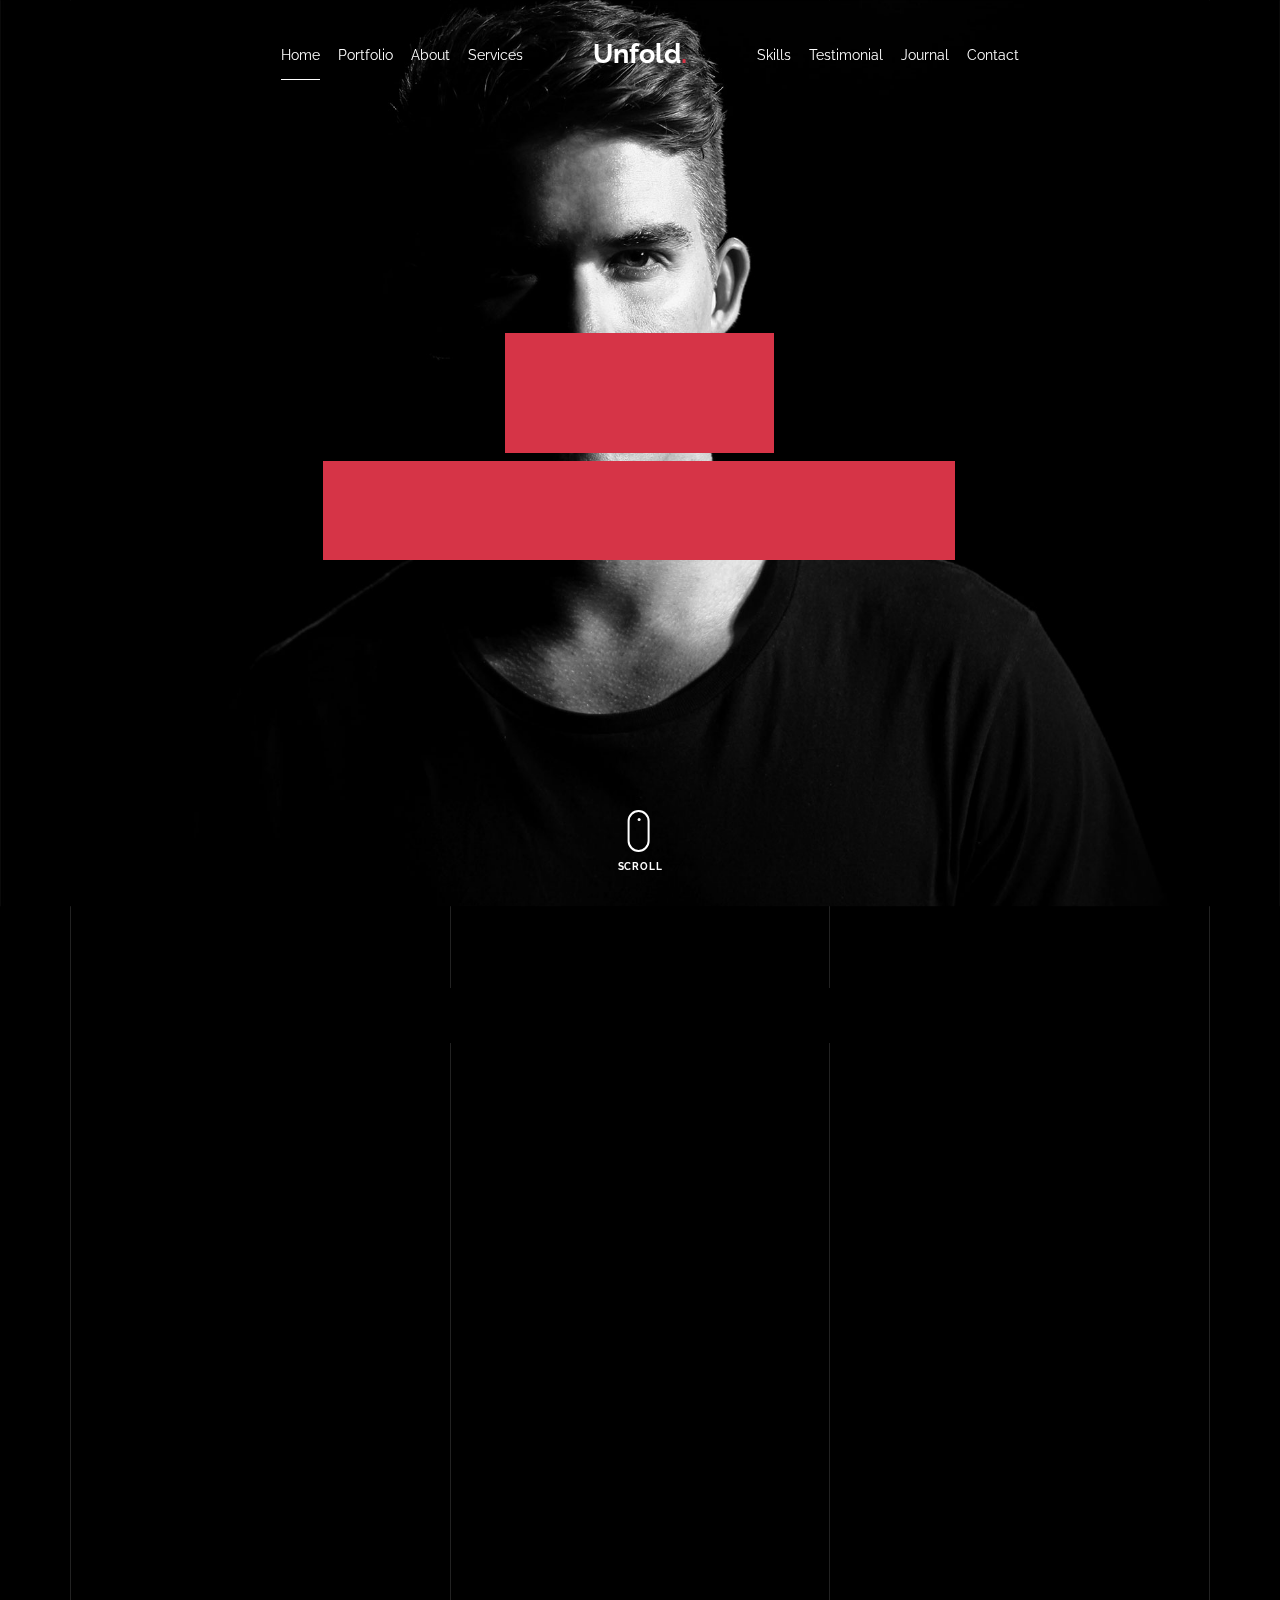
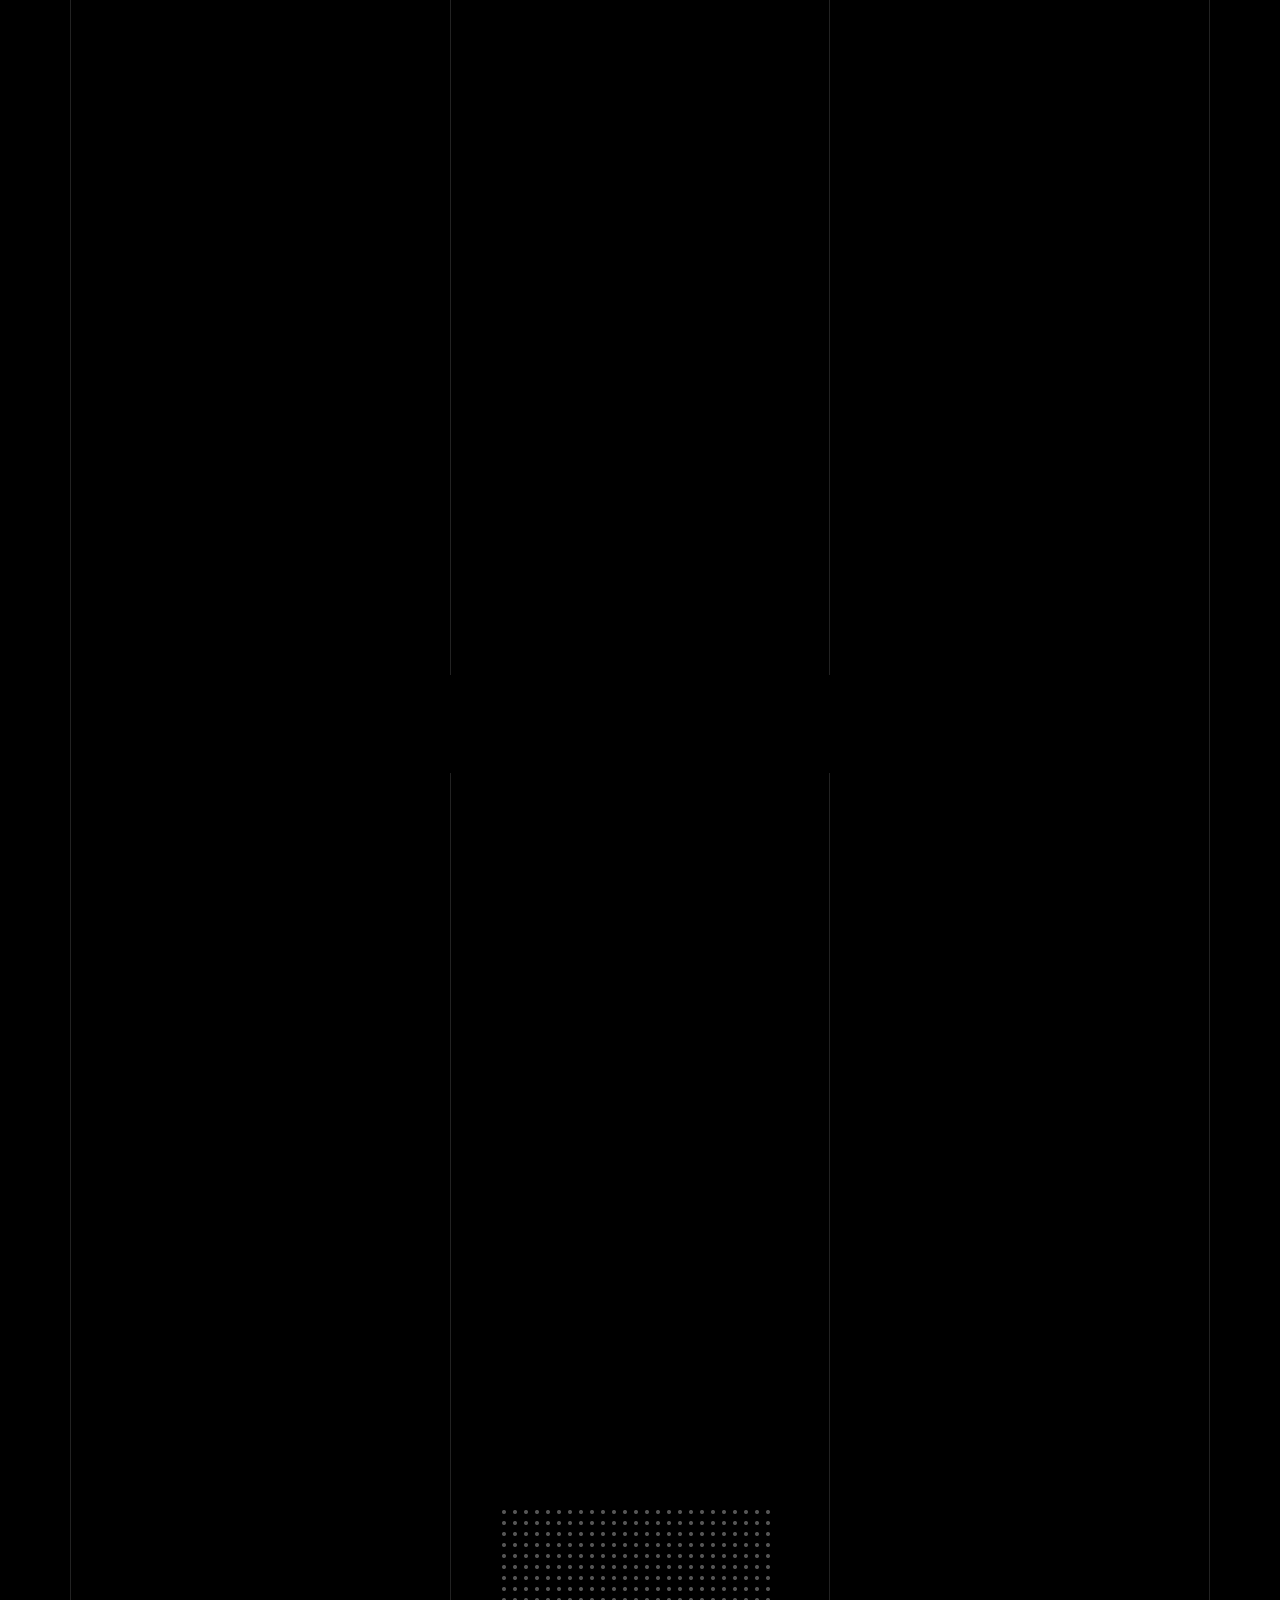
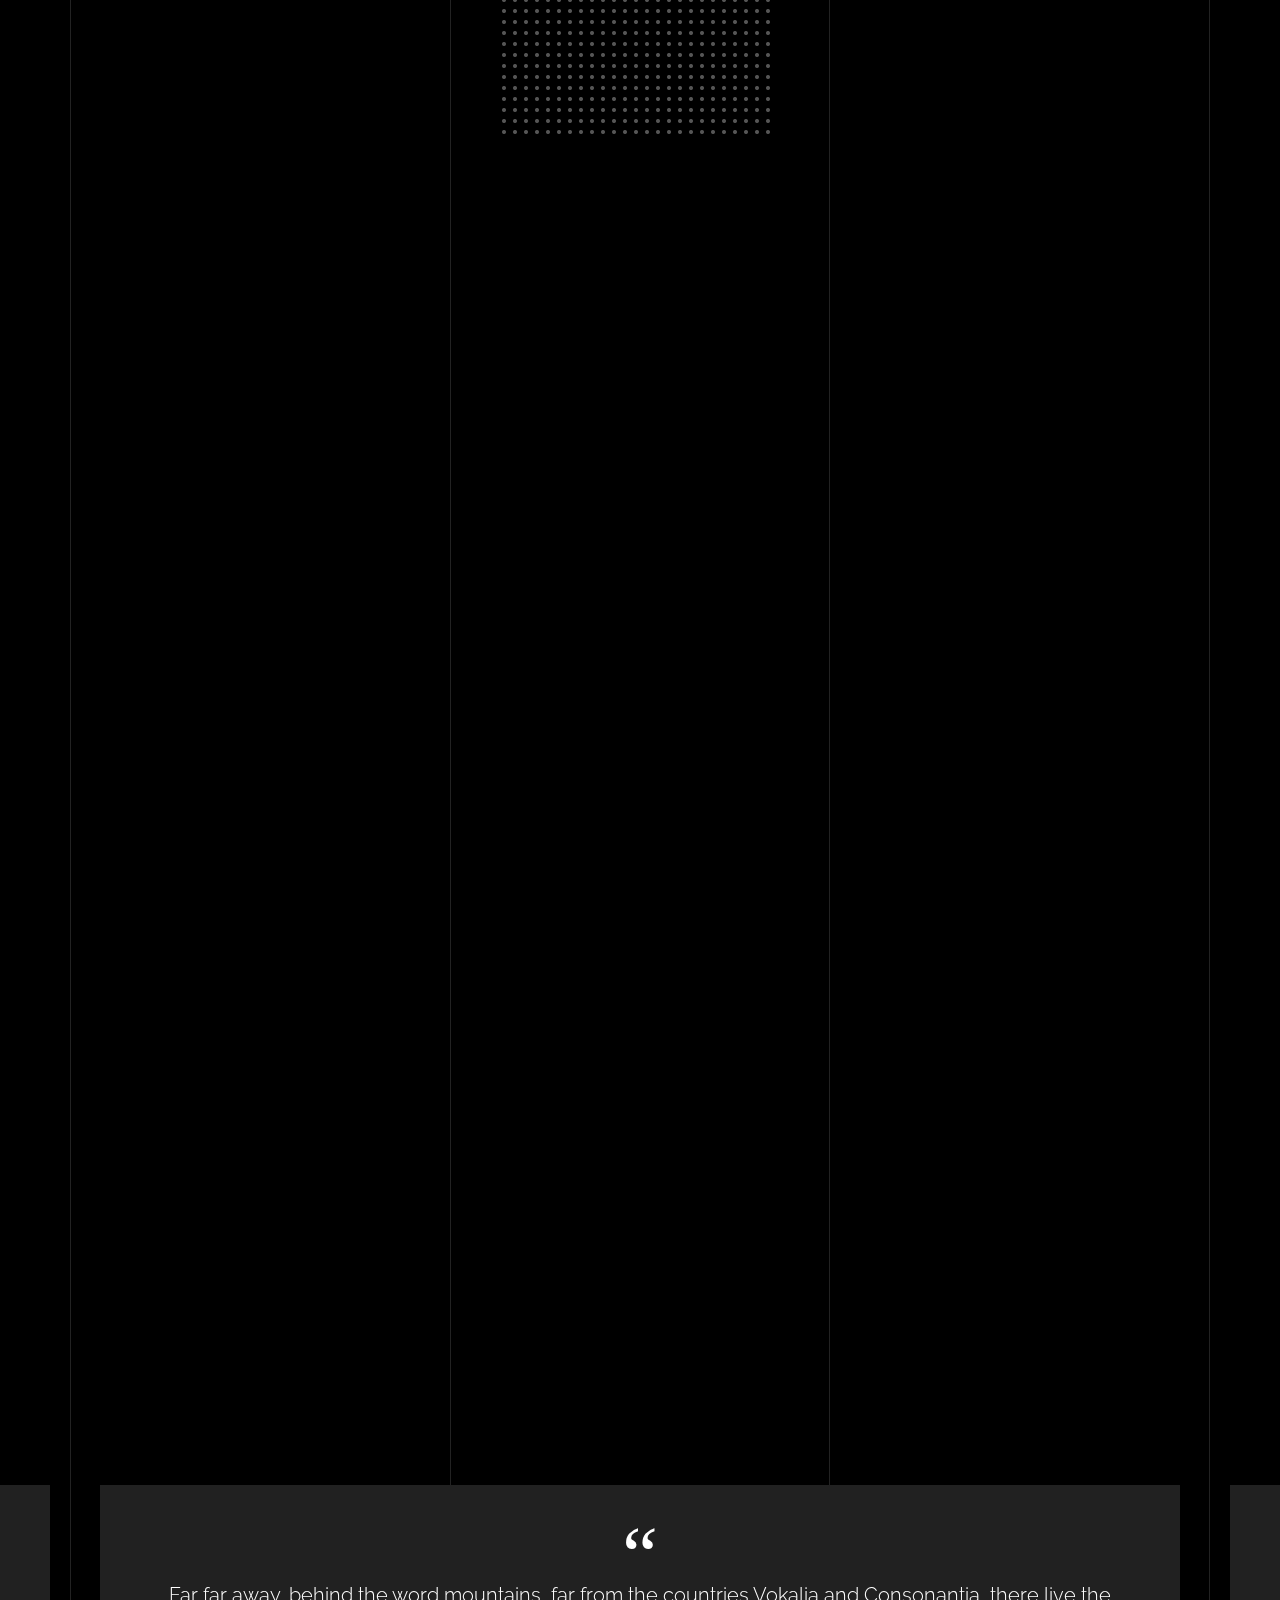
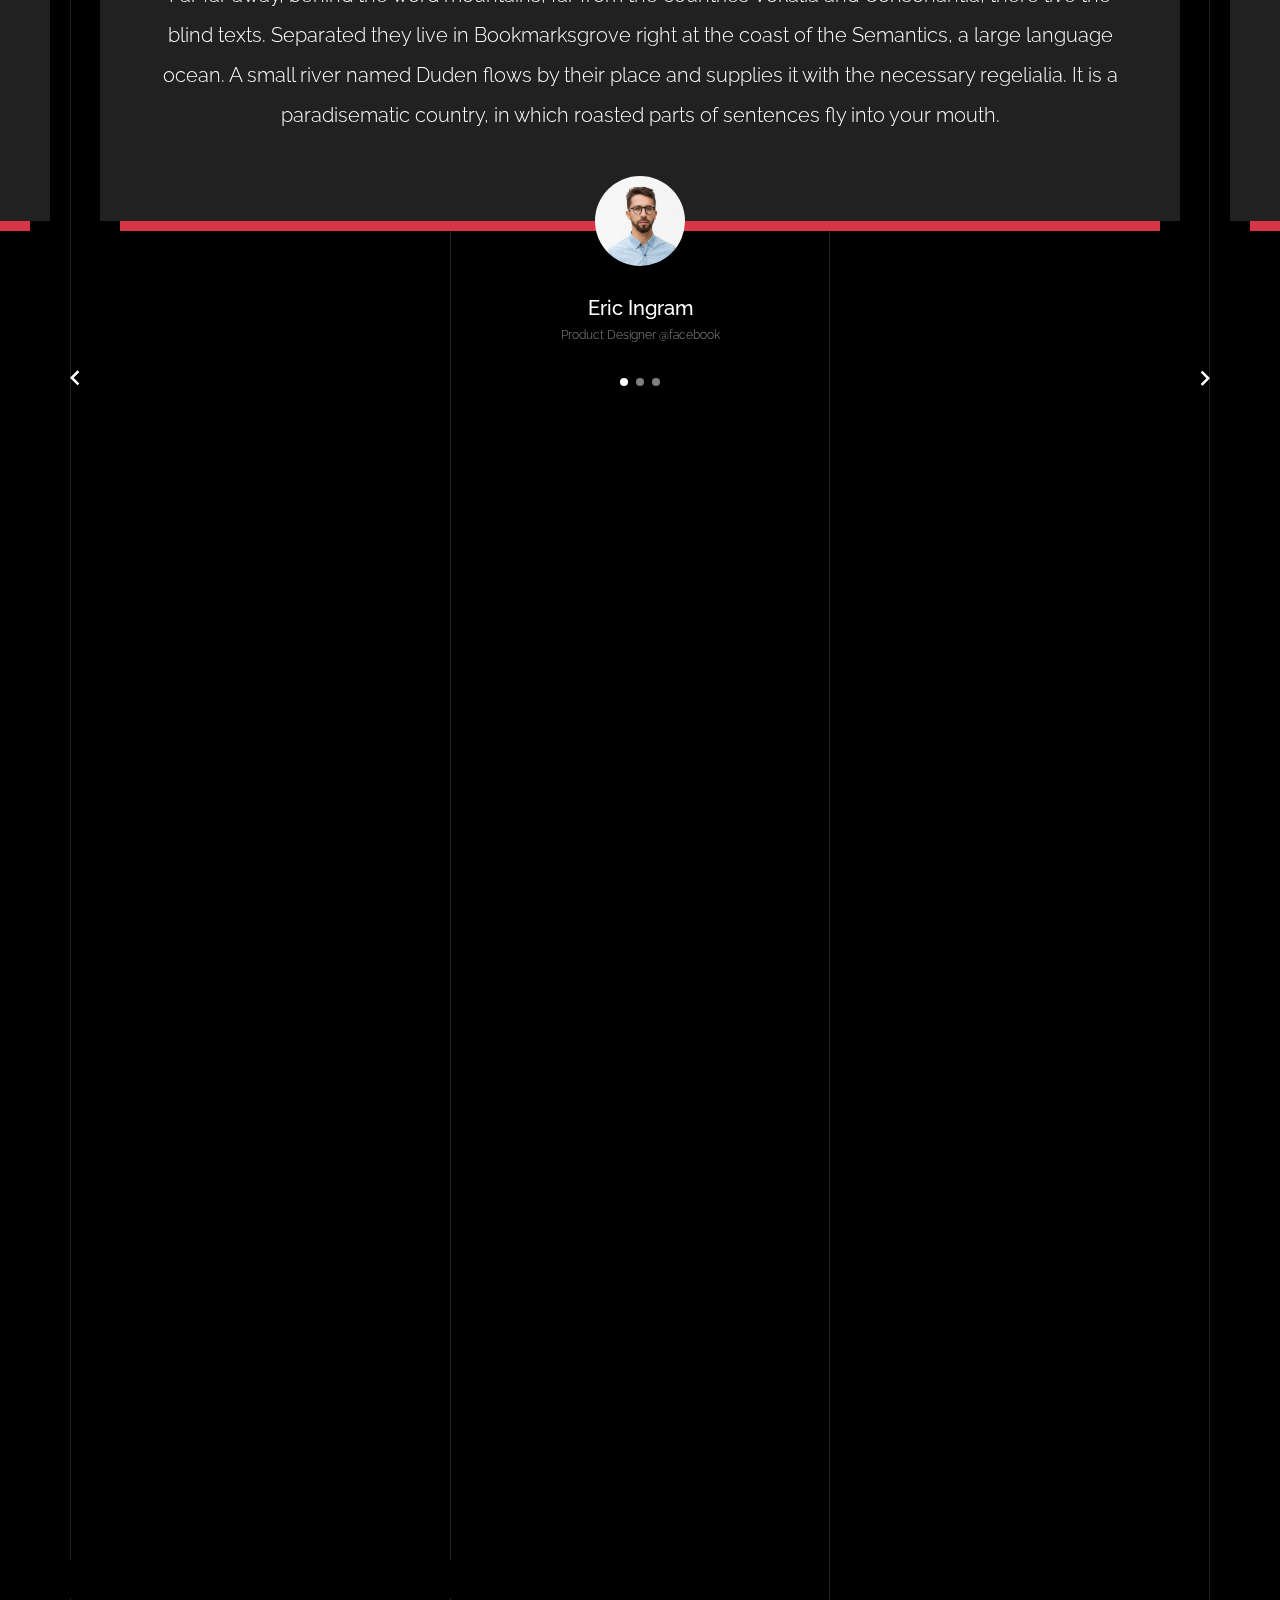
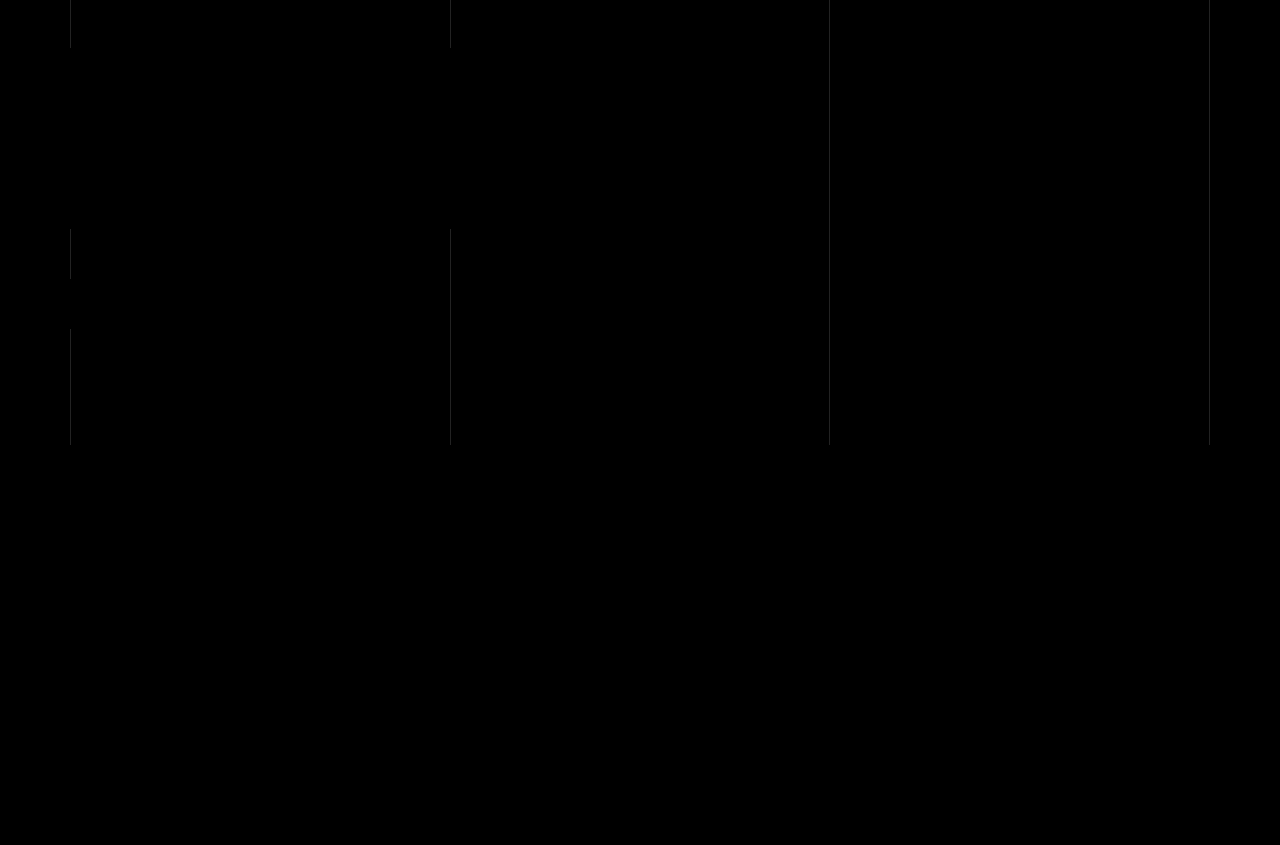
==== index.html @ c79c9020 "initial commit" ====
<!doctype html>
<html lang="en">
  <head>
    <title>Unfold &mdash; A onepage portfolio HTML template by Colorlib</title>
    <meta charset="utf-8">
    <meta name="viewport" content="width=device-width, initial-scale=1, shrink-to-fit=no">

    <meta name="description" content="">
    <meta name="keywords" content="html, css, javascript, jquery">
    <meta name="author" content="">

    <link rel="stylesheet" href="css/vendor/icomoon/style.css">
    <link rel="stylesheet" href="css/vendor/owl.carousel.min.css">
    <link rel="stylesheet" href="css/vendor/animate.min.css">
    <link rel="stylesheet" href="css/vendor/aos.css">
    <link rel="stylesheet" href="css/vendor/bootstrap.min.css">
    <link rel="stylesheet" href="css/vendor/jquery.fancybox.min.css">
    

    <!-- Theme Style -->
    <link rel="stylesheet" href="css/style.css">

  </head>
  <body data-spy="scroll" data-target=".site-nav-target" data-offset="200">

    <nav class="unslate_co--site-mobile-menu">
      <div class="close-wrap d-flex">
        <a href="#" class="d-flex ml-auto js-menu-toggle">
          <span class="close-label">Close</span>
          <div class="close-times">
            <span class="bar1"></span>
            <span class="bar2"></span>
          </div>
        </a>
      </div>
      <div class="site-mobile-inner"></div>
    </nav>


    <div class="unslate_co--site-wrap">

      <div class="unslate_co--site-inner">

        <div class="lines-wrap">
          <div class="lines-inner">
            <div class="lines"></div>
          </div>
        </div>
        <!-- END lines -->
      
      <nav class="unslate_co--site-nav site-nav-target">

        <div class="container">
        
          <div class="row align-items-center justify-content-between text-left">
            <div class="col-md-5 text-right">
              <ul class="site-nav-ul js-clone-nav text-left d-none d-lg-inline-block">
                <li class="has-children">
                  <a href="#home-section" class="nav-link">Home</a>
                  <ul class="dropdown">
                    <li>
                      <a href="index.html">Hero Image BG</a>
                    </li>
                    <li>
                      <a href="index-video.html">Video BG</a>
                    </li>
                    <li>
                      <a href="index-hero-slider.html">Hero Slider</a>
                    </li>
                    <li>
                      <a href="index-sidebar-menu.html">Sidebar Menu</a>
                    </li>
                    <li>
                      <a href="index-right-menu.html">Right Menu</a>
                    </li>
                  </ul>
                </li>
                <li><a href="#portfolio-section" class="nav-link">Portfolio</a></li>
                <li><a href="#about-section" class="nav-link">About</a></li>
                <li><a href="#services-section" class="nav-link">Services</a></li>
              </ul>
            </div>
            <div class="site-logo pos-absolute">
              <a href="index.html" class="unslate_co--site-logo">Unfold<span>.</span></a>
            </div>
            <div class="col-md-5 text-right text-lg-left">
              <ul class="site-nav-ul js-clone-nav text-left d-none d-lg-inline-block">
                <li><a href="#skills-section" class="nav-link">Skills</a></li>
                <li><a href="#testimonial-section" class="nav-link">Testimonial</a></li>
                <li><a href="#journal-section" class="nav-link">Journal</a></li>
                <li><a href="#contact-section" class="nav-link">Contact</a></li>
              </ul>

              <ul class="site-nav-ul-none-onepage text-right d-inline-block d-lg-none">
                <li><a href="#" class="js-menu-toggle">Menu</a></li>
              </ul>

            </div>
          </div>
        </div>

      </nav>
      <!-- END nav -->

      <div class="cover-v1 jarallax" style="background-image: url('images/cover_bg_2.jpg');" id="home-section">
        <div class="container">
          <div class="row align-items-center">
              
            <div class="col-md-7 mx-auto text-center">
              <h1 class="heading gsap-reveal-hero">Unfold</h1>
              <h2 class="subheading gsap-reveal-hero">I’m Glenn Chapman Hoyer A Product Designer Based In San Francisco</h2>
            </div>

          </div>
        </div>


        <a href="#portfolio-section" class="mouse-wrap smoothscroll">
          <span class="mouse">
            <span class="scroll"></span>
          </span>
          <span class="mouse-label">Scroll</span>
        </a>

      </div>
      <!-- END .cover-v1 -->


      <div class="unslate_co--section" id="portfolio-section">
        <div class="container">
          
          
          <div class="relative"><div class="loader-portfolio-wrap"><div class="loader-portfolio"></div></div> </div>
          <div id="portfolio-single-holder"></div>

          <div class="portfolio-wrapper">

            <div class="d-flex align-items-center mb-4 gsap-reveal gsap-reveal-filter">
              <h2 class="mr-auto heading-h2"><span class="gsap-reveal">Portfolio</span></h2>

              <!-- <a href="#" class="text-white js-filter d-inline-block d-lg-none">Filter</a>
              
              <div class="filter-wrap">
                <div class="filter ml-auto" id="filters">
                  <a href="#" class="active" data-filter="*">All</a>
                  <a href="#" data-filter=".web">Web</a>
                  <a href="#" data-filter=".branding">Branding</a>
                  <a href="#" data-filter=".illustration">Illustration</a>
                  <a href="#" data-filter=".packaging">Packaging</a>
                </div>
              </div> -->
            </div>


            
            <div id="posts" class="row gutter-isotope-item">
              <div class="item web branding col-sm-6 col-md-6 col-lg-4 isotope-mb-2">
                <a href="portfolio-single-1.html" class="portfolio-item ajax-load-page isotope-item gsap-reveal-img" data-id="1">
                    <div class="overlay">
                      <span class="wrap-icon icon-link2"></span>
                      <div class="portfolio-item-content">
                        <h3>Shoe Rebranding</h3>
                        <p>web, branding</p>
                      </div>
                    </div>
                    <img src="images/work_1_md.jpg" class="lazyload  img-fluid" alt="Images" />
                  </a>
              </div>
              <div class="item branding packaging illustration col-sm-6 col-md-6 col-lg-4 isotope-mb-2 ">
                <a href="portfolio-single-3.html" class="portfolio-item ajax-load-page item-portrait isotope-item gsap-reveal-img" data-id="3">
                    <div class="overlay">
                      <span class="wrap-icon icon-link2"></span>
                      <div class="portfolio-item-content">
                        <h3>Reworking</h3>
                        <p>branding, packaging, illustration</p>
                      </div>
                    </div>
                    <img src="images/work_2_md.jpg" class="lazyload  img-fluid" alt="Images" />
                  </a>
              </div>

              <div class="item branding packaging col-sm-6 col-md-6 col-lg-4 isotope-mb-2">
                <a href="portfolio-single-4.html" class="portfolio-item isotope-item gsap-reveal-img ajax-load-page" data-id="4">
                    <div class="overlay">
                      <span class="wrap-icon icon-link2"></span>
                      <div class="portfolio-item-content">
                        <h3>Modern Building</h3>
                        <p>branding, packaging</p>
                      </div>
                    </div>
                    <img src="images/work_3_md.jpg" class="lazyload  img-fluid" alt="Images" />
                  </a>
              </div>

              <div class="item web packaging col-sm-6 col-md-6 col-lg-4 isotope-mb-2">

                <a href="images/work_4_full.jpg" class="portfolio-item isotope-item gsap-reveal-img" data-fancybox="gallery" data-caption="Watch">
                    <div class="overlay">
                      <span class="wrap-icon icon-photo2"></span>
                      <div class="portfolio-item-content">
                        <h3>Watch</h3>
                        <p>web, packaging</p>
                      </div>
                    </div>
                    <img src="images/work_4_full.jpg" class="lazyload  img-fluid" alt="Images" />
                  </a>

              </div>

              <div class="item illustration packaging col-sm-6 col-md-6 col-lg-4 isotope-mb-2">
                <a href="images/work_5_md.jpg" class="portfolio-item isotope-item gsap-reveal-img" data-fancybox="gallery" data-caption="Shoe Rebranding">
                    <div class="overlay">
                      <span class="wrap-icon icon-photo2"></span>
                      <div class="portfolio-item-content">
                        <h3>Shoe Rebranding</h3>
                        <p>illustration, packaging</p>
                      </div>
                    </div>
                    <img src="images/work_5_md.jpg" class="lazyload  img-fluid" alt="Images" />
                  </a>
              </div>

              <div class="item web branding col-sm-6 col-md-6 col-lg-4 isotope-mb-2">
                <a href="portfolio-single-2.html" class="portfolio-item ajax-load-page item-portrait isotope-item gsap-reveal-img" data-id="2">
                    <div class="overlay">
                      <span class="wrap-icon icon-link2"></span>
                      <div class="portfolio-item-content">
                        <h3>Reshape</h3>
                        <p>web, branding</p>
                      </div>
                    </div>
                    <img src="images/work_6_md.jpg" class="lazyload  img-fluid" alt="Images" />
                  </a>
              </div>

              <div class="item branding packaging col-sm-6 col-md-6 col-lg-4 isotope-mb-2">
                <a href="images/work_7_a_md.jpg" class="portfolio-item item-portrait isotope-item gsap-reveal-img " data-fancybox="gallery" data-caption="Modern Building">
                    <div class="overlay">
                      <span class="wrap-icon icon-photo2"></span>
                      <div class="portfolio-item-content">
                        <h3>Modern Building</h3>
                        <p>branding, packaging</p>
                      </div>
                    </div>
                    <img src="images/work_7_a_md.jpg" class="lazyload  img-fluid" alt="Images" />
                  </a>
              </div>

              <div class="item web branding col-sm-6 col-md-6 col-lg-4 isotope-mb-2">
                <a href="https://www.youtube.com/watch?v=mwtbEGNABWU" class="portfolio-item isotope-item gsap-reveal-img" data-fancybox="gallery" data-caption="Showreel 2019">
                    <div class="overlay">
                      <span class="wrap-icon icon-play_circle_filled"></span>
                      <div class="portfolio-item-content">
                        <h3>Showreel 2019</h3>
                        <p>web, branding</p>
                      </div>
                    </div>
                    <img src="images/work_8_md.jpg" class="lazyload  img-fluid" alt="Images" />
                  </a>
              </div>

              <div class="item web illustration col-sm-6 col-md-6 col-lg-4 isotope-mb-2">
                <a href="images/work_9_a_md.jpg" class="portfolio-item isotope-item gsap-reveal-img" data-fancybox="gallery" data-caption="Render Packaging">
                    <div class="overlay">
                      <span class="wrap-icon icon-photo2"></span>
                      <div class="portfolio-item-content">
                        <h3>Render Packaging</h3>
                        <p>web, illustration</p>
                      </div>
                    </div>
                    <img src="images/work_9_a_md.jpg" class="lazyload  img-fluid" alt="Images" />
                  </a>
              </div>

            </div>
            
          </div>


        </div>
      </div>


      <div class="unslate_co--section">
        <div class="container">
          <div class="owl-carousel logo-slider">
            <div class="logo-v1 gsap-reveal">
              <img src="images/logo-google.png" alt="Image" class="img-fluid">
            </div>
            <div class="logo-v1 gsap-reveal">
              <img src="images/logo-puma.png" alt="Image" class="img-fluid">
            </div>
            <div class="logo-v1 gsap-reveal">
              <img src="images/logo-paypal.png" alt="Image" class="img-fluid">
            </div>
            <div class="logo-v1 gsap-reveal">
              <img src="images/logo-adobe.png" alt="Image" class="img-fluid">
            </div>
          </div>
        </div>
      </div>


      <div class="unslate_co--section" id="about-section">
        <div class="container">
          
          <div class="section-heading-wrap text-center mb-5">
            <h2 class="heading-h2 text-center divider"><span class="gsap-reveal">About Me</span></h2>
            <span class="gsap-reveal">
            <img src="images/divider.png" alt="divider" width="76">
            </span>
          </div>
          

          <div class="row mt-5 justify-content-between">
            <div class="col-lg-7 mb-5 mb-lg-0">
              <figure class="dotted-bg gsap-reveal-img ">
                <img src="images/about_me_pic2.jpg" alt="Image" class="img-fluid">
              </figure>
            </div>
            <div class="col-lg-4 pr-lg-5">
              <h3 class="mb-4 heading-h3"><span class="gsap-reveal">We can make it together</span></h3>
              <p class="lead gsap-reveal">Far far away, behind the word mountains, far from the countries Vokalia and Consonantia, there <a href="#">live the blind</a> texts. </p>
              <p class="mb-4 gsap-reveal">A small river named Duden flows by their place and supplies it with the necessary regelialia. It is a paradisematic country, in which roasted parts of sentences fly into your mouth.</p>
              <p class="gsap-reveal"><a href="#" class="btn btn-outline-pill btn-custom-light">Download my CV</a></p>
            </div>
          </div>
        </div>
      </div>

      <div class="unslate_co--section" id="services-section">
        <div class="container">

          <div class="section-heading-wrap text-center mb-5">
            <h2 class="heading-h2 text-center divider"><span class="gsap-reveal">My Services</span></h2>
            <span class="gsap-reveal"><img src="images/divider.png" alt="divider" width="76"></span>
          </div>

          <div class="row gutter-v3">
            <div class="col-md-6 col-lg-4 mb-4">
              <div class="feature-v1" data-aos="fade-up" data-aos-delay="0">
                <div class="wrap-icon mb-3">
                  <img src="images/svg/001-options.svg" alt="Image" width="45">
                </div>
                <h3>Digital <br> Strategy</h3>
                <p>A small river named Duden flows by their place and supplies it with the necessary regelialia. </p>
              </div> 
            </div>
            <div class="col-md-6 col-lg-4 mb-4">
              <div class="feature-v1" data-aos="fade-up" data-aos-delay="100">
                <div class="wrap-icon mb-3">
                  <img src="images/svg/002-chat.svg" alt="Icon" width="45">
                </div>
                <h3>Web <br> Design</h3>
                <p>A small river named Duden flows by their place and supplies it with the necessary regelialia. </p>
              </div> 
            </div>
            <div class="col-md-6 col-lg-4 mb-4">
              <div class="feature-v1" data-aos="fade-up" data-aos-delay="200">
                <div class="wrap-icon mb-3">
                  <img src="images/svg/003-contact-book.svg" alt="Image" class="img-fluid" width="45">
                </div>
                <h3>User <br> Experience</h3>
                <p>A small river named Duden flows by their place and supplies it with the necessary regelialia. </p>
              </div> 
            </div>

            <div class="col-md-6 col-lg-4 mb-4">
              <div class="feature-v1" data-aos="fade-up" data-aos-delay="0">
                <div class="wrap-icon mb-3">
                  <img src="images/svg/004-percentage.svg" alt="Image" width="45">
                </div>
                <h3>Web <br> Development</h3>
                <p>A small river named Duden flows by their place and supplies it with the necessary regelialia. </p>
              </div> 
            </div>
            <div class="col-md-6 col-lg-4 mb-4">
              <div class="feature-v1" data-aos="fade-up" data-aos-delay="100">
                <div class="wrap-icon mb-3">
                  <img src="images/svg/006-goal.svg" alt="Image" width="45">
                </div>
                <h3>WordPress <br> Solutions</h3>
                <p>A small river named Duden flows by their place and supplies it with the necessary regelialia. </p>
              </div> 
            </div>
            <div class="col-md-6 col-lg-4 mb-4">
              <div class="feature-v1" data-aos="fade-up" data-aos-delay="200">
                <div class="wrap-icon mb-3">
                  <img src="images/svg/005-line-chart.svg" alt="Image" width="45">
                </div>
                <h3>Mobile <br> Applications</h3>
                <p>A small river named Duden flows by their place and supplies it with the necessary regelialia. </p>
              </div> 
            </div>

          </div>
        </div>
      </div>

      <div class="unslate_co--section section-counter" id="skills-section">
        <div class="container">
          <div class="section-heading-wrap text-center mb-5">
            <h2 class="heading-h2 text-center divider"><span class="gsap-reveal">My Skills</span></h2>
            <span class="gsap-reveal"><img src="images/divider.png" alt="divider" width="76"></span>
          </div>


          <div class="row pt-5">
            <div class="col-6 col-sm-6 mb-5 mb-lg-0 col-md-6 col-lg-3" data-aos="fade-up" data-aos-delay="0">
              <div class="counter-v1 text-center">
                <span class="number-wrap">
                  <span class="number number-counter" data-number="90">0</span>
                  <span class="append-text">%</span>
                </span>
                <span class="counter-label">WordPress</span>
              </div>
            </div>
            <div class="col-6 col-sm-6 mb-5 mb-lg-0 col-md-6 col-lg-3" data-aos="fade-up" data-aos-delay="100">
              <div class="counter-v1 text-center">
                <span class="number-wrap">
                  <span class="number number-counter" data-number="99">0</span>
                  <span class="append-text">%</span>
                </span>
                <span class="counter-label">HTML/CSS</span>
              </div>
            </div>
            <div class="col-6 col-sm-6 mb-5 mb-lg-0 col-md-6 col-lg-3" data-aos="fade-up" data-aos-delay="200">
              <div class="counter-v1 text-center">
                <span class="number-wrap">
                  <span class="number number-counter" data-number="95">0</span>
                  <span class="append-text">%</span>
                </span>
                <span class="counter-label">jQuery</span>
              </div>
            </div>
            <div class="col-6 col-sm-6 mb-5 mb-lg-0 col-md-6 col-lg-3" data-aos="fade-up" data-aos-delay="300">
              <div class="counter-v1 text-center">
                <span class="number-wrap">
                  <span class="number number-counter" data-number="100">0</span>
                  <span class="append-text">%</span>
                </span>
                <span class="counter-label">Design</span>
              </div>
            </div>
          </div>
        </div>
      </div>
      <!-- END .counter -->

      <div class="unslate_co--section" id="testimonial-section">
        <div class="container">
          <div class="section-heading-wrap text-center mb-5">
            <h2 class="heading-h2 text-center divider"><span class="gsap-reveal">My Happy Clients</span></h2>
            <span class="gsap-reveal"><img src="images/divider.png" alt="divider" width="76"></span>
          </div>
        </div>

        <div class="owl-carousel testimonial-slider" data-aos="fade-up">
          <div>
            <div class="testimonial-v1">
              <div class="testimonial-inner-bg">
                <span class="quote">&ldquo;</span>
                <blockquote>
                  Far far away, behind the word mountains, far from the countries Vokalia and Consonantia, there live the blind texts. Separated they live in Bookmarksgrove right at the coast of the Semantics, a large language ocean. A small river named Duden flows by their place and supplies it with the necessary regelialia. It is a paradisematic country, in which roasted parts of sentences fly into your mouth.
                </blockquote>
              </div>
              
              <div class="testimonial-author-info">
                <img src="images/person_man_1.jpg" alt="Image">
                <h3>Eric Ingram</h3>
                <span class="d-block position">Product Designer @facebook</span>
              </div>

            </div>
          </div>
          <div>
            <div class="testimonial-v1">
              <div class="testimonial-inner-bg">
                <span class="quote">&ldquo;</span>
                <blockquote>
                  Far far away, behind the word mountains, far from the countries Vokalia and Consonantia, there live the blind texts. Separated they live in Bookmarksgrove right at the coast of the Semantics, a large language ocean. A small river named Duden flows by their place and supplies it with the necessary regelialia. It is a paradisematic country, in which roasted parts of sentences fly into your mouth.
                </blockquote>
              </div>
              
              <div class="testimonial-author-info">
                <img src="images/person_man_2.jpg" alt="Image">
                <h3>Ryan Mullins</h3>
                <span class="d-block position">Product Designer @Shopify</span>
              </div>

            </div>
          </div>
          <div>
            <div class="testimonial-v1">
              <div class="testimonial-inner-bg">
                <span class="quote">&ldquo;</span>
                <blockquote>
                  Far far away, behind the word mountains, far from the countries Vokalia and Consonantia, there live the blind texts. Separated they live in Bookmarksgrove right at the coast of the Semantics, a large language ocean. A small river named Duden flows by their place and supplies it with the necessary regelialia. It is a paradisematic country, in which roasted parts of sentences fly into your mouth.
                </blockquote>
              </div>
              
              <div class="testimonial-author-info">
                <img src="images/person_woman_1.jpg" alt="Image">
                <h3>Erica Miller</h3>
                <span class="d-block position">Product Designer @Twitter</span>
              </div>

            </div>
          </div>
        </div>

      </div>
      <!-- END testimonial -->

      <div class="unslate_co--section" id="journal-section">
        <div class="container">
          <div class="section-heading-wrap text-center mb-5">
            <h2 class="heading-h2 text-center divider"><span class="gsap-reveal">My Journal</span></h2>
            <span class="gsap-reveal"><img src="images/divider.png" alt="divider" width="76"></span>
          </div>

          
          <div class="row gutter-v4 align-items-stretch">
            <div class="col-sm-6 col-md-6 col-lg-8 blog-post-entry" data-aos="fade-up" data-aos-delay="0">

              <a href="blog-single.html" class="grid-item blog-item w-100 h-100">
                <div class="overlay">
                  <div class="portfolio-item-content">
                    <h3>A Mounteering Guide For Beginners</h3>
                    <p class="post-meta">By Joefrey <span class="small">&bullet;</span> 5 mins read</p>
                  </div>
                </div>
                <img src="images/post_1.jpg" class="lazyload" alt="Image" />
              </a>


            </div>
            <div class="col-sm-6 col-md-6 col-lg-4 blog-post-entry" data-aos="fade-up" data-aos-delay="100">
              <a href="blog-single.html" class="grid-item blog-item w-100 h-100">
                <div class="overlay">
                  <div class="portfolio-item-content">
                    <h3>A Mounteering Guide For Beginners</h3>
                    <p class="post-meta">By Joefrey <span class="small">&bullet;</span> 5 mins read</p>
                  </div>
                </div>
                <img src="images/post_2.jpg" class="lazyload" alt="Image" />
              </a>
            </div>


            <div class="col-sm-6 col-md-6 col-lg-4 blog-post-entry" data-aos="fade-up" data-aos-delay="0">

              <a href="blog-single.html" class="grid-item blog-item w-100 h-100">
                <div class="overlay">
                  <div class="portfolio-item-content">
                    <h3>A Mounteering Guide For Beginners</h3>
                    <p class="post-meta">By Joefrey <span class="small">&bullet;</span> 5 mins read</p>
                  </div>
                </div>
                <img src="images/post_3.jpg" class="lazyload" alt="Image" />
              </a>


            </div>
            <div class="col-sm-6 col-md-6 col-lg-4 blog-post-entry" data-aos="fade-up" data-aos-delay="100">
              <a href="blog-single.html" class="grid-item blog-item w-100 h-100">
                <div class="overlay">
                  <div class="portfolio-item-content">
                    <h3>A Mounteering Guide For Beginners</h3>
                    <p class="post-meta">By Joefrey <span class="small">&bullet;</span> 5 mins read</p>
                  </div>
                </div>
                <img src="images/post_4.jpg" class="lazyload" alt="Image" />
              </a>
            </div>

            <div class="col-sm-6 col-md-6 col-lg-4 blog-post-entry" data-aos="fade-up" data-aos-delay="200">
              <a href="blog-single.html" class="grid-item blog-item w-100 h-100">
                <div class="overlay">
                  <div class="portfolio-item-content">
                    <h3>A Mounteering Guide For Beginners</h3>
                    <p class="post-meta">By Joefrey <span class="small">&bullet;</span> 5 mins read</p>
                  </div>
                </div>
                <img src="images/post_5.jpg" class="lazyload" alt="Image" />
              </a>
            </div>


          </div>

        </div>
      </div>
      <!-- END blog posts -->


      <div class="unslate_co--section" id="contact-section">
        <div class="container">
          <div class="section-heading-wrap text-center mb-5">
            <h2 class="heading-h2 text-center divider"><span class="gsap-reveal">Get In Touch</span></h2>
            <span class="gsap-reveal"><img src="images/divider.png" alt="divider" width="76"></span>
          </div>


          <div class="row justify-content-between">
            
            <div class="col-md-6">
              <form method="post" class="form-outline-style-v1" id="contactForm">
                <div class="form-group row mb-0">

                  <div class="col-lg-6 form-group gsap-reveal">
                    <label for="name">Name</label>
                    <input name="name" type="text" class="form-control" id="name">
                  </div>
                  <div class="col-lg-6 form-group gsap-reveal">
                    <label for="email">Email</label>
                    <input name="email" type="email" class="form-control" id="email">
                  </div>
                  <div class="col-lg-12 form-group gsap-reveal">
                    <label for="message">Write your message...</label>
                    <textarea name="message" id="message" cols="30" rows="7" class="form-control"></textarea>
                  </div>
                </div>
                <div class="form-group row gsap-reveal">
                    <div class="col-md-12 d-flex align-items-center">
                      <input type="submit" class="btn btn-outline-pill btn-custom-light mr-3" value="Send Message">
                      <span class="submitting"></span>
                    </div>
                  </div>
              </form>
              <div id="form-message-warning" class="mt-4"></div> 
              <div id="form-message-success">
                Your message was sent, thank you!
              </div>

            </div>

            <div class="col-md-4">
              <div class="contact-info-v1">
                <div class="gsap-reveal d-block">
                  <span class="d-block contact-info-label">Email</span>
                  <a href="#" class="contact-info-val">info@yourdomain.com</a>
                </div>
                <div class="gsap-reveal d-block">
                  <span class="d-block contact-info-label">Phone</span>
                  <a href="#" class="contact-info-val">+12 345 6789 012</a>
                </div>
                <div class="gsap-reveal d-block">
                  <span class="d-block contact-info-label">Address</span>
                  <address class="contact-info-val">273 South Riverview Rd. <br> New York, NY 10011</address>
                </div>
              </div>
            </div>

          </div>
        </div>
      </div>
      </div> <!-- END .unslate_co-site-inner -->

      <footer class="unslate_co--footer unslate_co--section">
        <div class="container">
          <div class="row justify-content-center">
            <div class="col-md-7">
              
              <div class="footer-site-logo"><a href="#">Unfold<span>.</span></a></div>

              <ul class="footer-site-social">
                <li><a href="#">Facebook</a></li>
                <li><a href="#">Twitter</a></li>
                <li><a href="#">Instagram</a></li>
                <li><a href="#">Dribbble</a></li>
                <li><a href="#">Behance</a></li>
              </ul>

              <p class="site-copyright">
                
                <!-- Link back to Colorlib can't be removed. Template is licensed under CC BY 3.0. -->
                Copyright &copy;
                <script>
                  document.write(new Date().getFullYear());
                </script> All rights reserved | This template is made with <i class="icon-heart"
                  aria-hidden="true"></i> by <a href="https://colorlib.com" target="_blank">Colorlib</a>
                <!-- Link back to Colorlib can't be removed. Template is licensed under CC BY 3.0. -->
              
              </p>

            </div>
          </div>
        </div>
      </footer>

      
    </div>

    
    <!-- Loader -->
    <div id="unslate_co--overlayer"></div>
    <div class="site-loader-wrap">
      <div class="site-loader"></div>
    </div>

    <script src="js/scripts-dist.js"></script>
    <script src="js/main.js"></script>

  </body>
</html>
---- css/vendor/icomoon/style.css ----
@font-face {
  font-family: 'icomoon';
  src:  url('fonts/icomoon.eot?10si43');
  src:  url('fonts/icomoon.eot?10si43#iefix') format('embedded-opentype'),
    url('fonts/icomoon.ttf?10si43') format('truetype'),
    url('fonts/icomoon.woff?10si43') format('woff'),
    url('fonts/icomoon.svg?10si43#icomoon') format('svg');
  font-weight: normal;
  font-style: normal;
}

[class^="icon-"], [class*=" icon-"] {
  /* use !important to prevent issues with browser extensions that change fonts */
  font-family: 'icomoon' !important;
  speak: none;
  font-style: normal;
  font-weight: normal;
  font-variant: normal;
  text-transform: none;
  line-height: 1;

  /* Better Font Rendering =========== */
  -webkit-font-smoothing: antialiased;
  -moz-osx-font-smoothing: grayscale;
}

.icon-asterisk:before {
  content: "\f069";
}
.icon-plus:before {
  content: "\f067";
}
.icon-question:before {
  content: "\f128";
}
.icon-minus:before {
  content: "\f068";
}
.icon-glass:before {
  content: "\f000";
}
.icon-music:before {
  content: "\f001";
}
.icon-search:before {
  content: "\f002";
}
.icon-envelope-o:before {
  content: "\f003";
}
.icon-heart:before {
  content: "\f004";
}
.icon-star:before {
  content: "\f005";
}
.icon-star-o:before {
  content: "\f006";
}
.icon-user:before {
  content: "\f007";
}
.icon-film:before {
  content: "\f008";
}
.icon-th-large:before {
  content: "\f009";
}
.icon-th:before {
  content: "\f00a";
}
.icon-th-list:before {
  content: "\f00b";
}
.icon-check:before {
  content: "\f00c";
}
.icon-close:before {
  content: "\f00d";
}
.icon-remove:before {
  content: "\f00d";
}
.icon-times:before {
  content: "\f00d";
}
.icon-search-plus:before {
  content: "\f00e";
}
.icon-search-minus:before {
  content: "\f010";
}
.icon-power-off:before {
  content: "\f011";
}
.icon-signal:before {
  content: "\f012";
}
.icon-cog:before {
  content: "\f013";
}
.icon-gear:before {
  content: "\f013";
}
.icon-trash-o:before {
  content: "\f014";
}
.icon-home:before {
  content: "\f015";
}
.icon-file-o:before {
  content: "\f016";
}
.icon-clock-o:before {
  content: "\f017";
}
.icon-road:before {
  content: "\f018";
}
.icon-download:before {
  content: "\f019";
}
.icon-arrow-circle-o-down:before {
  content: "\f01a";
}
.icon-arrow-circle-o-up:before {
  content: "\f01b";
}
.icon-inbox:before {
  content: "\f01c";
}
.icon-play-circle-o:before {
  content: "\f01d";
}
.icon-repeat:before {
  content: "\f01e";
}
.icon-rotate-right:before {
  content: "\f01e";
}
.icon-refresh:before {
  content: "\f021";
}
.icon-list-alt:before {
  content: "\f022";
}
.icon-lock:before {
  content: "\f023";
}
.icon-flag:before {
  content: "\f024";
}
.icon-headphones:before {
  content: "\f025";
}
.icon-volume-off:before {
  content: "\f026";
}
.icon-volume-down:before {
  content: "\f027";
}
.icon-volume-up:before {
  content: "\f028";
}
.icon-qrcode:before {
  content: "\f029";
}
.icon-barcode:before {
  content: "\f02a";
}
.icon-tag:before {
  content: "\f02b";
}
.icon-tags:before {
  content: "\f02c";
}
.icon-book:before {
  content: "\f02d";
}
.icon-bookmark:before {
  content: "\f02e";
}
.icon-print:before {
  content: "\f02f";
}
.icon-camera:before {
  content: "\f030";
}
.icon-font:before {
  content: "\f031";
}
.icon-bold:before {
  content: "\f032";
}
.icon-italic:before {
  content: "\f033";
}
.icon-text-height:before {
  content: "\f034";
}
.icon-text-width:before {
  content: "\f035";
}
.icon-align-left:before {
  content: "\f036";
}
.icon-align-center:before {
  content: "\f037";
}
.icon-align-right:before {
  content: "\f038";
}
.icon-align-justify:before {
  content: "\f039";
}
.icon-list:before {
  content: "\f03a";
}
.icon-dedent:before {
  content: "\f03b";
}
.icon-outdent:before {
  content: "\f03b";
}
.icon-indent:before {
  content: "\f03c";
}
.icon-video-camera:before {
  content: "\f03d";
}
.icon-image:before {
  content: "\f03e";
}
.icon-photo:before {
  content: "\f03e";
}
.icon-picture-o:before {
  content: "\f03e";
}
.icon-pencil:before {
  content: "\f040";
}
.icon-map-marker:before {
  content: "\f041";
}
.icon-adjust:before {
  content: "\f042";
}
.icon-tint:before {
  content: "\f043";
}
.icon-edit:before {
  content: "\f044";
}
.icon-pencil-square-o:before {
  content: "\f044";
}
.icon-share-square-o:before {
  content: "\f045";
}
.icon-check-square-o:before {
  content: "\f046";
}
.icon-arrows:before {
  content: "\f047";
}
.icon-step-backward:before {
  content: "\f048";
}
.icon-fast-backward:before {
  content: "\f049";
}
.icon-backward:before {
  content: "\f04a";
}
.icon-play:before {
  content: "\f04b";
}
.icon-pause:before {
  content: "\f04c";
}
.icon-stop:before {
  content: "\f04d";
}
.icon-forward:before {
  content: "\f04e";
}
.icon-fast-forward:before {
  content: "\f050";
}
.icon-step-forward:before {
  content: "\f051";
}
.icon-eject:before {
  content: "\f052";
}
.icon-chevron-left:before {
  content: "\f053";
}
.icon-chevron-right:before {
  content: "\f054";
}
.icon-plus-circle:before {
  content: "\f055";
}
.icon-minus-circle:before {
  content: "\f056";
}
.icon-times-circle:before {
  content: "\f057";
}
.icon-check-circle:before {
  content: "\f058";
}
.icon-question-circle:before {
  content: "\f059";
}
.icon-info-circle:before {
  content: "\f05a";
}
.icon-crosshairs:before {
  content: "\f05b";
}
.icon-times-circle-o:before {
  content: "\f05c";
}
.icon-check-circle-o:before {
  content: "\f05d";
}
.icon-ban:before {
  content: "\f05e";
}
.icon-arrow-left:before {
  content: "\f060";
}
.icon-arrow-right:before {
  content: "\f061";
}
.icon-arrow-up:before {
  content: "\f062";
}
.icon-arrow-down:before {
  content: "\f063";
}
.icon-mail-forward:before {
  content: "\f064";
}
.icon-share:before {
  content: "\f064";
}
.icon-expand:before {
  content: "\f065";
}
.icon-compress:before {
  content: "\f066";
}
.icon-exclamation-circle:before {
  content: "\f06a";
}
.icon-gift:before {
  content: "\f06b";
}
.icon-leaf:before {
  content: "\f06c";
}
.icon-fire:before {
  content: "\f06d";
}
.icon-eye:before {
  content: "\f06e";
}
.icon-eye-slash:before {
  content: "\f070";
}
.icon-exclamation-triangle:before {
  content: "\f071";
}
.icon-warning:before {
  content: "\f071";
}
.icon-plane:before {
  content: "\f072";
}
.icon-calendar:before {
  content: "\f073";
}
.icon-random:before {
  content: "\f074";
}
.icon-comment:before {
  content: "\f075";
}
.icon-magnet:before {
  content: "\f076";
}
.icon-chevron-up:before {
  content: "\f077";
}
.icon-chevron-down:before {
  content: "\f078";
}
.icon-retweet:before {
  content: "\f079";
}
.icon-shopping-cart:before {
  content: "\f07a";
}
.icon-folder:before {
  content: "\f07b";
}
.icon-folder-open:before {
  content: "\f07c";
}
.icon-arrows-v:before {
  content: "\f07d";
}
.icon-arrows-h:before {
  content: "\f07e";
}
.icon-bar-chart:before {
  content: "\f080";
}
.icon-bar-chart-o:before {
  content: "\f080";
}
.icon-twitter-square:before {
  content: "\f081";
}
.icon-facebook-square:before {
  content: "\f082";
}
.icon-camera-retro:before {
  content: "\f083";
}
.icon-key:before {
  content: "\f084";
}
.icon-cogs:before {
  content: "\f085";
}
.icon-gears:before {
  content: "\f085";
}
.icon-comments:before {
  content: "\f086";
}
.icon-thumbs-o-up:before {
  content: "\f087";
}
.icon-thumbs-o-down:before {
  content: "\f088";
}
.icon-star-half:before {
  content: "\f089";
}
.icon-heart-o:before {
  content: "\f08a";
}
.icon-sign-out:before {
  content: "\f08b";
}
.icon-linkedin-square:before {
  content: "\f08c";
}
.icon-thumb-tack:before {
  content: "\f08d";
}
.icon-external-link:before {
  content: "\f08e";
}
.icon-sign-in:before {
  content: "\f090";
}
.icon-trophy:before {
  content: "\f091";
}
.icon-github-square:before {
  content: "\f092";
}
.icon-upload:before {
  content: "\f093";
}
.icon-lemon-o:before {
  content: "\f094";
}
.icon-phone:before {
  content: "\f095";
}
.icon-square-o:before {
  content: "\f096";
}
.icon-bookmark-o:before {
  content: "\f097";
}
.icon-phone-square:before {
  content: "\f098";
}
.icon-twitter:before {
  content: "\f099";
}
.icon-facebook:before {
  content: "\f09a";
}
.icon-facebook-f:before {
  content: "\f09a";
}
.icon-github:before {
  content: "\f09b";
}
.icon-unlock:before {
  content: "\f09c";
}
.icon-credit-card:before {
  content: "\f09d";
}
.icon-feed:before {
  content: "\f09e";
}
.icon-rss:before {
  content: "\f09e";
}
.icon-hdd-o:before {
  content: "\f0a0";
}
.icon-bullhorn:before {
  content: "\f0a1";
}
.icon-bell-o:before {
  content: "\f0a2";
}
.icon-certificate:before {
  content: "\f0a3";
}
.icon-hand-o-right:before {
  content: "\f0a4";
}
.icon-hand-o-left:before {
  content: "\f0a5";
}
.icon-hand-o-up:before {
  content: "\f0a6";
}
.icon-hand-o-down:before {
  content: "\f0a7";
}
.icon-arrow-circle-left:before {
  content: "\f0a8";
}
.icon-arrow-circle-right:before {
  content: "\f0a9";
}
.icon-arrow-circle-up:before {
  content: "\f0aa";
}
.icon-arrow-circle-down:before {
  content: "\f0ab";
}
.icon-globe:before {
  content: "\f0ac";
}
.icon-wrench:before {
  content: "\f0ad";
}
.icon-tasks:before {
  content: "\f0ae";
}
.icon-filter:before {
  content: "\f0b0";
}
.icon-briefcase:before {
  content: "\f0b1";
}
.icon-arrows-alt:before {
  content: "\f0b2";
}
.icon-group:before {
  content: "\f0c0";
}
.icon-users:before {
  content: "\f0c0";
}
.icon-chain:before {
  content: "\f0c1";
}
.icon-link:before {
  content: "\f0c1";
}
.icon-cloud:before {
  content: "\f0c2";
}
.icon-flask:before {
  content: "\f0c3";
}
.icon-cut:before {
  content: "\f0c4";
}
.icon-scissors:before {
  content: "\f0c4";
}
.icon-copy:before {
  content: "\f0c5";
}
.icon-files-o:before {
  content: "\f0c5";
}
.icon-paperclip:before {
  content: "\f0c6";
}
.icon-floppy-o:before {
  content: "\f0c7";
}
.icon-save:before {
  content: "\f0c7";
}
.icon-square:before {
  content: "\f0c8";
}
.icon-bars:before {
  content: "\f0c9";
}
.icon-navicon:before {
  content: "\f0c9";
}
.icon-reorder:before {
  content: "\f0c9";
}
.icon-list-ul:before {
  content: "\f0ca";
}
.icon-list-ol:before {
  content: "\f0cb";
}
.icon-strikethrough:before {
  content: "\f0cc";
}
.icon-underline:before {
  content: "\f0cd";
}
.icon-table:before {
  content: "\f0ce";
}
.icon-magic:before {
  content: "\f0d0";
}
.icon-truck:before {
  content: "\f0d1";
}
.icon-pinterest:before {
  content: "\f0d2";
}
.icon-pinterest-square:before {
  content: "\f0d3";
}
.icon-google-plus-square:before {
  content: "\f0d4";
}
.icon-google-plus:before {
  content: "\f0d5";
}
.icon-money:before {
  content: "\f0d6";
}
.icon-caret-down:before {
  content: "\f0d7";
}
.icon-caret-up:before {
  content: "\f0d8";
}
.icon-caret-left:before {
  content: "\f0d9";
}
.icon-caret-right:before {
  content: "\f0da";
}
.icon-columns:before {
  content: "\f0db";
}
.icon-sort:before {
  content: "\f0dc";
}
.icon-unsorted:before {
  content: "\f0dc";
}
.icon-sort-desc:before {
  content: "\f0dd";
}
.icon-sort-down:before {
  content: "\f0dd";
}
.icon-sort-asc:before {
  content: "\f0de";
}
.icon-sort-up:before {
  content: "\f0de";
}
.icon-envelope:before {
  content: "\f0e0";
}
.icon-linkedin:before {
  content: "\f0e1";
}
.icon-rotate-left:before {
  content: "\f0e2";
}
.icon-undo:before {
  content: "\f0e2";
}
.icon-gavel:before {
  content: "\f0e3";
}
.icon-legal:before {
  content: "\f0e3";
}
.icon-dashboard:before {
  content: "\f0e4";
}
.icon-tachometer:before {
  content: "\f0e4";
}
.icon-comment-o:before {
  content: "\f0e5";
}
.icon-comments-o:before {
  content: "\f0e6";
}
.icon-bolt:before {
  content: "\f0e7";
}
.icon-flash:before {
  content: "\f0e7";
}
.icon-sitemap:before {
  content: "\f0e8";
}
.icon-umbrella:before {
  content: "\f0e9";
}
.icon-clipboard:before {
  content: "\f0ea";
}
.icon-paste:before {
  content: "\f0ea";
}
.icon-lightbulb-o:before {
  content: "\f0eb";
}
.icon-exchange:before {
  content: "\f0ec";
}
.icon-cloud-download:before {
  content: "\f0ed";
}
.icon-cloud-upload:before {
  content: "\f0ee";
}
.icon-user-md:before {
  content: "\f0f0";
}
.icon-stethoscope:before {
  content: "\f0f1";
}
.icon-suitcase:before {
  content: "\f0f2";
}
.icon-bell:before {
  content: "\f0f3";
}
.icon-coffee:before {
  content: "\f0f4";
}
.icon-cutlery:before {
  content: "\f0f5";
}
.icon-file-text-o:before {
  content: "\f0f6";
}
.icon-building-o:before {
  content: "\f0f7";
}
.icon-hospital-o:before {
  content: "\f0f8";
}
.icon-ambulance:before {
  content: "\f0f9";
}
.icon-medkit:before {
  content: "\f0fa";
}
.icon-fighter-jet:before {
  content: "\f0fb";
}
.icon-beer:before {
  content: "\f0fc";
}
.icon-h-square:before {
  content: "\f0fd";
}
.icon-plus-square:before {
  content: "\f0fe";
}
.icon-angle-double-left:before {
  content: "\f100";
}
.icon-angle-double-right:before {
  content: "\f101";
}
.icon-angle-double-up:before {
  content: "\f102";
}
.icon-angle-double-down:before {
  content: "\f103";
}
.icon-angle-left:before {
  content: "\f104";
}
.icon-angle-right:before {
  content: "\f105";
}
.icon-angle-up:before {
  content: "\f106";
}
.icon-angle-down:before {
  content: "\f107";
}
.icon-desktop:before {
  content: "\f108";
}
.icon-laptop:before {
  content: "\f109";
}
.icon-tablet:before {
  content: "\f10a";
}
.icon-mobile:before {
  content: "\f10b";
}
.icon-mobile-phone:before {
  content: "\f10b";
}
.icon-circle-o:before {
  content: "\f10c";
}
.icon-quote-left:before {
  content: "\f10d";
}
.icon-quote-right:before {
  content: "\f10e";
}
.icon-spinner:before {
  content: "\f110";
}
.icon-circle:before {
  content: "\f111";
}
.icon-mail-reply:before {
  content: "\f112";
}
.icon-reply:before {
  content: "\f112";
}
.icon-github-alt:before {
  content: "\f113";
}
.icon-folder-o:before {
  content: "\f114";
}
.icon-folder-open-o:before {
  content: "\f115";
}
.icon-smile-o:before {
  content: "\f118";
}
.icon-frown-o:before {
  content: "\f119";
}
.icon-meh-o:before {
  content: "\f11a";
}
.icon-gamepad:before {
  content: "\f11b";
}
.icon-keyboard-o:before {
  content: "\f11c";
}
.icon-flag-o:before {
  content: "\f11d";
}
.icon-flag-checkered:before {
  content: "\f11e";
}
.icon-terminal:before {
  content: "\f120";
}
.icon-code:before {
  content: "\f121";
}
.icon-mail-reply-all:before {
  content: "\f122";
}
.icon-reply-all:before {
  content: "\f122";
}
.icon-star-half-empty:before {
  content: "\f123";
}
.icon-star-half-full:before {
  content: "\f123";
}
.icon-star-half-o:before {
  content: "\f123";
}
.icon-location-arrow:before {
  content: "\f124";
}
.icon-crop:before {
  content: "\f125";
}
.icon-code-fork:before {
  content: "\f126";
}
.icon-chain-broken:before {
  content: "\f127";
}
.icon-unlink:before {
  content: "\f127";
}
.icon-info:before {
  content: "\f129";
}
.icon-exclamation:before {
  content: "\f12a";
}
.icon-superscript:before {
  content: "\f12b";
}
.icon-subscript:before {
  content: "\f12c";
}
.icon-eraser:before {
  content: "\f12d";
}
.icon-puzzle-piece:before {
  content: "\f12e";
}
.icon-microphone:before {
  content: "\f130";
}
.icon-microphone-slash:before {
  content: "\f131";
}
.icon-shield:before {
  content: "\f132";
}
.icon-calendar-o:before {
  content: "\f133";
}
.icon-fire-extinguisher:before {
  content: "\f134";
}
.icon-rocket:before {
  content: "\f135";
}
.icon-maxcdn:before {
  content: "\f136";
}
.icon-chevron-circle-left:before {
  content: "\f137";
}
.icon-chevron-circle-right:before {
  content: "\f138";
}
.icon-chevron-circle-up:before {
  content: "\f139";
}
.icon-chevron-circle-down:before {
  content: "\f13a";
}
.icon-html5:before {
  content: "\f13b";
}
.icon-css3:before {
  content: "\f13c";
}
.icon-anchor:before {
  content: "\f13d";
}
.icon-unlock-alt:before {
  content: "\f13e";
}
.icon-bullseye:before {
  content: "\f140";
}
.icon-ellipsis-h:before {
  content: "\f141";
}
.icon-ellipsis-v:before {
  content: "\f142";
}
.icon-rss-square:before {
  content: "\f143";
}
.icon-play-circle:before {
  content: "\f144";
}
.icon-ticket:before {
  content: "\f145";
}
.icon-minus-square:before {
  content: "\f146";
}
.icon-minus-square-o:before {
  content: "\f147";
}
.icon-level-up:before {
  content: "\f148";
}
.icon-level-down:before {
  content: "\f149";
}
.icon-check-square:before {
  content: "\f14a";
}
.icon-pencil-square:before {
  content: "\f14b";
}
.icon-external-link-square:before {
  content: "\f14c";
}
.icon-share-square:before {
  content: "\f14d";
}
.icon-compass:before {
  content: "\f14e";
}
.icon-caret-square-o-down:before {
  content: "\f150";
}
.icon-toggle-down:before {
  content: "\f150";
}
.icon-caret-square-o-up:before {
  content: "\f151";
}
.icon-toggle-up:before {
  content: "\f151";
}
.icon-caret-square-o-right:before {
  content: "\f152";
}
.icon-toggle-right:before {
  content: "\f152";
}
.icon-eur:before {
  content: "\f153";
}
.icon-euro:before {
  content: "\f153";
}
.icon-gbp:before {
  content: "\f154";
}
.icon-dollar:before {
  content: "\f155";
}
.icon-usd:before {
  content: "\f155";
}
.icon-inr:before {
  content: "\f156";
}
.icon-rupee:before {
  content: "\f156";
}
.icon-cny:before {
  content: "\f157";
}
.icon-jpy:before {
  content: "\f157";
}
.icon-rmb:before {
  content: "\f157";
}
.icon-yen:before {
  content: "\f157";
}
.icon-rouble:before {
  content: "\f158";
}
.icon-rub:before {
  content: "\f158";
}
.icon-ruble:before {
  content: "\f158";
}
.icon-krw:before {
  content: "\f159";
}
.icon-won:before {
  content: "\f159";
}
.icon-bitcoin:before {
  content: "\f15a";
}
.icon-btc:before {
  content: "\f15a";
}
.icon-file:before {
  content: "\f15b";
}
.icon-file-text:before {
  content: "\f15c";
}
.icon-sort-alpha-asc:before {
  content: "\f15d";
}
.icon-sort-alpha-desc:before {
  content: "\f15e";
}
.icon-sort-amount-asc:before {
  content: "\f160";
}
.icon-sort-amount-desc:before {
  content: "\f161";
}
.icon-sort-numeric-asc:before {
  content: "\f162";
}
.icon-sort-numeric-desc:before {
  content: "\f163";
}
.icon-thumbs-up:before {
  content: "\f164";
}
.icon-thumbs-down:before {
  content: "\f165";
}
.icon-youtube-square:before {
  content: "\f166";
}
.icon-youtube:before {
  content: "\f167";
}
.icon-xing:before {
  content: "\f168";
}
.icon-xing-square:before {
  content: "\f169";
}
.icon-youtube-play:before {
  content: "\f16a";
}
.icon-dropbox:before {
  content: "\f16b";
}
.icon-stack-overflow:before {
  content: "\f16c";
}
.icon-instagram:before {
  content: "\f16d";
}
.icon-flickr:before {
  content: "\f16e";
}
.icon-adn:before {
  content: "\f170";
}
.icon-bitbucket:before {
  content: "\f171";
}
.icon-bitbucket-square:before {
  content: "\f172";
}
.icon-tumblr:before {
  content: "\f173";
}
.icon-tumblr-square:before {
  content: "\f174";
}
.icon-long-arrow-down:before {
  content: "\f175";
}
.icon-long-arrow-up:before {
  content: "\f176";
}
.icon-long-arrow-left:before {
  content: "\f177";
}
.icon-long-arrow-right:before {
  content: "\f178";
}
.icon-apple:before {
  content: "\f179";
}
.icon-windows:before {
  content: "\f17a";
}
.icon-android:before {
  content: "\f17b";
}
.icon-linux:before {
  content: "\f17c";
}
.icon-dribbble:before {
  content: "\f17d";
}
.icon-skype:before {
  content: "\f17e";
}
.icon-foursquare:before {
  content: "\f180";
}
.icon-trello:before {
  content: "\f181";
}
.icon-female:before {
  content: "\f182";
}
.icon-male:before {
  content: "\f183";
}
.icon-gittip:before {
  content: "\f184";
}
.icon-gratipay:before {
  content: "\f184";
}
.icon-sun-o:before {
  content: "\f185";
}
.icon-moon-o:before {
  content: "\f186";
}
.icon-archive:before {
  content: "\f187";
}
.icon-bug:before {
  content: "\f188";
}
.icon-vk:before {
  content: "\f189";
}
.icon-weibo:before {
  content: "\f18a";
}
.icon-renren:before {
  content: "\f18b";
}
.icon-pagelines:before {
  content: "\f18c";
}
.icon-stack-exchange:before {
  content: "\f18d";
}
.icon-arrow-circle-o-right:before {
  content: "\f18e";
}
.icon-arrow-circle-o-left:before {
  content: "\f190";
}
.icon-caret-square-o-left:before {
  content: "\f191";
}
.icon-toggle-left:before {
  content: "\f191";
}
.icon-dot-circle-o:before {
  content: "\f192";
}
.icon-wheelchair:before {
  content: "\f193";
}
.icon-vimeo-square:before {
  content: "\f194";
}
.icon-try:before {
  content: "\f195";
}
.icon-turkish-lira:before {
  content: "\f195";
}
.icon-plus-square-o:before {
  content: "\f196";
}
.icon-space-shuttle:before {
  content: "\f197";
}
.icon-slack:before {
  content: "\f198";
}
.icon-envelope-square:before {
  content: "\f199";
}
.icon-wordpress:before {
  content: "\f19a";
}
.icon-openid:before {
  content: "\f19b";
}
.icon-bank:before {
  content: "\f19c";
}
.icon-institution:before {
  content: "\f19c";
}
.icon-university:before {
  content: "\f19c";
}
.icon-graduation-cap:before {
  content: "\f19d";
}
.icon-mortar-board:before {
  content: "\f19d";
}
.icon-yahoo:before {
  content: "\f19e";
}
.icon-google:before {
  content: "\f1a0";
}
.icon-reddit:before {
  content: "\f1a1";
}
.icon-reddit-square:before {
  content: "\f1a2";
}
.icon-stumbleupon-circle:before {
  content: "\f1a3";
}
.icon-stumbleupon:before {
  content: "\f1a4";
}
.icon-delicious:before {
  content: "\f1a5";
}
.icon-digg:before {
  content: "\f1a6";
}
.icon-pied-piper-pp:before {
  content: "\f1a7";
}
.icon-pied-piper-alt:before {
  content: "\f1a8";
}
.icon-drupal:before {
  content: "\f1a9";
}
.icon-joomla:before {
  content: "\f1aa";
}
.icon-language:before {
  content: "\f1ab";
}
.icon-fax:before {
  content: "\f1ac";
}
.icon-building:before {
  content: "\f1ad";
}
.icon-child:before {
  content: "\f1ae";
}
.icon-paw:before {
  content: "\f1b0";
}
.icon-spoon:before {
  content: "\f1b1";
}
.icon-cube:before {
  content: "\f1b2";
}
.icon-cubes:before {
  content: "\f1b3";
}
.icon-behance:before {
  content: "\f1b4";
}
.icon-behance-square:before {
  content: "\f1b5";
}
.icon-steam:before {
  content: "\f1b6";
}
.icon-steam-square:before {
  content: "\f1b7";
}
.icon-recycle:before {
  content: "\f1b8";
}
.icon-automobile:before {
  content: "\f1b9";
}
.icon-car:before {
  content: "\f1b9";
}
.icon-cab:before {
  content: "\f1ba";
}
.icon-taxi:before {
  content: "\f1ba";
}
.icon-tree:before {
  content: "\f1bb";
}
.icon-spotify:before {
  content: "\f1bc";
}
.icon-deviantart:before {
  content: "\f1bd";
}
.icon-soundcloud:before {
  content: "\f1be";
}
.icon-database:before {
  content: "\f1c0";
}
.icon-file-pdf-o:before {
  content: "\f1c1";
}
.icon-file-word-o:before {
  content: "\f1c2";
}
.icon-file-excel-o:before {
  content: "\f1c3";
}
.icon-file-powerpoint-o:before {
  content: "\f1c4";
}
.icon-file-image-o:before {
  content: "\f1c5";
}
.icon-file-photo-o:before {
  content: "\f1c5";
}
.icon-file-picture-o:before {
  content: "\f1c5";
}
.icon-file-archive-o:before {
  content: "\f1c6";
}
.icon-file-zip-o:before {
  content: "\f1c6";
}
.icon-file-audio-o:before {
  content: "\f1c7";
}
.icon-file-sound-o:before {
  content: "\f1c7";
}
.icon-file-movie-o:before {
  content: "\f1c8";
}
.icon-file-video-o:before {
  content: "\f1c8";
}
.icon-file-code-o:before {
  content: "\f1c9";
}
.icon-vine:before {
  content: "\f1ca";
}
.icon-codepen:before {
  content: "\f1cb";
}
.icon-jsfiddle:before {
  content: "\f1cc";
}
.icon-life-bouy:before {
  content: "\f1cd";
}
.icon-life-buoy:before {
  content: "\f1cd";
}
.icon-life-ring:before {
  content: "\f1cd";
}
.icon-life-saver:before {
  content: "\f1cd";
}
.icon-support:before {
  content: "\f1cd";
}
.icon-circle-o-notch:before {
  content: "\f1ce";
}
.icon-ra:before {
  content: "\f1d0";
}
.icon-rebel:before {
  content: "\f1d0";
}
.icon-resistance:before {
  content: "\f1d0";
}
.icon-empire:before {
  content: "\f1d1";
}
.icon-ge:before {
  content: "\f1d1";
}
.icon-git-square:before {
  content: "\f1d2";
}
.icon-git:before {
  content: "\f1d3";
}
.icon-hacker-news:before {
  content: "\f1d4";
}
.icon-y-combinator-square:before {
  content: "\f1d4";
}
.icon-yc-square:before {
  content: "\f1d4";
}
.icon-tencent-weibo:before {
  content: "\f1d5";
}
.icon-qq:before {
  content: "\f1d6";
}
.icon-wechat:before {
  content: "\f1d7";
}
.icon-weixin:before {
  content: "\f1d7";
}
.icon-paper-plane:before {
  content: "\f1d8";
}
.icon-send:before {
  content: "\f1d8";
}
.icon-paper-plane-o:before {
  content: "\f1d9";
}
.icon-send-o:before {
  content: "\f1d9";
}
.icon-history:before {
  content: "\f1da";
}
.icon-circle-thin:before {
  content: "\f1db";
}
.icon-header:before {
  content: "\f1dc";
}
.icon-paragraph:before {
  content: "\f1dd";
}
.icon-sliders:before {
  content: "\f1de";
}
.icon-share-alt:before {
  content: "\f1e0";
}
.icon-share-alt-square:before {
  content: "\f1e1";
}
.icon-bomb:before {
  content: "\f1e2";
}
.icon-futbol-o:before {
  content: "\f1e3";
}
.icon-soccer-ball-o:before {
  content: "\f1e3";
}
.icon-tty:before {
  content: "\f1e4";
}
.icon-binoculars:before {
  content: "\f1e5";
}
.icon-plug:before {
  content: "\f1e6";
}
.icon-slideshare:before {
  content: "\f1e7";
}
.icon-twitch:before {
  content: "\f1e8";
}
.icon-yelp:before {
  content: "\f1e9";
}
.icon-newspaper-o:before {
  content: "\f1ea";
}
.icon-wifi:before {
  content: "\f1eb";
}
.icon-calculator:before {
  content: "\f1ec";
}
.icon-paypal:before {
  content: "\f1ed";
}
.icon-google-wallet:before {
  content: "\f1ee";
}
.icon-cc-visa:before {
  content: "\f1f0";
}
.icon-cc-mastercard:before {
  content: "\f1f1";
}
.icon-cc-discover:before {
  content: "\f1f2";
}
.icon-cc-amex:before {
  content: "\f1f3";
}
.icon-cc-paypal:before {
  content: "\f1f4";
}
.icon-cc-stripe:before {
  content: "\f1f5";
}
.icon-bell-slash:before {
  content: "\f1f6";
}
.icon-bell-slash-o:before {
  content: "\f1f7";
}
.icon-trash:before {
  content: "\f1f8";
}
.icon-copyright:before {
  content: "\f1f9";
}
.icon-at:before {
  content: "\f1fa";
}
.icon-eyedropper:before {
  content: "\f1fb";
}
.icon-paint-brush:before {
  content: "\f1fc";
}
.icon-birthday-cake:before {
  content: "\f1fd";
}
.icon-area-chart:before {
  content: "\f1fe";
}
.icon-pie-chart:before {
  content: "\f200";
}
.icon-line-chart:before {
  content: "\f201";
}
.icon-lastfm:before {
  content: "\f202";
}
.icon-lastfm-square:before {
  content: "\f203";
}
.icon-toggle-off:before {
  content: "\f204";
}
.icon-toggle-on:before {
  content: "\f205";
}
.icon-bicycle:before {
  content: "\f206";
}
.icon-bus:before {
  content: "\f207";
}
.icon-ioxhost:before {
  content: "\f208";
}
.icon-angellist:before {
  content: "\f209";
}
.icon-cc:before {
  content: "\f20a";
}
.icon-ils:before {
  content: "\f20b";
}
.icon-shekel:before {
  content: "\f20b";
}
.icon-sheqel:before {
  content: "\f20b";
}
.icon-meanpath:before {
  content: "\f20c";
}
.icon-buysellads:before {
  content: "\f20d";
}
.icon-connectdevelop:before {
  content: "\f20e";
}
.icon-dashcube:before {
  content: "\f210";
}
.icon-forumbee:before {
  content: "\f211";
}
.icon-leanpub:before {
  content: "\f212";
}
.icon-sellsy:before {
  content: "\f213";
}
.icon-shirtsinbulk:before {
  content: "\f214";
}
.icon-simplybuilt:before {
  content: "\f215";
}
.icon-skyatlas:before {
  content: "\f216";
}
.icon-cart-plus:before {
  content: "\f217";
}
.icon-cart-arrow-down:before {
  content: "\f218";
}
.icon-diamond:before {
  content: "\f219";
}
.icon-ship:before {
  content: "\f21a";
}
.icon-user-secret:before {
  content: "\f21b";
}
.icon-motorcycle:before {
  content: "\f21c";
}
.icon-street-view:before {
  content: "\f21d";
}
.icon-heartbeat:before {
  content: "\f21e";
}
.icon-venus:before {
  content: "\f221";
}
.icon-mars:before {
  content: "\f222";
}
.icon-mercury:before {
  content: "\f223";
}
.icon-intersex:before {
  content: "\f224";
}
.icon-transgender:before {
  content: "\f224";
}
.icon-transgender-alt:before {
  content: "\f225";
}
.icon-venus-double:before {
  content: "\f226";
}
.icon-mars-double:before {
  content: "\f227";
}
.icon-venus-mars:before {
  content: "\f228";
}
.icon-mars-stroke:before {
  content: "\f229";
}
.icon-mars-stroke-v:before {
  content: "\f22a";
}
.icon-mars-stroke-h:before {
  content: "\f22b";
}
.icon-neuter:before {
  content: "\f22c";
}
.icon-genderless:before {
  content: "\f22d";
}
.icon-facebook-official:before {
  content: "\f230";
}
.icon-pinterest-p:before {
  content: "\f231";
}
.icon-whatsapp:before {
  content: "\f232";
}
.icon-server:before {
  content: "\f233";
}
.icon-user-plus:before {
  content: "\f234";
}
.icon-user-times:before {
  content: "\f235";
}
.icon-bed:before {
  content: "\f236";
}
.icon-hotel:before {
  content: "\f236";
}
.icon-viacoin:before {
  content: "\f237";
}
.icon-train:before {
  content: "\f238";
}
.icon-subway:before {
  content: "\f239";
}
.icon-medium:before {
  content: "\f23a";
}
.icon-y-combinator:before {
  content: "\f23b";
}
.icon-yc:before {
  content: "\f23b";
}
.icon-optin-monster:before {
  content: "\f23c";
}
.icon-opencart:before {
  content: "\f23d";
}
.icon-expeditedssl:before {
  content: "\f23e";
}
.icon-battery:before {
  content: "\f240";
}
.icon-battery-4:before {
  content: "\f240";
}
.icon-battery-full:before {
  content: "\f240";
}
.icon-battery-3:before {
  content: "\f241";
}
.icon-battery-three-quarters:before {
  content: "\f241";
}
.icon-battery-2:before {
  content: "\f242";
}
.icon-battery-half:before {
  content: "\f242";
}
.icon-battery-1:before {
  content: "\f243";
}
.icon-battery-quarter:before {
  content: "\f243";
}
.icon-battery-0:before {
  content: "\f244";
}
.icon-battery-empty:before {
  content: "\f244";
}
.icon-mouse-pointer:before {
  content: "\f245";
}
.icon-i-cursor:before {
  content: "\f246";
}
.icon-object-group:before {
  content: "\f247";
}
.icon-object-ungroup:before {
  content: "\f248";
}
.icon-sticky-note:before {
  content: "\f249";
}
.icon-sticky-note-o:before {
  content: "\f24a";
}
.icon-cc-jcb:before {
  content: "\f24b";
}
.icon-cc-diners-club:before {
  content: "\f24c";
}
.icon-clone:before {
  content: "\f24d";
}
.icon-balance-scale:before {
  content: "\f24e";
}
.icon-hourglass-o:before {
  content: "\f250";
}
.icon-hourglass-1:before {
  content: "\f251";
}
.icon-hourglass-start:before {
  content: "\f251";
}
.icon-hourglass-2:before {
  content: "\f252";
}
.icon-hourglass-half:before {
  content: "\f252";
}
.icon-hourglass-3:before {
  content: "\f253";
}
.icon-hourglass-end:before {
  content: "\f253";
}
.icon-hourglass:before {
  content: "\f254";
}
.icon-hand-grab-o:before {
  content: "\f255";
}
.icon-hand-rock-o:before {
  content: "\f255";
}
.icon-hand-paper-o:before {
  content: "\f256";
}
.icon-hand-stop-o:before {
  content: "\f256";
}
.icon-hand-scissors-o:before {
  content: "\f257";
}
.icon-hand-lizard-o:before {
  content: "\f258";
}
.icon-hand-spock-o:before {
  content: "\f259";
}
.icon-hand-pointer-o:before {
  content: "\f25a";
}
.icon-hand-peace-o:before {
  content: "\f25b";
}
.icon-trademark:before {
  content: "\f25c";
}
.icon-registered:before {
  content: "\f25d";
}
.icon-creative-commons:before {
  content: "\f25e";
}
.icon-gg:before {
  content: "\f260";
}
.icon-gg-circle:before {
  content: "\f261";
}
.icon-tripadvisor:before {
  content: "\f262";
}
.icon-odnoklassniki:before {
  content: "\f263";
}
.icon-odnoklassniki-square:before {
  content: "\f264";
}
.icon-get-pocket:before {
  content: "\f265";
}
.icon-wikipedia-w:before {
  content: "\f266";
}
.icon-safari:before {
  content: "\f267";
}
.icon-chrome:before {
  content: "\f268";
}
.icon-firefox:before {
  content: "\f269";
}
.icon-opera:before {
  content: "\f26a";
}
.icon-internet-explorer:before {
  content: "\f26b";
}
.icon-television:before {
  content: "\f26c";
}
.icon-tv:before {
  content: "\f26c";
}
.icon-contao:before {
  content: "\f26d";
}
.icon-500px:before {
  content: "\f26e";
}
.icon-amazon:before {
  content: "\f270";
}
.icon-calendar-plus-o:before {
  content: "\f271";
}
.icon-calendar-minus-o:before {
  content: "\f272";
}
.icon-calendar-times-o:before {
  content: "\f273";
}
.icon-calendar-check-o:before {
  content: "\f274";
}
.icon-industry:before {
  content: "\f275";
}
.icon-map-pin:before {
  content: "\f276";
}
.icon-map-signs:before {
  content: "\f277";
}
.icon-map-o:before {
  content: "\f278";
}
.icon-map:before {
  content: "\f279";
}
.icon-commenting:before {
  content: "\f27a";
}
.icon-commenting-o:before {
  content: "\f27b";
}
.icon-houzz:before {
  content: "\f27c";
}
.icon-vimeo:before {
  content: "\f27d";
}
.icon-black-tie:before {
  content: "\f27e";
}
.icon-fonticons:before {
  content: "\f280";
}
.icon-reddit-alien:before {
  content: "\f281";
}
.icon-edge:before {
  content: "\f282";
}
.icon-credit-card-alt:before {
  content: "\f283";
}
.icon-codiepie:before {
  content: "\f284";
}
.icon-modx:before {
  content: "\f285";
}
.icon-fort-awesome:before {
  content: "\f286";
}
.icon-usb:before {
  content: "\f287";
}
.icon-product-hunt:before {
  content: "\f288";
}
.icon-mixcloud:before {
  content: "\f289";
}
.icon-scribd:before {
  content: "\f28a";
}
.icon-pause-circle:before {
  content: "\f28b";
}
.icon-pause-circle-o:before {
  content: "\f28c";
}
.icon-stop-circle:before {
  content: "\f28d";
}
.icon-stop-circle-o:before {
  content: "\f28e";
}
.icon-shopping-bag:before {
  content: "\f290";
}
.icon-shopping-basket:before {
  content: "\f291";
}
.icon-hashtag:before {
  content: "\f292";
}
.icon-bluetooth:before {
  content: "\f293";
}
.icon-bluetooth-b:before {
  content: "\f294";
}
.icon-percent:before {
  content: "\f295";
}
.icon-gitlab:before {
  content: "\f296";
}
.icon-wpbeginner:before {
  content: "\f297";
}
.icon-wpforms:before {
  content: "\f298";
}
.icon-envira:before {
  content: "\f299";
}
.icon-universal-access:before {
  content: "\f29a";
}
.icon-wheelchair-alt:before {
  content: "\f29b";
}
.icon-question-circle-o:before {
  content: "\f29c";
}
.icon-blind:before {
  content: "\f29d";
}
.icon-audio-description:before {
  content: "\f29e";
}
.icon-volume-control-phone:before {
  content: "\f2a0";
}
.icon-braille:before {
  content: "\f2a1";
}
.icon-assistive-listening-systems:before {
  content: "\f2a2";
}
.icon-american-sign-language-interpreting:before {
  content: "\f2a3";
}
.icon-asl-interpreting:before {
  content: "\f2a3";
}
.icon-deaf:before {
  content: "\f2a4";
}
.icon-deafness:before {
  content: "\f2a4";
}
.icon-hard-of-hearing:before {
  content: "\f2a4";
}
.icon-glide:before {
  content: "\f2a5";
}
.icon-glide-g:before {
  content: "\f2a6";
}
.icon-sign-language:before {
  content: "\f2a7";
}
.icon-signing:before {
  content: "\f2a7";
}
.icon-low-vision:before {
  content: "\f2a8";
}
.icon-viadeo:before {
  content: "\f2a9";
}
.icon-viadeo-square:before {
  content: "\f2aa";
}
.icon-snapchat:before {
  content: "\f2ab";
}
.icon-snapchat-ghost:before {
  content: "\f2ac";
}
.icon-snapchat-square:before {
  content: "\f2ad";
}
.icon-pied-piper:before {
  content: "\f2ae";
}
.icon-first-order:before {
  content: "\f2b0";
}
.icon-yoast:before {
  content: "\f2b1";
}
.icon-themeisle:before {
  content: "\f2b2";
}
.icon-google-plus-circle:before {
  content: "\f2b3";
}
.icon-google-plus-official:before {
  content: "\f2b3";
}
.icon-fa:before {
  content: "\f2b4";
}
.icon-font-awesome:before {
  content: "\f2b4";
}
.icon-handshake-o:before {
  content: "\f2b5";
}
.icon-envelope-open:before {
  content: "\f2b6";
}
.icon-envelope-open-o:before {
  content: "\f2b7";
}
.icon-linode:before {
  content: "\f2b8";
}
.icon-address-book:before {
  content: "\f2b9";
}
.icon-address-book-o:before {
  content: "\f2ba";
}
.icon-address-card:before {
  content: "\f2bb";
}
.icon-vcard:before {
  content: "\f2bb";
}
.icon-address-card-o:before {
  content: "\f2bc";
}
.icon-vcard-o:before {
  content: "\f2bc";
}
.icon-user-circle:before {
  content: "\f2bd";
}
.icon-user-circle-o:before {
  content: "\f2be";
}
.icon-user-o:before {
  content: "\f2c0";
}
.icon-id-badge:before {
  content: "\f2c1";
}
.icon-drivers-license:before {
  content: "\f2c2";
}
.icon-id-card:before {
  content: "\f2c2";
}
.icon-drivers-license-o:before {
  content: "\f2c3";
}
.icon-id-card-o:before {
  content: "\f2c3";
}
.icon-quora:before {
  content: "\f2c4";
}
.icon-free-code-camp:before {
  content: "\f2c5";
}
.icon-telegram:before {
  content: "\f2c6";
}
.icon-thermometer:before {
  content: "\f2c7";
}
.icon-thermometer-4:before {
  content: "\f2c7";
}
.icon-thermometer-full:before {
  content: "\f2c7";
}
.icon-thermometer-3:before {
  content: "\f2c8";
}
.icon-thermometer-three-quarters:before {
  content: "\f2c8";
}
.icon-thermometer-2:before {
  content: "\f2c9";
}
.icon-thermometer-half:before {
  content: "\f2c9";
}
.icon-thermometer-1:before {
  content: "\f2ca";
}
.icon-thermometer-quarter:before {
  content: "\f2ca";
}
.icon-thermometer-0:before {
  content: "\f2cb";
}
.icon-thermometer-empty:before {
  content: "\f2cb";
}
.icon-shower:before {
  content: "\f2cc";
}
.icon-bath:before {
  content: "\f2cd";
}
.icon-bathtub:before {
  content: "\f2cd";
}
.icon-s15:before {
  content: "\f2cd";
}
.icon-podcast:before {
  content: "\f2ce";
}
.icon-window-maximize:before {
  content: "\f2d0";
}
.icon-window-minimize:before {
  content: "\f2d1";
}
.icon-window-restore:before {
  content: "\f2d2";
}
.icon-times-rectangle:before {
  content: "\f2d3";
}
.icon-window-close:before {
  content: "\f2d3";
}
.icon-times-rectangle-o:before {
  content: "\f2d4";
}
.icon-window-close-o:before {
  content: "\f2d4";
}
.icon-bandcamp:before {
  content: "\f2d5";
}
.icon-grav:before {
  content: "\f2d6";
}
.icon-etsy:before {
  content: "\f2d7";
}
.icon-imdb:before {
  content: "\f2d8";
}
.icon-ravelry:before {
  content: "\f2d9";
}
.icon-eercast:before {
  content: "\f2da";
}
.icon-microchip:before {
  content: "\f2db";
}
.icon-snowflake-o:before {
  content: "\f2dc";
}
.icon-superpowers:before {
  content: "\f2dd";
}
.icon-wpexplorer:before {
  content: "\f2de";
}
.icon-meetup:before {
  content: "\f2e0";
}
.icon-3d_rotation:before {
  content: "\e84d";
}
.icon-ac_unit:before {
  content: "\eb3b";
}
.icon-alarm:before {
  content: "\e855";
}
.icon-access_alarms:before {
  content: "\e191";
}
.icon-schedule:before {
  content: "\e8b5";
}
.icon-accessibility:before {
  content: "\e84e";
}
.icon-accessible:before {
  content: "\e914";
}
.icon-account_balance:before {
  content: "\e84f";
}
.icon-account_balance_wallet:before {
  content: "\e850";
}
.icon-account_box:before {
  content: "\e851";
}
.icon-account_circle:before {
  content: "\e853";
}
.icon-adb:before {
  content: "\e60e";
}
.icon-add:before {
  content: "\e145";
}
.icon-add_a_photo:before {
  content: "\e439";
}
.icon-alarm_add:before {
  content: "\e856";
}
.icon-add_alert:before {
  content: "\e003";
}
.icon-add_box:before {
  content: "\e146";
}
.icon-add_circle:before {
  content: "\e147";
}
.icon-control_point:before {
  content: "\e3ba";
}
.icon-add_location:before {
  content: "\e567";
}
.icon-add_shopping_cart:before {
  content: "\e854";
}
.icon-queue:before {
  content: "\e03c";
}
.icon-add_to_queue:before {
  content: "\e05c";
}
.icon-adjust2:before {
  content: "\e39e";
}
.icon-airline_seat_flat:before {
  content: "\e630";
}
.icon-airline_seat_flat_angled:before {
  content: "\e631";
}
.icon-airline_seat_individual_suite:before {
  content: "\e632";
}
.icon-airline_seat_legroom_extra:before {
  content: "\e633";
}
.icon-airline_seat_legroom_normal:before {
  content: "\e634";
}
.icon-airline_seat_legroom_reduced:before {
  content: "\e635";
}
.icon-airline_seat_recline_extra:before {
  content: "\e636";
}
.icon-airline_seat_recline_normal:before {
  content: "\e637";
}
.icon-flight:before {
  content: "\e539";
}
.icon-airplanemode_inactive:before {
  content: "\e194";
}
.icon-airplay:before {
  content: "\e055";
}
.icon-airport_shuttle:before {
  content: "\eb3c";
}
.icon-alarm_off:before {
  content: "\e857";
}
.icon-alarm_on:before {
  content: "\e858";
}
.icon-album:before {
  content: "\e019";
}
.icon-all_inclusive:before {
  content: "\eb3d";
}
.icon-all_out:before {
  content: "\e90b";
}
.icon-android2:before {
  content: "\e859";
}
.icon-announcement:before {
  content: "\e85a";
}
.icon-apps:before {
  content: "\e5c3";
}
.icon-archive2:before {
  content: "\e149";
}
.icon-arrow_back:before {
  content: "\e5c4";
}
.icon-arrow_downward:before {
  content: "\e5db";
}
.icon-arrow_drop_down:before {
  content: "\e5c5";
}
.icon-arrow_drop_down_circle:before {
  content: "\e5c6";
}
.icon-arrow_drop_up:before {
  content: "\e5c7";
}
.icon-arrow_forward:before {
  content: "\e5c8";
}
.icon-arrow_upward:before {
  content: "\e5d8";
}
.icon-art_track:before {
  content: "\e060";
}
.icon-aspect_ratio:before {
  content: "\e85b";
}
.icon-poll:before {
  content: "\e801";
}
.icon-assignment:before {
  content: "\e85d";
}
.icon-assignment_ind:before {
  content: "\e85e";
}
.icon-assignment_late:before {
  content: "\e85f";
}
.icon-assignment_return:before {
  content: "\e860";
}
.icon-assignment_returned:before {
  content: "\e861";
}
.icon-assignment_turned_in:before {
  content: "\e862";
}
.icon-assistant:before {
  content: "\e39f";
}
.icon-flag2:before {
  content: "\e153";
}
.icon-attach_file:before {
  content: "\e226";
}
.icon-attach_money:before {
  content: "\e227";
}
.icon-attachment:before {
  content: "\e2bc";
}
.icon-audiotrack:before {
  content: "\e3a1";
}
.icon-autorenew:before {
  content: "\e863";
}
.icon-av_timer:before {
  content: "\e01b";
}
.icon-backspace:before {
  content: "\e14a";
}
.icon-cloud_upload:before {
  content: "\e2c3";
}
.icon-battery_alert:before {
  content: "\e19c";
}
.icon-battery_charging_full:before {
  content: "\e1a3";
}
.icon-battery_std:before {
  content: "\e1a5";
}
.icon-battery_unknown:before {
  content: "\e1a6";
}
.icon-beach_access:before {
  content: "\eb3e";
}
.icon-beenhere:before {
  content: "\e52d";
}
.icon-block:before {
  content: "\e14b";
}
.icon-bluetooth2:before {
  content: "\e1a7";
}
.icon-bluetooth_searching:before {
  content: "\e1aa";
}
.icon-bluetooth_connected:before {
  content: "\e1a8";
}
.icon-bluetooth_disabled:before {
  content: "\e1a9";
}
.icon-blur_circular:before {
  content: "\e3a2";
}
.icon-blur_linear:before {
  content: "\e3a3";
}
.icon-blur_off:before {
  content: "\e3a4";
}
.icon-blur_on:before {
  content: "\e3a5";
}
.icon-class:before {
  content: "\e86e";
}
.icon-turned_in:before {
  content: "\e8e6";
}
.icon-turned_in_not:before {
  content: "\e8e7";
}
.icon-border_all:before {
  content: "\e228";
}
.icon-border_bottom:before {
  content: "\e229";
}
.icon-border_clear:before {
  content: "\e22a";
}
.icon-border_color:before {
  content: "\e22b";
}
.icon-border_horizontal:before {
  content: "\e22c";
}
.icon-border_inner:before {
  content: "\e22d";
}
.icon-border_left:before {
  content: "\e22e";
}
.icon-border_outer:before {
  content: "\e22f";
}
.icon-border_right:before {
  content: "\e230";
}
.icon-border_style:before {
  content: "\e231";
}
.icon-border_top:before {
  content: "\e232";
}
.icon-border_vertical:before {
  content: "\e233";
}
.icon-branding_watermark:before {
  content: "\e06b";
}
.icon-brightness_1:before {
  content: "\e3a6";
}
.icon-brightness_2:before {
  content: "\e3a7";
}
.icon-brightness_3:before {
  content: "\e3a8";
}
.icon-brightness_4:before {
  content: "\e3a9";
}
.icon-brightness_low:before {
  content: "\e1ad";
}
.icon-brightness_medium:before {
  content: "\e1ae";
}
.icon-brightness_high:before {
  content: "\e1ac";
}
.icon-brightness_auto:before {
  content: "\e1ab";
}
.icon-broken_image:before {
  content: "\e3ad";
}
.icon-brush:before {
  content: "\e3ae";
}
.icon-bubble_chart:before {
  content: "\e6dd";
}
.icon-bug_report:before {
  content: "\e868";
}
.icon-build:before {
  content: "\e869";
}
.icon-burst_mode:before {
  content: "\e43c";
}
.icon-domain:before {
  content: "\e7ee";
}
.icon-business_center:before {
  content: "\eb3f";
}
.icon-cached:before {
  content: "\e86a";
}
.icon-cake:before {
  content: "\e7e9";
}
.icon-phone2:before {
  content: "\e0cd";
}
.icon-call_end:before {
  content: "\e0b1";
}
.icon-call_made:before {
  content: "\e0b2";
}
.icon-merge_type:before {
  content: "\e252";
}
.icon-call_missed:before {
  content: "\e0b4";
}
.icon-call_missed_outgoing:before {
  content: "\e0e4";
}
.icon-call_received:before {
  content: "\e0b5";
}
.icon-call_split:before {
  content: "\e0b6";
}
.icon-call_to_action:before {
  content: "\e06c";
}
.icon-camera2:before {
  content: "\e3af";
}
.icon-photo_camera:before {
  content: "\e412";
}
.icon-camera_enhance:before {
  content: "\e8fc";
}
.icon-camera_front:before {
  content: "\e3b1";
}
.icon-camera_rear:before {
  content: "\e3b2";
}
.icon-camera_roll:before {
  content: "\e3b3";
}
.icon-cancel:before {
  content: "\e5c9";
}
.icon-redeem:before {
  content: "\e8b1";
}
.icon-card_membership:before {
  content: "\e8f7";
}
.icon-card_travel:before {
  content: "\e8f8";
}
.icon-casino:before {
  content: "\eb40";
}
.icon-cast:before {
  content: "\e307";
}
.icon-cast_connected:before {
  content: "\e308";
}
.icon-center_focus_strong:before {
  content: "\e3b4";
}
.icon-center_focus_weak:before {
  content: "\e3b5";
}
.icon-change_history:before {
  content: "\e86b";
}
.icon-chat:before {
  content: "\e0b7";
}
.icon-chat_bubble:before {
  content: "\e0ca";
}
.icon-chat_bubble_outline:before {
  content: "\e0cb";
}
.icon-check2:before {
  content: "\e5ca";
}
.icon-check_box:before {
  content: "\e834";
}
.icon-check_box_outline_blank:before {
  content: "\e835";
}
.icon-check_circle:before {
  content: "\e86c";
}
.icon-navigate_before:before {
  content: "\e408";
}
.icon-navigate_next:before {
  content: "\e409";
}
.icon-child_care:before {
  content: "\eb41";
}
.icon-child_friendly:before {
  content: "\eb42";
}
.icon-chrome_reader_mode:before {
  content: "\e86d";
}
.icon-close2:before {
  content: "\e5cd";
}
.icon-clear_all:before {
  content: "\e0b8";
}
.icon-closed_caption:before {
  content: "\e01c";
}
.icon-wb_cloudy:before {
  content: "\e42d";
}
.icon-cloud_circle:before {
  content: "\e2be";
}
.icon-cloud_done:before {
  content: "\e2bf";
}
.icon-cloud_download:before {
  content: "\e2c0";
}
.icon-cloud_off:before {
  content: "\e2c1";
}
.icon-cloud_queue:before {
  content: "\e2c2";
}
.icon-code2:before {
  content: "\e86f";
}
.icon-photo_library:before {
  content: "\e413";
}
.icon-collections_bookmark:before {
  content: "\e431";
}
.icon-palette:before {
  content: "\e40a";
}
.icon-colorize:before {
  content: "\e3b8";
}
.icon-comment2:before {
  content: "\e0b9";
}
.icon-compare:before {
  content: "\e3b9";
}
.icon-compare_arrows:before {
  content: "\e915";
}
.icon-laptop2:before {
  content: "\e31e";
}
.icon-confirmation_number:before {
  content: "\e638";
}
.icon-contact_mail:before {
  content: "\e0d0";
}
.icon-contact_phone:before {
  content: "\e0cf";
}
.icon-contacts:before {
  content: "\e0ba";
}
.icon-content_copy:before {
  content: "\e14d";
}
.icon-content_cut:before {
  content: "\e14e";
}
.icon-content_paste:before {
  content: "\e14f";
}
.icon-control_point_duplicate:before {
  content: "\e3bb";
}
.icon-copyright2:before {
  content: "\e90c";
}
.icon-mode_edit:before {
  content: "\e254";
}
.icon-create_new_folder:before {
  content: "\e2cc";
}
.icon-payment:before {
  content: "\e8a1";
}
.icon-crop2:before {
  content: "\e3be";
}
.icon-crop_16_9:before {
  content: "\e3bc";
}
.icon-crop_3_2:before {
  content: "\e3bd";
}
.icon-crop_landscape:before {
  content: "\e3c3";
}
.icon-crop_7_5:before {
  content: "\e3c0";
}
.icon-crop_din:before {
  content: "\e3c1";
}
.icon-crop_free:before {
  content: "\e3c2";
}
.icon-crop_original:before {
  content: "\e3c4";
}
.icon-crop_portrait:before {
  content: "\e3c5";
}
.icon-crop_rotate:before {
  content: "\e437";
}
.icon-crop_square:before {
  content: "\e3c6";
}
.icon-dashboard2:before {
  content: "\e871";
}
.icon-data_usage:before {
  content: "\e1af";
}
.icon-date_range:before {
  content: "\e916";
}
.icon-dehaze:before {
  content: "\e3c7";
}
.icon-delete:before {
  content: "\e872";
}
.icon-delete_forever:before {
  content: "\e92b";
}
.icon-delete_sweep:before {
  content: "\e16c";
}
.icon-description:before {
  content: "\e873";
}
.icon-desktop_mac:before {
  content: "\e30b";
}
.icon-desktop_windows:before {
  content: "\e30c";
}
.icon-details:before {
  content: "\e3c8";
}
.icon-developer_board:before {
  content: "\e30d";
}
.icon-developer_mode:before {
  content: "\e1b0";
}
.icon-device_hub:before {
  content: "\e335";
}
.icon-phonelink:before {
  content: "\e326";
}
.icon-devices_other:before {
  content: "\e337";
}
.icon-dialer_sip:before {
  content: "\e0bb";
}
.icon-dialpad:before {
  content: "\e0bc";
}
.icon-directions:before {
  content: "\e52e";
}
.icon-directions_bike:before {
  content: "\e52f";
}
.icon-directions_boat:before {
  content: "\e532";
}
.icon-directions_bus:before {
  content: "\e530";
}
.icon-directions_car:before {
  content: "\e531";
}
.icon-directions_railway:before {
  content: "\e534";
}
.icon-directions_run:before {
  content: "\e566";
}
.icon-directions_transit:before {
  content: "\e535";
}
.icon-directions_walk:before {
  content: "\e536";
}
.icon-disc_full:before {
  content: "\e610";
}
.icon-dns:before {
  content: "\e875";
}
.icon-not_interested:before {
  content: "\e033";
}
.icon-do_not_disturb_alt:before {
  content: "\e611";
}
.icon-do_not_disturb_off:before {
  content: "\e643";
}
.icon-remove_circle:before {
  content: "\e15c";
}
.icon-dock:before {
  content: "\e30e";
}
.icon-done:before {
  content: "\e876";
}
.icon-done_all:before {
  content: "\e877";
}
.icon-donut_large:before {
  content: "\e917";
}
.icon-donut_small:before {
  content: "\e918";
}
.icon-drafts:before {
  content: "\e151";
}
.icon-drag_handle:before {
  content: "\e25d";
}
.icon-time_to_leave:before {
  content: "\e62c";
}
.icon-dvr:before {
  content: "\e1b2";
}
.icon-edit_location:before {
  content: "\e568";
}
.icon-eject2:before {
  content: "\e8fb";
}
.icon-markunread:before {
  content: "\e159";
}
.icon-enhanced_encryption:before {
  content: "\e63f";
}
.icon-equalizer:before {
  content: "\e01d";
}
.icon-error:before {
  content: "\e000";
}
.icon-error_outline:before {
  content: "\e001";
}
.icon-euro_symbol:before {
  content: "\e926";
}
.icon-ev_station:before {
  content: "\e56d";
}
.icon-insert_invitation:before {
  content: "\e24f";
}
.icon-event_available:before {
  content: "\e614";
}
.icon-event_busy:before {
  content: "\e615";
}
.icon-event_note:before {
  content: "\e616";
}
.icon-event_seat:before {
  content: "\e903";
}
.icon-exit_to_app:before {
  content: "\e879";
}
.icon-expand_less:before {
  content: "\e5ce";
}
.icon-expand_more:before {
  content: "\e5cf";
}
.icon-explicit:before {
  content: "\e01e";
}
.icon-explore:before {
  content: "\e87a";
}
.icon-exposure:before {
  content: "\e3ca";
}
.icon-exposure_neg_1:before {
  content: "\e3cb";
}
.icon-exposure_neg_2:before {
  content: "\e3cc";
}
.icon-exposure_plus_1:before {
  content: "\e3cd";
}
.icon-exposure_plus_2:before {
  content: "\e3ce";
}
.icon-exposure_zero:before {
  content: "\e3cf";
}
.icon-extension:before {
  content: "\e87b";
}
.icon-face:before {
  content: "\e87c";
}
.icon-fast_forward:before {
  content: "\e01f";
}
.icon-fast_rewind:before {
  content: "\e020";
}
.icon-favorite:before {
  content: "\e87d";
}
.icon-favorite_border:before {
  content: "\e87e";
}
.icon-featured_play_list:before {
  content: "\e06d";
}
.icon-featured_video:before {
  content: "\e06e";
}
.icon-sms_failed:before {
  content: "\e626";
}
.icon-fiber_dvr:before {
  content: "\e05d";
}
.icon-fiber_manual_record:before {
  content: "\e061";
}
.icon-fiber_new:before {
  content: "\e05e";
}
.icon-fiber_pin:before {
  content: "\e06a";
}
.icon-fiber_smart_record:before {
  content: "\e062";
}
.icon-get_app:before {
  content: "\e884";
}
.icon-file_upload:before {
  content: "\e2c6";
}
.icon-filter2:before {
  content: "\e3d3";
}
.icon-filter_1:before {
  content: "\e3d0";
}
.icon-filter_2:before {
  content: "\e3d1";
}
.icon-filter_3:before {
  content: "\e3d2";
}
.icon-filter_4:before {
  content: "\e3d4";
}
.icon-filter_5:before {
  content: "\e3d5";
}
.icon-filter_6:before {
  content: "\e3d6";
}
.icon-filter_7:before {
  content: "\e3d7";
}
.icon-filter_8:before {
  content: "\e3d8";
}
.icon-filter_9:before {
  content: "\e3d9";
}
.icon-filter_9_plus:before {
  content: "\e3da";
}
.icon-filter_b_and_w:before {
  content: "\e3db";
}
.icon-filter_center_focus:before {
  content: "\e3dc";
}
.icon-filter_drama:before {
  content: "\e3dd";
}
.icon-filter_frames:before {
  content: "\e3de";
}
.icon-terrain:before {
  content: "\e564";
}
.icon-filter_list:before {
  content: "\e152";
}
.icon-filter_none:before {
  content: "\e3e0";
}
.icon-filter_tilt_shift:before {
  content: "\e3e2";
}
.icon-filter_vintage:before {
  content: "\e3e3";
}
.icon-find_in_page:before {
  content: "\e880";
}
.icon-find_replace:before {
  content: "\e881";
}
.icon-fingerprint:before {
  content: "\e90d";
}
.icon-first_page:before {
  content: "\e5dc";
}
.icon-fitness_center:before {
  content: "\eb43";
}
.icon-flare:before {
  content: "\e3e4";
}
.icon-flash_auto:before {
  content: "\e3e5";
}
.icon-flash_off:before {
  content: "\e3e6";
}
.icon-flash_on:before {
  content: "\e3e7";
}
.icon-flight_land:before {
  content: "\e904";
}
.icon-flight_takeoff:before {
  content: "\e905";
}
.icon-flip:before {
  content: "\e3e8";
}
.icon-flip_to_back:before {
  content: "\e882";
}
.icon-flip_to_front:before {
  content: "\e883";
}
.icon-folder2:before {
  content: "\e2c7";
}
.icon-folder_open:before {
  content: "\e2c8";
}
.icon-folder_shared:before {
  content: "\e2c9";
}
.icon-folder_special:before {
  content: "\e617";
}
.icon-font_download:before {
  content: "\e167";
}
.icon-format_align_center:before {
  content: "\e234";
}
.icon-format_align_justify:before {
  content: "\e235";
}
.icon-format_align_left:before {
  content: "\e236";
}
.icon-format_align_right:before {
  content: "\e237";
}
.icon-format_bold:before {
  content: "\e238";
}
.icon-format_clear:before {
  content: "\e239";
}
.icon-format_color_fill:before {
  content: "\e23a";
}
.icon-format_color_reset:before {
  content: "\e23b";
}
.icon-format_color_text:before {
  content: "\e23c";
}
.icon-format_indent_decrease:before {
  content: "\e23d";
}
.icon-format_indent_increase:before {
  content: "\e23e";
}
.icon-format_italic:before {
  content: "\e23f";
}
.icon-format_line_spacing:before {
  content: "\e240";
}
.icon-format_list_bulleted:before {
  content: "\e241";
}
.icon-format_list_numbered:before {
  content: "\e242";
}
.icon-format_paint:before {
  content: "\e243";
}
.icon-format_quote:before {
  content: "\e244";
}
.icon-format_shapes:before {
  content: "\e25e";
}
.icon-format_size:before {
  content: "\e245";
}
.icon-format_strikethrough:before {
  content: "\e246";
}
.icon-format_textdirection_l_to_r:before {
  content: "\e247";
}
.icon-format_textdirection_r_to_l:before {
  content: "\e248";
}
.icon-format_underlined:before {
  content: "\e249";
}
.icon-question_answer:before {
  content: "\e8af";
}
.icon-forward2:before {
  content: "\e154";
}
.icon-forward_10:before {
  content: "\e056";
}
.icon-forward_30:before {
  content: "\e057";
}
.icon-forward_5:before {
  content: "\e058";
}
.icon-free_breakfast:before {
  content: "\eb44";
}
.icon-fullscreen:before {
  content: "\e5d0";
}
.icon-fullscreen_exit:before {
  content: "\e5d1";
}
.icon-functions:before {
  content: "\e24a";
}
.icon-g_translate:before {
  content: "\e927";
}
.icon-games:before {
  content: "\e021";
}
.icon-gavel2:before {
  content: "\e90e";
}
.icon-gesture:before {
  content: "\e155";
}
.icon-gif:before {
  content: "\e908";
}
.icon-goat:before {
  content: "\e900";
}
.icon-golf_course:before {
  content: "\eb45";
}
.icon-my_location:before {
  content: "\e55c";
}
.icon-location_searching:before {
  content: "\e1b7";
}
.icon-location_disabled:before {
  content: "\e1b6";
}
.icon-star2:before {
  content: "\e838";
}
.icon-gradient:before {
  content: "\e3e9";
}
.icon-grain:before {
  content: "\e3ea";
}
.icon-graphic_eq:before {
  content: "\e1b8";
}
.icon-grid_off:before {
  content: "\e3eb";
}
.icon-grid_on:before {
  content: "\e3ec";
}
.icon-people:before {
  content: "\e7fb";
}
.icon-group_add:before {
  content: "\e7f0";
}
.icon-group_work:before {
  content: "\e886";
}
.icon-hd:before {
  content: "\e052";
}
.icon-hdr_off:before {
  content: "\e3ed";
}
.icon-hdr_on:before {
  content: "\e3ee";
}
.icon-hdr_strong:before {
  content: "\e3f1";
}
.icon-hdr_weak:before {
  content: "\e3f2";
}
.icon-headset:before {
  content: "\e310";
}
.icon-headset_mic:before {
  content: "\e311";
}
.icon-healing:before {
  content: "\e3f3";
}
.icon-hearing:before {
  content: "\e023";
}
.icon-help:before {
  content: "\e887";
}
.icon-help_outline:before {
  content: "\e8fd";
}
.icon-high_quality:before {
  content: "\e024";
}
.icon-highlight:before {
  content: "\e25f";
}
.icon-highlight_off:before {
  content: "\e888";
}
.icon-restore:before {
  content: "\e8b3";
}
.icon-home2:before {
  content: "\e88a";
}
.icon-hot_tub:before {
  content: "\eb46";
}
.icon-local_hotel:before {
  content: "\e549";
}
.icon-hourglass_empty:before {
  content: "\e88b";
}
.icon-hourglass_full:before {
  content: "\e88c";
}
.icon-http:before {
  content: "\e902";
}
.icon-lock2:before {
  content: "\e897";
}
.icon-photo2:before {
  content: "\e410";
}
.icon-image_aspect_ratio:before {
  content: "\e3f5";
}
.icon-import_contacts:before {
  content: "\e0e0";
}
.icon-import_export:before {
  content: "\e0c3";
}
.icon-important_devices:before {
  content: "\e912";
}
.icon-inbox2:before {
  content: "\e156";
}
.icon-indeterminate_check_box:before {
  content: "\e909";
}
.icon-info2:before {
  content: "\e88e";
}
.icon-info_outline:before {
  content: "\e88f";
}
.icon-input:before {
  content: "\e890";
}
.icon-insert_comment:before {
  content: "\e24c";
}
.icon-insert_drive_file:before {
  content: "\e24d";
}
.icon-tag_faces:before {
  content: "\e420";
}
.icon-link2:before {
  content: "\e157";
}
.icon-invert_colors:before {
  content: "\e891";
}
.icon-invert_colors_off:before {
  content: "\e0c4";
}
.icon-iso:before {
  content: "\e3f6";
}
.icon-keyboard:before {
  content: "\e312";
}
.icon-keyboard_arrow_down:before {
  content: "\e313";
}
.icon-keyboard_arrow_left:before {
  content: "\e314";
}
.icon-keyboard_arrow_right:before {
  content: "\e315";
}
.icon-keyboard_arrow_up:before {
  content: "\e316";
}
.icon-keyboard_backspace:before {
  content: "\e317";
}
.icon-keyboard_capslock:before {
  content: "\e318";
}
.icon-keyboard_hide:before {
  content: "\e31a";
}
.icon-keyboard_return:before {
  content: "\e31b";
}
.icon-keyboard_tab:before {
  content: "\e31c";
}
.icon-keyboard_voice:before {
  content: "\e31d";
}
.icon-kitchen:before {
  content: "\eb47";
}
.icon-label:before {
  content: "\e892";
}
.icon-label_outline:before {
  content: "\e893";
}
.icon-language2:before {
  content: "\e894";
}
.icon-laptop_chromebook:before {
  content: "\e31f";
}
.icon-laptop_mac:before {
  content: "\e320";
}
.icon-laptop_windows:before {
  content: "\e321";
}
.icon-last_page:before {
  content: "\e5dd";
}
.icon-open_in_new:before {
  content: "\e89e";
}
.icon-layers:before {
  content: "\e53b";
}
.icon-layers_clear:before {
  content: "\e53c";
}
.icon-leak_add:before {
  content: "\e3f8";
}
.icon-leak_remove:before {
  content: "\e3f9";
}
.icon-lens:before {
  content: "\e3fa";
}
.icon-library_books:before {
  content: "\e02f";
}
.icon-library_music:before {
  content: "\e030";
}
.icon-lightbulb_outline:before {
  content: "\e90f";
}
.icon-line_style:before {
  content: "\e919";
}
.icon-line_weight:before {
  content: "\e91a";
}
.icon-linear_scale:before {
  content: "\e260";
}
.icon-linked_camera:before {
  content: "\e438";
}
.icon-list2:before {
  content: "\e896";
}
.icon-live_help:before {
  content: "\e0c6";
}
.icon-live_tv:before {
  content: "\e639";
}
.icon-local_play:before {
  content: "\e553";
}
.icon-local_airport:before {
  content: "\e53d";
}
.icon-local_atm:before {
  content: "\e53e";
}
.icon-local_bar:before {
  content: "\e540";
}
.icon-local_cafe:before {
  content: "\e541";
}
.icon-local_car_wash:before {
  content: "\e542";
}
.icon-local_convenience_store:before {
  content: "\e543";
}
.icon-restaurant_menu:before {
  content: "\e561";
}
.icon-local_drink:before {
  content: "\e544";
}
.icon-local_florist:before {
  content: "\e545";
}
.icon-local_gas_station:before {
  content: "\e546";
}
.icon-shopping_cart:before {
  content: "\e8cc";
}
.icon-local_hospital:before {
  content: "\e548";
}
.icon-local_laundry_service:before {
  content: "\e54a";
}
.icon-local_library:before {
  content: "\e54b";
}
.icon-local_mall:before {
  content: "\e54c";
}
.icon-theaters:before {
  content: "\e8da";
}
.icon-local_offer:before {
  content: "\e54e";
}
.icon-local_parking:before {
  content: "\e54f";
}
.icon-local_pharmacy:before {
  content: "\e550";
}
.icon-local_pizza:before {
  content: "\e552";
}
.icon-print2:before {
  content: "\e8ad";
}
.icon-local_shipping:before {
  content: "\e558";
}
.icon-local_taxi:before {
  content: "\e559";
}
.icon-location_city:before {
  content: "\e7f1";
}
.icon-location_off:before {
  content: "\e0c7";
}
.icon-room:before {
  content: "\e8b4";
}
.icon-lock_open:before {
  content: "\e898";
}
.icon-lock_outline:before {
  content: "\e899";
}
.icon-looks:before {
  content: "\e3fc";
}
.icon-looks_3:before {
  content: "\e3fb";
}
.icon-looks_4:before {
  content: "\e3fd";
}
.icon-looks_5:before {
  content: "\e3fe";
}
.icon-looks_6:before {
  content: "\e3ff";
}
.icon-looks_one:before {
  content: "\e400";
}
.icon-looks_two:before {
  content: "\e401";
}
.icon-sync:before {
  content: "\e627";
}
.icon-loupe:before {
  content: "\e402";
}
.icon-low_priority:before {
  content: "\e16d";
}
.icon-loyalty:before {
  content: "\e89a";
}
.icon-mail_outline:before {
  content: "\e0e1";
}
.icon-map2:before {
  content: "\e55b";
}
.icon-markunread_mailbox:before {
  content: "\e89b";
}
.icon-memory:before {
  content: "\e322";
}
.icon-menu:before {
  content: "\e5d2";
}
.icon-message:before {
  content: "\e0c9";
}
.icon-mic:before {
  content: "\e029";
}
.icon-mic_none:before {
  content: "\e02a";
}
.icon-mic_off:before {
  content: "\e02b";
}
.icon-mms:before {
  content: "\e618";
}
.icon-mode_comment:before {
  content: "\e253";
}
.icon-monetization_on:before {
  content: "\e263";
}
.icon-money_off:before {
  content: "\e25c";
}
.icon-monochrome_photos:before {
  content: "\e403";
}
.icon-mood_bad:before {
  content: "\e7f3";
}
.icon-more:before {
  content: "\e619";
}
.icon-more_horiz:before {
  content: "\e5d3";
}
.icon-more_vert:before {
  content: "\e5d4";
}
.icon-motorcycle2:before {
  content: "\e91b";
}
.icon-mouse:before {
  content: "\e323";
}
.icon-move_to_inbox:before {
  content: "\e168";
}
.icon-movie_creation:before {
  content: "\e404";
}
.icon-movie_filter:before {
  content: "\e43a";
}
.icon-multiline_chart:before {
  content: "\e6df";
}
.icon-music_note:before {
  content: "\e405";
}
.icon-music_video:before {
  content: "\e063";
}
.icon-nature:before {
  content: "\e406";
}
.icon-nature_people:before {
  content: "\e407";
}
.icon-navigation:before {
  content: "\e55d";
}
.icon-near_me:before {
  content: "\e569";
}
.icon-network_cell:before {
  content: "\e1b9";
}
.icon-network_check:before {
  content: "\e640";
}
.icon-network_locked:before {
  content: "\e61a";
}
.icon-network_wifi:before {
  content: "\e1ba";
}
.icon-new_releases:before {
  content: "\e031";
}
.icon-next_week:before {
  content: "\e16a";
}
.icon-nfc:before {
  content: "\e1bb";
}
.icon-no_encryption:before {
  content: "\e641";
}
.icon-signal_cellular_no_sim:before {
  content: "\e1ce";
}
.icon-note:before {
  content: "\e06f";
}
.icon-note_add:before {
  content: "\e89c";
}
.icon-notifications:before {
  content: "\e7f4";
}
.icon-notifications_active:before {
  content: "\e7f7";
}
.icon-notifications_none:before {
  content: "\e7f5";
}
.icon-notifications_off:before {
  content: "\e7f6";
}
.icon-notifications_paused:before {
  content: "\e7f8";
}
.icon-offline_pin:before {
  content: "\e90a";
}
.icon-ondemand_video:before {
  content: "\e63a";
}
.icon-opacity:before {
  content: "\e91c";
}
.icon-open_in_browser:before {
  content: "\e89d";
}
.icon-open_with:before {
  content: "\e89f";
}
.icon-pages:before {
  content: "\e7f9";
}
.icon-pageview:before {
  content: "\e8a0";
}
.icon-pan_tool:before {
  content: "\e925";
}
.icon-panorama:before {
  content: "\e40b";
}
.icon-radio_button_unchecked:before {
  content: "\e836";
}
.icon-panorama_horizontal:before {
  content: "\e40d";
}
.icon-panorama_vertical:before {
  content: "\e40e";
}
.icon-panorama_wide_angle:before {
  content: "\e40f";
}
.icon-party_mode:before {
  content: "\e7fa";
}
.icon-pause2:before {
  content: "\e034";
}
.icon-pause_circle_filled:before {
  content: "\e035";
}
.icon-pause_circle_outline:before {
  content: "\e036";
}
.icon-people_outline:before {
  content: "\e7fc";
}
.icon-perm_camera_mic:before {
  content: "\e8a2";
}
.icon-perm_contact_calendar:before {
  content: "\e8a3";
}
.icon-perm_data_setting:before {
  content: "\e8a4";
}
.icon-perm_device_information:before {
  content: "\e8a5";
}
.icon-person_outline:before {
  content: "\e7ff";
}
.icon-perm_media:before {
  content: "\e8a7";
}
.icon-perm_phone_msg:before {
  content: "\e8a8";
}
.icon-perm_scan_wifi:before {
  content: "\e8a9";
}
.icon-person:before {
  content: "\e7fd";
}
.icon-person_add:before {
  content: "\e7fe";
}
.icon-person_pin:before {
  content: "\e55a";
}
.icon-person_pin_circle:before {
  content: "\e56a";
}
.icon-personal_video:before {
  content: "\e63b";
}
.icon-pets:before {
  content: "\e91d";
}
.icon-phone_android:before {
  content: "\e324";
}
.icon-phone_bluetooth_speaker:before {
  content: "\e61b";
}
.icon-phone_forwarded:before {
  content: "\e61c";
}
.icon-phone_in_talk:before {
  content: "\e61d";
}
.icon-phone_iphone:before {
  content: "\e325";
}
.icon-phone_locked:before {
  content: "\e61e";
}
.icon-phone_missed:before {
  content: "\e61f";
}
.icon-phone_paused:before {
  content: "\e620";
}
.icon-phonelink_erase:before {
  content: "\e0db";
}
.icon-phonelink_lock:before {
  content: "\e0dc";
}
.icon-phonelink_off:before {
  content: "\e327";
}
.icon-phonelink_ring:before {
  content: "\e0dd";
}
.icon-phonelink_setup:before {
  content: "\e0de";
}
.icon-photo_album:before {
  content: "\e411";
}
.icon-photo_filter:before {
  content: "\e43b";
}
.icon-photo_size_select_actual:before {
  content: "\e432";
}
.icon-photo_size_select_large:before {
  content: "\e433";
}
.icon-photo_size_select_small:before {
  content: "\e434";
}
.icon-picture_as_pdf:before {
  content: "\e415";
}
.icon-picture_in_picture:before {
  content: "\e8aa";
}
.icon-picture_in_picture_alt:before {
  content: "\e911";
}
.icon-pie_chart:before {
  content: "\e6c4";
}
.icon-pie_chart_outlined:before {
  content: "\e6c5";
}
.icon-pin_drop:before {
  content: "\e55e";
}
.icon-play_arrow:before {
  content: "\e037";
}
.icon-play_circle_filled:before {
  content: "\e038";
}
.icon-play_circle_outline:before {
  content: "\e039";
}
.icon-play_for_work:before {
  content: "\e906";
}
.icon-playlist_add:before {
  content: "\e03b";
}
.icon-playlist_add_check:before {
  content: "\e065";
}
.icon-playlist_play:before {
  content: "\e05f";
}
.icon-plus_one:before {
  content: "\e800";
}
.icon-polymer:before {
  content: "\e8ab";
}
.icon-pool:before {
  content: "\eb48";
}
.icon-portable_wifi_off:before {
  content: "\e0ce";
}
.icon-portrait:before {
  content: "\e416";
}
.icon-power:before {
  content: "\e63c";
}
.icon-power_input:before {
  content: "\e336";
}
.icon-power_settings_new:before {
  content: "\e8ac";
}
.icon-pregnant_woman:before {
  content: "\e91e";
}
.icon-present_to_all:before {
  content: "\e0df";
}
.icon-priority_high:before {
  content: "\e645";
}
.icon-public:before {
  content: "\e80b";
}
.icon-publish:before {
  content: "\e255";
}
.icon-queue_music:before {
  content: "\e03d";
}
.icon-queue_play_next:before {
  content: "\e066";
}
.icon-radio:before {
  content: "\e03e";
}
.icon-radio_button_checked:before {
  content: "\e837";
}
.icon-rate_review:before {
  content: "\e560";
}
.icon-receipt:before {
  content: "\e8b0";
}
.icon-recent_actors:before {
  content: "\e03f";
}
.icon-record_voice_over:before {
  content: "\e91f";
}
.icon-redo:before {
  content: "\e15a";
}
.icon-refresh2:before {
  content: "\e5d5";
}
.icon-remove2:before {
  content: "\e15b";
}
.icon-remove_circle_outline:before {
  content: "\e15d";
}
.icon-remove_from_queue:before {
  content: "\e067";
}
.icon-visibility:before {
  content: "\e8f4";
}
.icon-remove_shopping_cart:before {
  content: "\e928";
}
.icon-reorder2:before {
  content: "\e8fe";
}
.icon-repeat2:before {
  content: "\e040";
}
.icon-repeat_one:before {
  content: "\e041";
}
.icon-replay:before {
  content: "\e042";
}
.icon-replay_10:before {
  content: "\e059";
}
.icon-replay_30:before {
  content: "\e05a";
}
.icon-replay_5:before {
  content: "\e05b";
}
.icon-reply2:before {
  content: "\e15e";
}
.icon-reply_all:before {
  content: "\e15f";
}
.icon-report:before {
  content: "\e160";
}
.icon-warning2:before {
  content: "\e002";
}
.icon-restaurant:before {
  content: "\e56c";
}
.icon-restore_page:before {
  content: "\e929";
}
.icon-ring_volume:before {
  content: "\e0d1";
}
.icon-room_service:before {
  content: "\eb49";
}
.icon-rotate_90_degrees_ccw:before {
  content: "\e418";
}
.icon-rotate_left:before {
  content: "\e419";
}
.icon-rotate_right:before {
  content: "\e41a";
}
.icon-rounded_corner:before {
  content: "\e920";
}
.icon-router:before {
  content: "\e328";
}
.icon-rowing:before {
  content: "\e921";
}
.icon-rss_feed:before {
  content: "\e0e5";
}
.icon-rv_hookup:before {
  content: "\e642";
}
.icon-satellite:before {
  content: "\e562";
}
.icon-save2:before {
  content: "\e161";
}
.icon-scanner:before {
  content: "\e329";
}
.icon-school:before {
  content: "\e80c";
}
.icon-screen_lock_landscape:before {
  content: "\e1be";
}
.icon-screen_lock_portrait:before {
  content: "\e1bf";
}
.icon-screen_lock_rotation:before {
  content: "\e1c0";
}
.icon-screen_rotation:before {
  content: "\e1c1";
}
.icon-screen_share:before {
  content: "\e0e2";
}
.icon-sd_storage:before {
  content: "\e1c2";
}
.icon-search2:before {
  content: "\e8b6";
}
.icon-security:before {
  content: "\e32a";
}
.icon-select_all:before {
  content: "\e162";
}
.icon-send2:before {
  content: "\e163";
}
.icon-sentiment_dissatisfied:before {
  content: "\e811";
}
.icon-sentiment_neutral:before {
  content: "\e812";
}
.icon-sentiment_satisfied:before {
  content: "\e813";
}
.icon-sentiment_very_dissatisfied:before {
  content: "\e814";
}
.icon-sentiment_very_satisfied:before {
  content: "\e815";
}
.icon-settings:before {
  content: "\e8b8";
}
.icon-settings_applications:before {
  content: "\e8b9";
}
.icon-settings_backup_restore:before {
  content: "\e8ba";
}
.icon-settings_bluetooth:before {
  content: "\e8bb";
}
.icon-settings_brightness:before {
  content: "\e8bd";
}
.icon-settings_cell:before {
  content: "\e8bc";
}
.icon-settings_ethernet:before {
  content: "\e8be";
}
.icon-settings_input_antenna:before {
  content: "\e8bf";
}
.icon-settings_input_composite:before {
  content: "\e8c1";
}
.icon-settings_input_hdmi:before {
  content: "\e8c2";
}
.icon-settings_input_svideo:before {
  content: "\e8c3";
}
.icon-settings_overscan:before {
  content: "\e8c4";
}
.icon-settings_phone:before {
  content: "\e8c5";
}
.icon-settings_power:before {
  content: "\e8c6";
}
.icon-settings_remote:before {
  content: "\e8c7";
}
.icon-settings_system_daydream:before {
  content: "\e1c3";
}
.icon-settings_voice:before {
  content: "\e8c8";
}
.icon-share2:before {
  content: "\e80d";
}
.icon-shop:before {
  content: "\e8c9";
}
.icon-shop_two:before {
  content: "\e8ca";
}
.icon-shopping_basket:before {
  content: "\e8cb";
}
.icon-short_text:before {
  content: "\e261";
}
.icon-show_chart:before {
  content: "\e6e1";
}
.icon-shuffle:before {
  content: "\e043";
}
.icon-signal_cellular_4_bar:before {
  content: "\e1c8";
}
.icon-signal_cellular_connected_no_internet_4_bar:before {
  content: "\e1cd";
}
.icon-signal_cellular_null:before {
  content: "\e1cf";
}
.icon-signal_cellular_off:before {
  content: "\e1d0";
}
.icon-signal_wifi_4_bar:before {
  content: "\e1d8";
}
.icon-signal_wifi_4_bar_lock:before {
  content: "\e1d9";
}
.icon-signal_wifi_off:before {
  content: "\e1da";
}
.icon-sim_card:before {
  content: "\e32b";
}
.icon-sim_card_alert:before {
  content: "\e624";
}
.icon-skip_next:before {
  content: "\e044";
}
.icon-skip_previous:before {
  content: "\e045";
}
.icon-slideshow:before {
  content: "\e41b";
}
.icon-slow_motion_video:before {
  content: "\e068";
}
.icon-stay_primary_portrait:before {
  content: "\e0d6";
}
.icon-smoke_free:before {
  content: "\eb4a";
}
.icon-smoking_rooms:before {
  content: "\eb4b";
}
.icon-textsms:before {
  content: "\e0d8";
}
.icon-snooze:before {
  content: "\e046";
}
.icon-sort2:before {
  content: "\e164";
}
.icon-sort_by_alpha:before {
  content: "\e053";
}
.icon-spa:before {
  content: "\eb4c";
}
.icon-space_bar:before {
  content: "\e256";
}
.icon-speaker:before {
  content: "\e32d";
}
.icon-speaker_group:before {
  content: "\e32e";
}
.icon-speaker_notes:before {
  content: "\e8cd";
}
.icon-speaker_notes_off:before {
  content: "\e92a";
}
.icon-speaker_phone:before {
  content: "\e0d2";
}
.icon-spellcheck:before {
  content: "\e8ce";
}
.icon-star_border:before {
  content: "\e83a";
}
.icon-star_half:before {
  content: "\e839";
}
.icon-stars:before {
  content: "\e8d0";
}
.icon-stay_primary_landscape:before {
  content: "\e0d5";
}
.icon-stop2:before {
  content: "\e047";
}
.icon-stop_screen_share:before {
  content: "\e0e3";
}
.icon-storage:before {
  content: "\e1db";
}
.icon-store_mall_directory:before {
  content: "\e563";
}
.icon-straighten:before {
  content: "\e41c";
}
.icon-streetview:before {
  content: "\e56e";
}
.icon-strikethrough_s:before {
  content: "\e257";
}
.icon-style:before {
  content: "\e41d";
}
.icon-subdirectory_arrow_left:before {
  content: "\e5d9";
}
.icon-subdirectory_arrow_right:before {
  content: "\e5da";
}
.icon-subject:before {
  content: "\e8d2";
}
.icon-subscriptions:before {
  content: "\e064";
}
.icon-subtitles:before {
  content: "\e048";
}
.icon-subway2:before {
  content: "\e56f";
}
.icon-supervisor_account:before {
  content: "\e8d3";
}
.icon-surround_sound:before {
  content: "\e049";
}
.icon-swap_calls:before {
  content: "\e0d7";
}
.icon-swap_horiz:before {
  content: "\e8d4";
}
.icon-swap_vert:before {
  content: "\e8d5";
}
.icon-swap_vertical_circle:before {
  content: "\e8d6";
}
.icon-switch_camera:before {
  content: "\e41e";
}
.icon-switch_video:before {
  content: "\e41f";
}
.icon-sync_disabled:before {
  content: "\e628";
}
.icon-sync_problem:before {
  content: "\e629";
}
.icon-system_update:before {
  content: "\e62a";
}
.icon-system_update_alt:before {
  content: "\e8d7";
}
.icon-tab:before {
  content: "\e8d8";
}
.icon-tab_unselected:before {
  content: "\e8d9";
}
.icon-tablet2:before {
  content: "\e32f";
}
.icon-tablet_android:before {
  content: "\e330";
}
.icon-tablet_mac:before {
  content: "\e331";
}
.icon-tap_and_play:before {
  content: "\e62b";
}
.icon-text_fields:before {
  content: "\e262";
}
.icon-text_format:before {
  content: "\e165";
}
.icon-texture:before {
  content: "\e421";
}
.icon-thumb_down:before {
  content: "\e8db";
}
.icon-thumb_up:before {
  content: "\e8dc";
}
.icon-thumbs_up_down:before {
  content: "\e8dd";
}
.icon-timelapse:before {
  content: "\e422";
}
.icon-timeline:before {
  content: "\e922";
}
.icon-timer:before {
  content: "\e425";
}
.icon-timer_10:before {
  content: "\e423";
}
.icon-timer_3:before {
  content: "\e424";
}
.icon-timer_off:before {
  content: "\e426";
}
.icon-title:before {
  content: "\e264";
}
.icon-toc:before {
  content: "\e8de";
}
.icon-today:before {
  content: "\e8df";
}
.icon-toll:before {
  content: "\e8e0";
}
.icon-tonality:before {
  content: "\e427";
}
.icon-touch_app:before {
  content: "\e913";
}
.icon-toys:before {
  content: "\e332";
}
.icon-track_changes:before {
  content: "\e8e1";
}
.icon-traffic:before {
  content: "\e565";
}
.icon-train2:before {
  content: "\e570";
}
.icon-tram:before {
  content: "\e571";
}
.icon-transfer_within_a_station:before {
  content: "\e572";
}
.icon-transform:before {
  content: "\e428";
}
.icon-translate:before {
  content: "\e8e2";
}
.icon-trending_down:before {
  content: "\e8e3";
}
.icon-trending_flat:before {
  content: "\e8e4";
}
.icon-trending_up:before {
  content: "\e8e5";
}
.icon-tune:before {
  content: "\e429";
}
.icon-tv2:before {
  content: "\e333";
}
.icon-unarchive:before {
  content: "\e169";
}
.icon-undo2:before {
  content: "\e166";
}
.icon-unfold_less:before {
  content: "\e5d6";
}
.icon-unfold_more:before {
  content: "\e5d7";
}
.icon-update:before {
  content: "\e923";
}
.icon-usb2:before {
  content: "\e1e0";
}
.icon-verified_user:before {
  content: "\e8e8";
}
.icon-vertical_align_bottom:before {
  content: "\e258";
}
.icon-vertical_align_center:before {
  content: "\e259";
}
.icon-vertical_align_top:before {
  content: "\e25a";
}
.icon-vibration:before {
  content: "\e62d";
}
.icon-video_call:before {
  content: "\e070";
}
.icon-video_label:before {
  content: "\e071";
}
.icon-video_library:before {
  content: "\e04a";
}
.icon-videocam:before {
  content: "\e04b";
}
.icon-videocam_off:before {
  content: "\e04c";
}
.icon-videogame_asset:before {
  content: "\e338";
}
.icon-view_agenda:before {
  content: "\e8e9";
}
.icon-view_array:before {
  content: "\e8ea";
}
.icon-view_carousel:before {
  content: "\e8eb";
}
.icon-view_column:before {
  content: "\e8ec";
}
.icon-view_comfy:before {
  content: "\e42a";
}
.icon-view_compact:before {
  content: "\e42b";
}
.icon-view_day:before {
  content: "\e8ed";
}
.icon-view_headline:before {
  content: "\e8ee";
}
.icon-view_list:before {
  content: "\e8ef";
}
.icon-view_module:before {
  content: "\e8f0";
}
.icon-view_quilt:before {
  content: "\e8f1";
}
.icon-view_stream:before {
  content: "\e8f2";
}
.icon-view_week:before {
  content: "\e8f3";
}
.icon-vignette:before {
  content: "\e435";
}
.icon-visibility_off:before {
  content: "\e8f5";
}
.icon-voice_chat:before {
  content: "\e62e";
}
.icon-voicemail:before {
  content: "\e0d9";
}
.icon-volume_down:before {
  content: "\e04d";
}
.icon-volume_mute:before {
  content: "\e04e";
}
.icon-volume_off:before {
  content: "\e04f";
}
.icon-volume_up:before {
  content: "\e050";
}
.icon-vpn_key:before {
  content: "\e0da";
}
.icon-vpn_lock:before {
  content: "\e62f";
}
.icon-wallpaper:before {
  content: "\e1bc";
}
.icon-watch:before {
  content: "\e334";
}
.icon-watch_later:before {
  content: "\e924";
}
.icon-wb_auto:before {
  content: "\e42c";
}
.icon-wb_incandescent:before {
  content: "\e42e";
}
.icon-wb_iridescent:before {
  content: "\e436";
}
.icon-wb_sunny:before {
  content: "\e430";
}
.icon-wc:before {
  content: "\e63d";
}
.icon-web:before {
  content: "\e051";
}
.icon-web_asset:before {
  content: "\e069";
}
.icon-weekend:before {
  content: "\e16b";
}
.icon-whatshot:before {
  content: "\e80e";
}
.icon-widgets:before {
  content: "\e1bd";
}
.icon-wifi2:before {
  content: "\e63e";
}
.icon-wifi_lock:before {
  content: "\e1e1";
}
.icon-wifi_tethering:before {
  content: "\e1e2";
}
.icon-work:before {
  content: "\e8f9";
}
.icon-wrap_text:before {
  content: "\e25b";
}
.icon-youtube_searched_for:before {
  content: "\e8fa";
}
.icon-zoom_in:before {
  content: "\e8ff";
}
.icon-zoom_out:before {
  content: "\e901";
}
.icon-zoom_out_map:before {
  content: "\e56b";
}
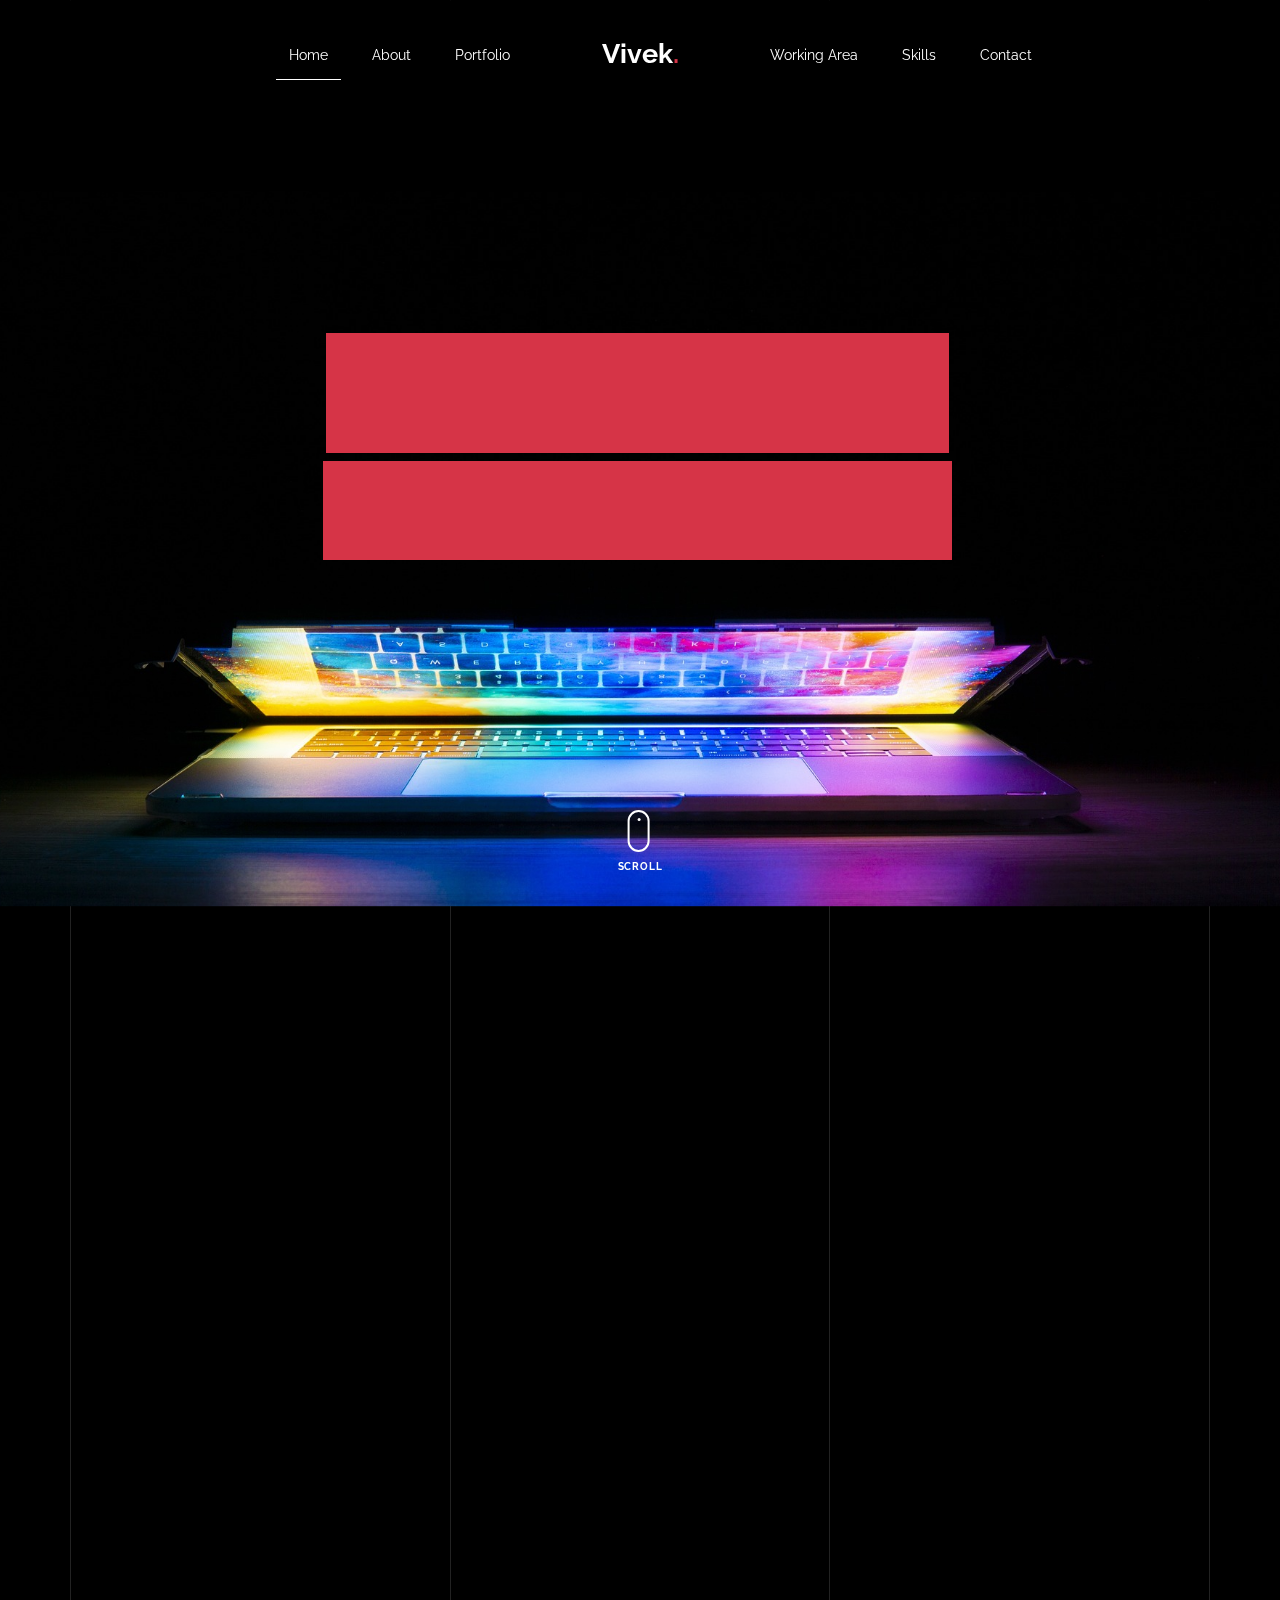
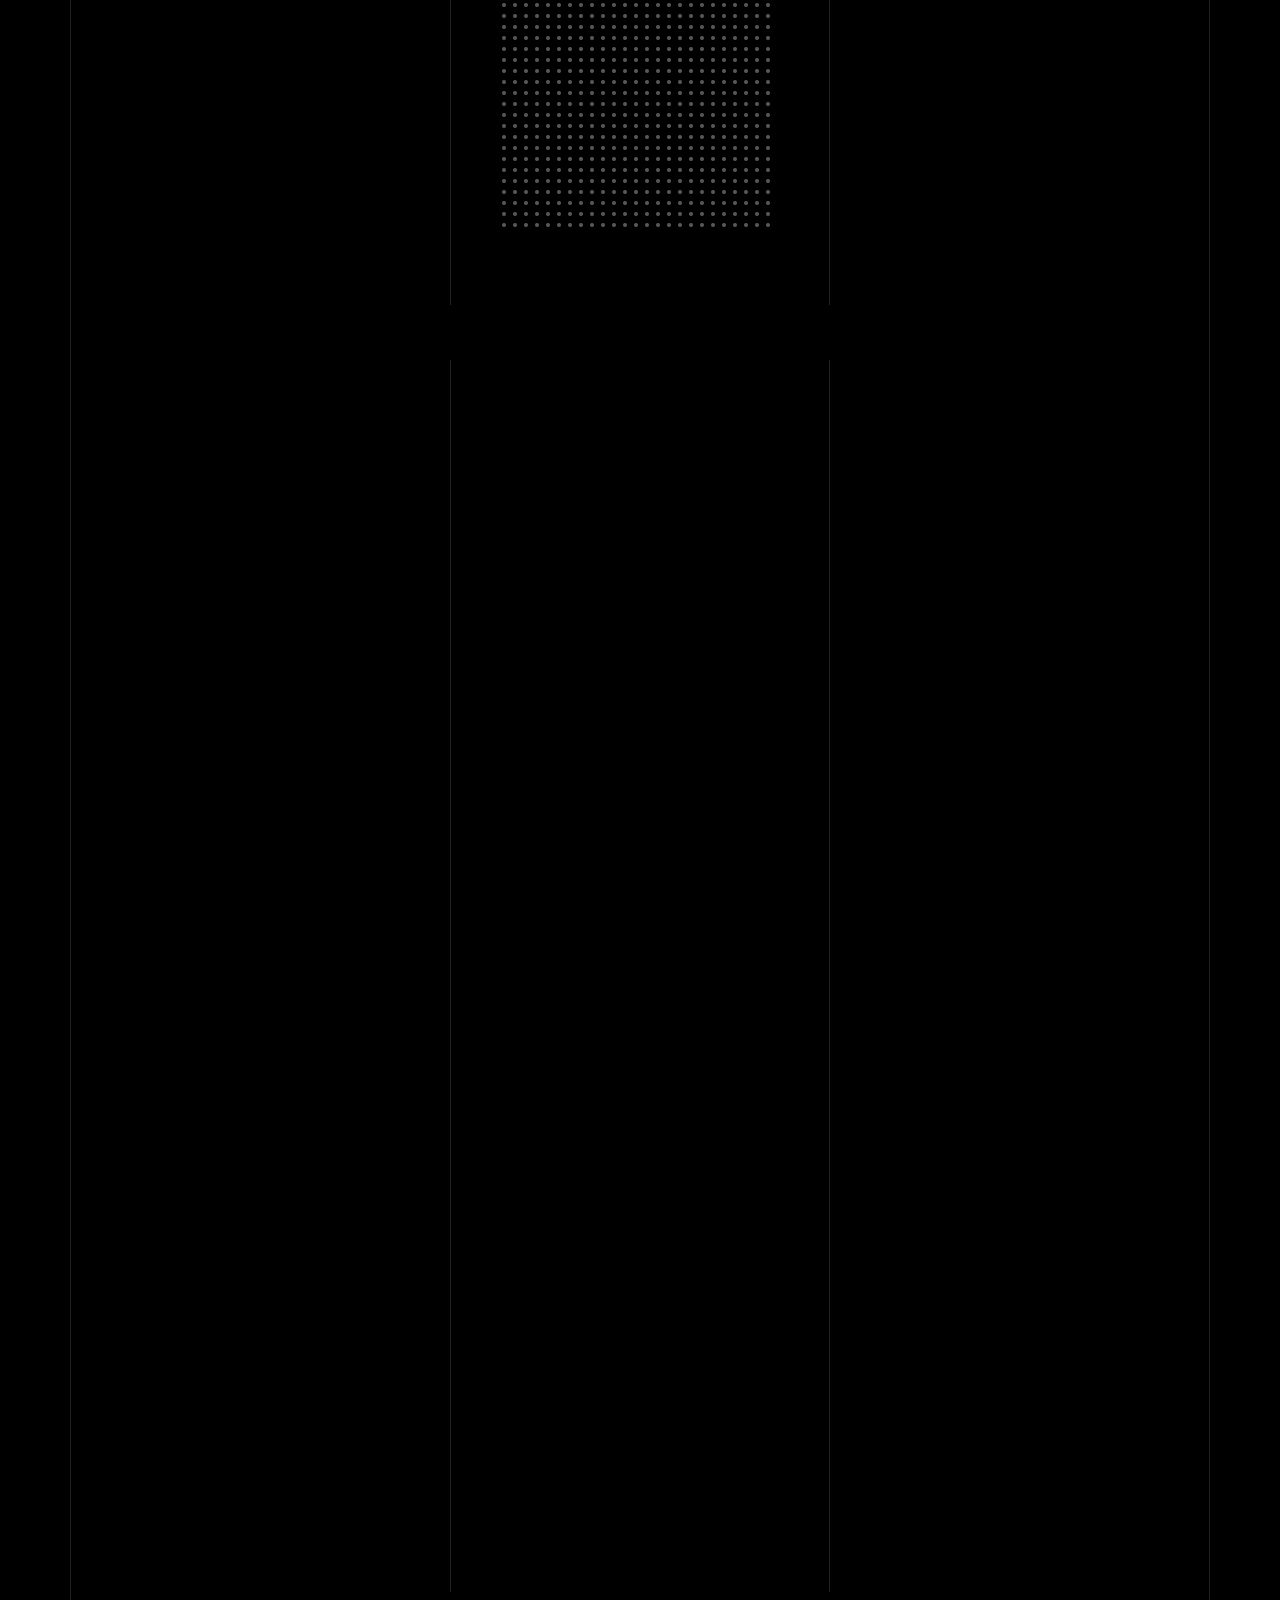
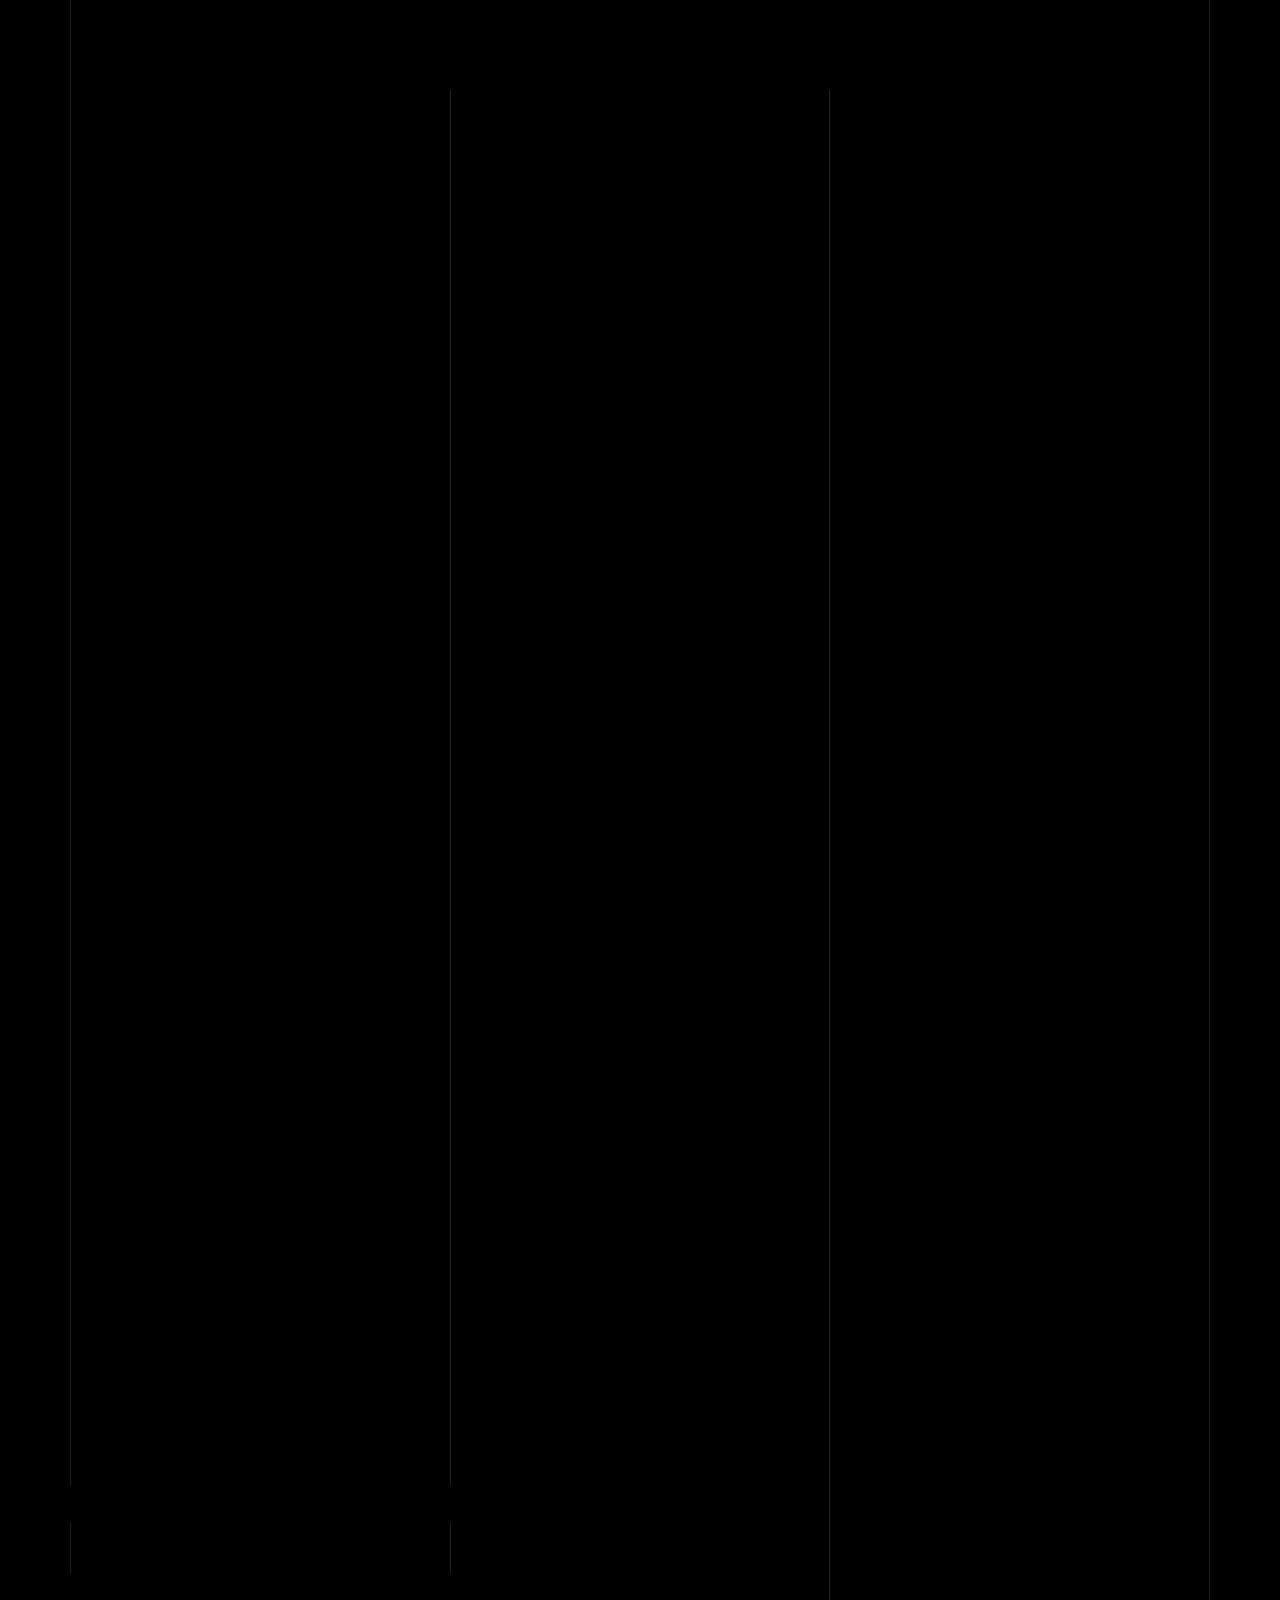
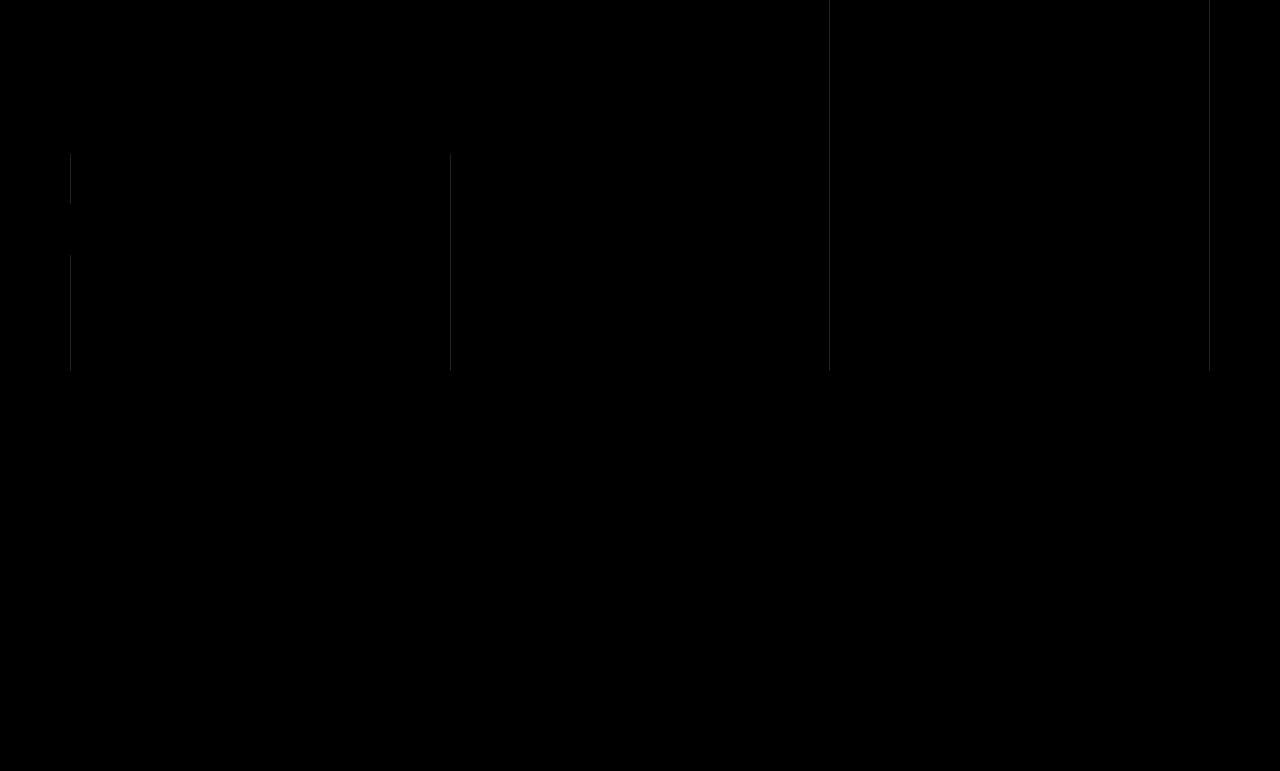
==== commit 966e8b41: "commit" ====
--- a/index.html
+++ b/index.html
@@ -1,7 +1,7 @@
 <!doctype html>
 <html lang="en">
   <head>
-    <title>Unfold &mdash; A onepage portfolio HTML template by Colorlib</title>
+    <title>Unfold</title>
     <meta charset="utf-8">
     <meta name="viewport" content="width=device-width, initial-scale=1, shrink-to-fit=no">
 
@@ -75,19 +75,20 @@
                     </li>
                   </ul>
                 </li>
+                <li><a href="#about-section" class="nav-link" >About</a></li>
                 <li><a href="#portfolio-section" class="nav-link">Portfolio</a></li>
-                <li><a href="#about-section" class="nav-link">About</a></li>
-                <li><a href="#services-section" class="nav-link">Services</a></li>
+                
               </ul>
             </div>
             <div class="site-logo pos-absolute">
-              <a href="index.html" class="unslate_co--site-logo">Unfold<span>.</span></a>
+              <a href="index.html" class="unslate_co--site-logo">Vivek<span>.</span></a>
             </div>
             <div class="col-md-5 text-right text-lg-left">
               <ul class="site-nav-ul js-clone-nav text-left d-none d-lg-inline-block">
+                <li><a href="#services-section" class="nav-link">Working Area</a></li>
                 <li><a href="#skills-section" class="nav-link">Skills</a></li>
-                <li><a href="#testimonial-section" class="nav-link">Testimonial</a></li>
-                <li><a href="#journal-section" class="nav-link">Journal</a></li>
+                <!-- <li><a href="#testimonial-section" class="nav-link">Testimonial</a></li>
+                <li><a href="#journal-section" class="nav-link">Journal</a></li> -->
                 <li><a href="#contact-section" class="nav-link">Contact</a></li>
               </ul>
 
@@ -102,13 +103,13 @@
       </nav>
       <!-- END nav -->
 
-      <div class="cover-v1 jarallax" style="background-image: url('images/cover_bg_2.jpg');" id="home-section">
+      <div class="cover-v1 jarallax" style="background-image: url('images/cover_bg_3.jpg');" id="home-section">
         <div class="container">
           <div class="row align-items-center">
               
             <div class="col-md-7 mx-auto text-center">
-              <h1 class="heading gsap-reveal-hero">Unfold</h1>
-              <h2 class="subheading gsap-reveal-hero">I’m Glenn Chapman Hoyer A Product Designer Based In San Francisco</h2>
+              <h1 class="heading gsap-reveal-hero">UI/UX Designer</h1>
+              <h2 class="subheading gsap-reveal-hero">I’m Vivek Sakhargade A UI/UX Designer Based In Nagpur, India</h2>
             </div>
 
           </div>
@@ -124,6 +125,33 @@
 
       </div>
       <!-- END .cover-v1 -->
+
+       <div class="unslate_co--section" id="about-section">
+        <div class="container">
+          
+          <div class="section-heading-wrap text-center mb-5">
+            <h2 class="heading-h2 text-center divider"><span class="gsap-reveal">About Me</span></h2>
+            <span class="gsap-reveal">
+            <img src="images/divider.png" alt="divider" width="76">
+            </span>
+          </div>
+          
+
+          <div class="row mt-5 justify-content-between">
+            <div class="col-lg-7 mb-5 mb-lg-0">
+              <figure class="dotted-bg gsap-reveal-img ">
+                <img src="images/about_me_pic3.jpg" alt="Image" class="img-fluid">
+              </figure>
+            </div>
+            <div class="col-lg-4 pr-lg-5">
+              <h3 class="mb-4 heading-h3"><span class="gsap-reveal">We can make it together</span></h3>
+              <p class="lead gsap-reveal">I'm a dedicated UI/UX designer with 4 years of experience, specializing in crafting immersive digital experiences.</p>
+              <p class="mb-4 gsap-reveal">My work seamlessly combines aesthetics and functionality to create captivating digital experiences. Through research-driven processes, I craft designs that resonate with users. Proficient in industry tools, I excel in responsive and accessible designs. Explore my portfolio and let's collaborate to bring your ideas to life!</p>
+              <p class="gsap-reveal"><a href="#" class="btn btn-outline-pill btn-custom-light">Download my CV</a></p>
+            </div>
+          </div>
+        </div>
+      </div>
 
 
       <div class="unslate_co--section" id="portfolio-section">
@@ -301,38 +329,11 @@
       </div>
 
 
-      <div class="unslate_co--section" id="about-section">
-        <div class="container">
-          
+      <div class="unslate_co--section" id="services-section">
+        <div class="container">
+
           <div class="section-heading-wrap text-center mb-5">
-            <h2 class="heading-h2 text-center divider"><span class="gsap-reveal">About Me</span></h2>
-            <span class="gsap-reveal">
-            <img src="images/divider.png" alt="divider" width="76">
-            </span>
-          </div>
-          
-
-          <div class="row mt-5 justify-content-between">
-            <div class="col-lg-7 mb-5 mb-lg-0">
-              <figure class="dotted-bg gsap-reveal-img ">
-                <img src="images/about_me_pic2.jpg" alt="Image" class="img-fluid">
-              </figure>
-            </div>
-            <div class="col-lg-4 pr-lg-5">
-              <h3 class="mb-4 heading-h3"><span class="gsap-reveal">We can make it together</span></h3>
-              <p class="lead gsap-reveal">Far far away, behind the word mountains, far from the countries Vokalia and Consonantia, there <a href="#">live the blind</a> texts. </p>
-              <p class="mb-4 gsap-reveal">A small river named Duden flows by their place and supplies it with the necessary regelialia. It is a paradisematic country, in which roasted parts of sentences fly into your mouth.</p>
-              <p class="gsap-reveal"><a href="#" class="btn btn-outline-pill btn-custom-light">Download my CV</a></p>
-            </div>
-          </div>
-        </div>
-      </div>
-
-      <div class="unslate_co--section" id="services-section">
-        <div class="container">
-
-          <div class="section-heading-wrap text-center mb-5">
-            <h2 class="heading-h2 text-center divider"><span class="gsap-reveal">My Services</span></h2>
+            <h2 class="heading-h2 text-center divider"><span class="gsap-reveal">My Working Area</span></h2>
             <span class="gsap-reveal"><img src="images/divider.png" alt="divider" width="76"></span>
           </div>
 
@@ -342,7 +343,7 @@
                 <div class="wrap-icon mb-3">
                   <img src="images/svg/001-options.svg" alt="Image" width="45">
                 </div>
-                <h3>Digital <br> Strategy</h3>
+                <h3>UI/UX <br> Designing</h3>
                 <p>A small river named Duden flows by their place and supplies it with the necessary regelialia. </p>
               </div> 
             </div>
@@ -370,7 +371,7 @@
                 <div class="wrap-icon mb-3">
                   <img src="images/svg/004-percentage.svg" alt="Image" width="45">
                 </div>
-                <h3>Web <br> Development</h3>
+                <h3>Prototyping</h3>
                 <p>A small river named Duden flows by their place and supplies it with the necessary regelialia. </p>
               </div> 
             </div>
@@ -379,7 +380,7 @@
                 <div class="wrap-icon mb-3">
                   <img src="images/svg/006-goal.svg" alt="Image" width="45">
                 </div>
-                <h3>WordPress <br> Solutions</h3>
+                <h3>Graphics <br> Designing</h3>
                 <p>A small river named Duden flows by their place and supplies it with the necessary regelialia. </p>
               </div> 
             </div>
@@ -388,7 +389,7 @@
                 <div class="wrap-icon mb-3">
                   <img src="images/svg/005-line-chart.svg" alt="Image" width="45">
                 </div>
-                <h3>Mobile <br> Applications</h3>
+                <h3>Logo <br> Designing</h3>
                 <p>A small river named Duden flows by their place and supplies it with the necessary regelialia. </p>
               </div> 
             </div>
@@ -412,7 +413,7 @@
                   <span class="number number-counter" data-number="90">0</span>
                   <span class="append-text">%</span>
                 </span>
-                <span class="counter-label">WordPress</span>
+                <span class="counter-label">UI Design</span>
               </div>
             </div>
             <div class="col-6 col-sm-6 mb-5 mb-lg-0 col-md-6 col-lg-3" data-aos="fade-up" data-aos-delay="100">
@@ -421,7 +422,7 @@
                   <span class="number number-counter" data-number="99">0</span>
                   <span class="append-text">%</span>
                 </span>
-                <span class="counter-label">HTML/CSS</span>
+                <span class="counter-label">User Experience </span>
               </div>
             </div>
             <div class="col-6 col-sm-6 mb-5 mb-lg-0 col-md-6 col-lg-3" data-aos="fade-up" data-aos-delay="200">
@@ -430,7 +431,7 @@
                   <span class="number number-counter" data-number="95">0</span>
                   <span class="append-text">%</span>
                 </span>
-                <span class="counter-label">jQuery</span>
+                <span class="counter-label">Product Designing</span>
               </div>
             </div>
             <div class="col-6 col-sm-6 mb-5 mb-lg-0 col-md-6 col-lg-3" data-aos="fade-up" data-aos-delay="300">
@@ -439,7 +440,7 @@
                   <span class="number number-counter" data-number="100">0</span>
                   <span class="append-text">%</span>
                 </span>
-                <span class="counter-label">Design</span>
+                <span class="counter-label">Graphics Design</span>
               </div>
             </div>
           </div>
@@ -447,7 +448,7 @@
       </div>
       <!-- END .counter -->
 
-      <div class="unslate_co--section" id="testimonial-section">
+      <!-- <div class="unslate_co--section" id="testimonial-section">
         <div class="container">
           <div class="section-heading-wrap text-center mb-5">
             <h2 class="heading-h2 text-center divider"><span class="gsap-reveal">My Happy Clients</span></h2>
@@ -509,10 +510,10 @@
           </div>
         </div>
 
-      </div>
+      </div> -->
       <!-- END testimonial -->
 
-      <div class="unslate_co--section" id="journal-section">
+      <!-- <div class="unslate_co--section" id="journal-section">
         <div class="container">
           <div class="section-heading-wrap text-center mb-5">
             <h2 class="heading-h2 text-center divider"><span class="gsap-reveal">My Journal</span></h2>
@@ -590,7 +591,7 @@
           </div>
 
         </div>
-      </div>
+      </div> -->
       <!-- END blog posts -->
 
 
@@ -639,15 +640,15 @@
               <div class="contact-info-v1">
                 <div class="gsap-reveal d-block">
                   <span class="d-block contact-info-label">Email</span>
-                  <a href="#" class="contact-info-val">info@yourdomain.com</a>
+                  <a href="#" class="contact-info-val">viveksakhargade@gmail.com</a>
                 </div>
                 <div class="gsap-reveal d-block">
                   <span class="d-block contact-info-label">Phone</span>
-                  <a href="#" class="contact-info-val">+12 345 6789 012</a>
+                  <a href="#" class="contact-info-val">+91 95955 67684</a>
                 </div>
                 <div class="gsap-reveal d-block">
                   <span class="d-block contact-info-label">Address</span>
-                  <address class="contact-info-val">273 South Riverview Rd. <br> New York, NY 10011</address>
+                  <address class="contact-info-val">Nagpur, Maharastra, India</address>
                 </div>
               </div>
             </div>
@@ -662,14 +663,13 @@
           <div class="row justify-content-center">
             <div class="col-md-7">
               
-              <div class="footer-site-logo"><a href="#">Unfold<span>.</span></a></div>
+              <div class="footer-site-logo"><a href="#">Vivek<span>.</span></a></div>
 
               <ul class="footer-site-social">
-                <li><a href="#">Facebook</a></li>
-                <li><a href="#">Twitter</a></li>
-                <li><a href="#">Instagram</a></li>
-                <li><a href="#">Dribbble</a></li>
-                <li><a href="#">Behance</a></li>
+                <li><a href="https://www.facebook.com/vivek.sakhargade">Facebook</a></li>
+                <li><a href="https://instagram.com/ivivek97?igshid=NTc4MTIwNjQ2YQ==">Instagram</a></li>
+                <li><a href="https://www.linkedin.com/in/vivek-sakhargade-61470815b?lipi=urn%3Ali%3Apage%3Ad_flagship3_profile_view_base_contact_details%3B9KKnEWviTzycP2bksynH9Q%3D%3D">linkedin</a></li>
+                <li><a href="https://www.behance.net/viveksakhargade">Behance</a></li>
               </ul>
 
               <p class="site-copyright">
@@ -678,10 +678,8 @@
                 Copyright &copy;
                 <script>
                   document.write(new Date().getFullYear());
-                </script> All rights reserved | This template is made with <i class="icon-heart"
-                  aria-hidden="true"></i> by <a href="https://colorlib.com" target="_blank">Colorlib</a>
-                <!-- Link back to Colorlib can't be removed. Template is licensed under CC BY 3.0. -->
-              
+                </script> All rights reserved <i class="icon-heart"
+                  aria-hidden="true"></i> by <a href="https://www.viveksakhargade.com/" target="_blank">viveksakhargade.com</a>
               </p>
 
             </div>
--- a/css/style.css
+++ b/css/style.css
@@ -206,7 +206,7 @@
 }
 
 .unslate_co--site-nav .site-nav-ul > li > a, .unslate_co--site-nav .site-nav-ul-none-onepage > li > a {
-  padding: 10px 7px;
+  padding: 10px 20px;
   display: block;
   color: #fff;
   font-size: 14px;
@@ -266,6 +266,12 @@
   transition: 0.2s 0s;
 }
 
+.padl{
+  margin-right: 30px;
+}
+.padr{
+  margin-left: 30px;
+}
 .unslate_co--site-nav .site-nav-ul > li.has-children > .dropdown > li, .unslate_co--site-nav .site-nav-ul > li.has-children > ul > li, .unslate_co--site-nav .site-nav-ul-none-onepage > li.has-children > .dropdown > li, .unslate_co--site-nav .site-nav-ul-none-onepage > li.has-children > ul > li {
   padding: 0;
   margin: 0;
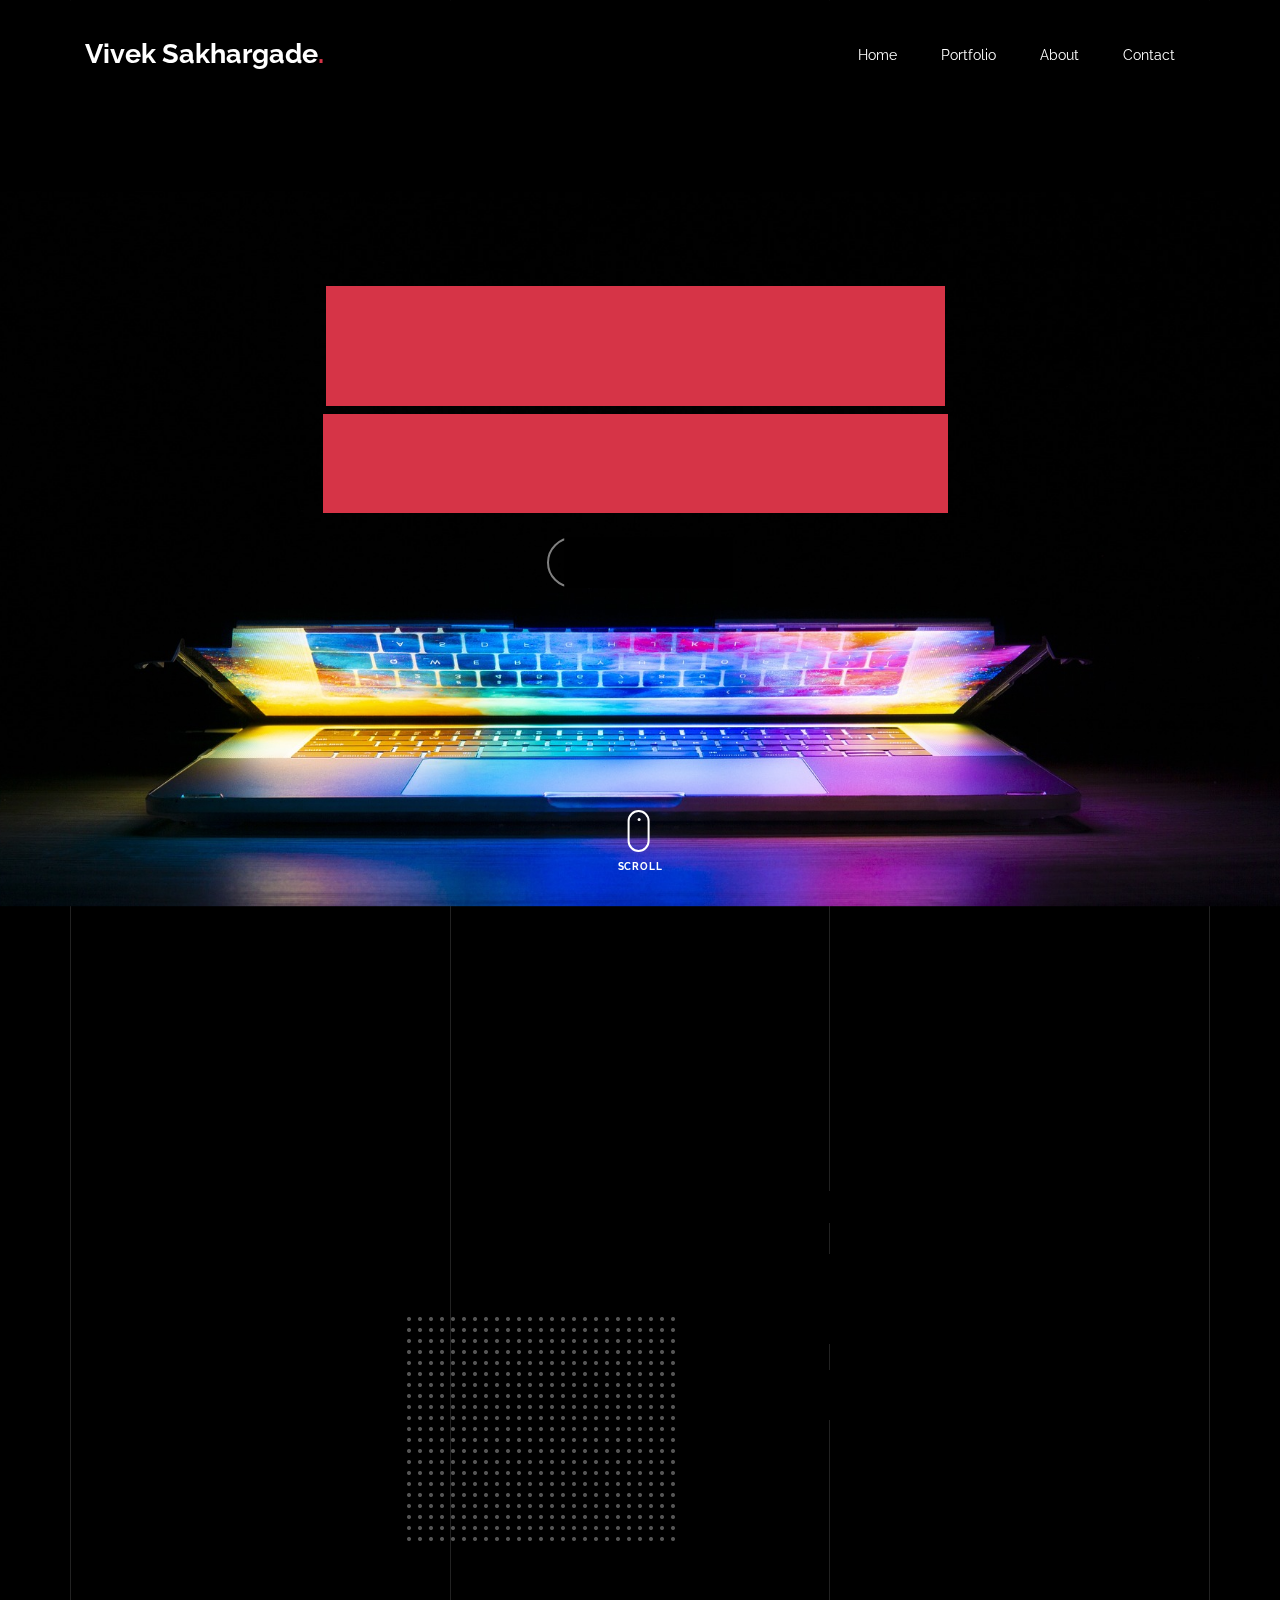
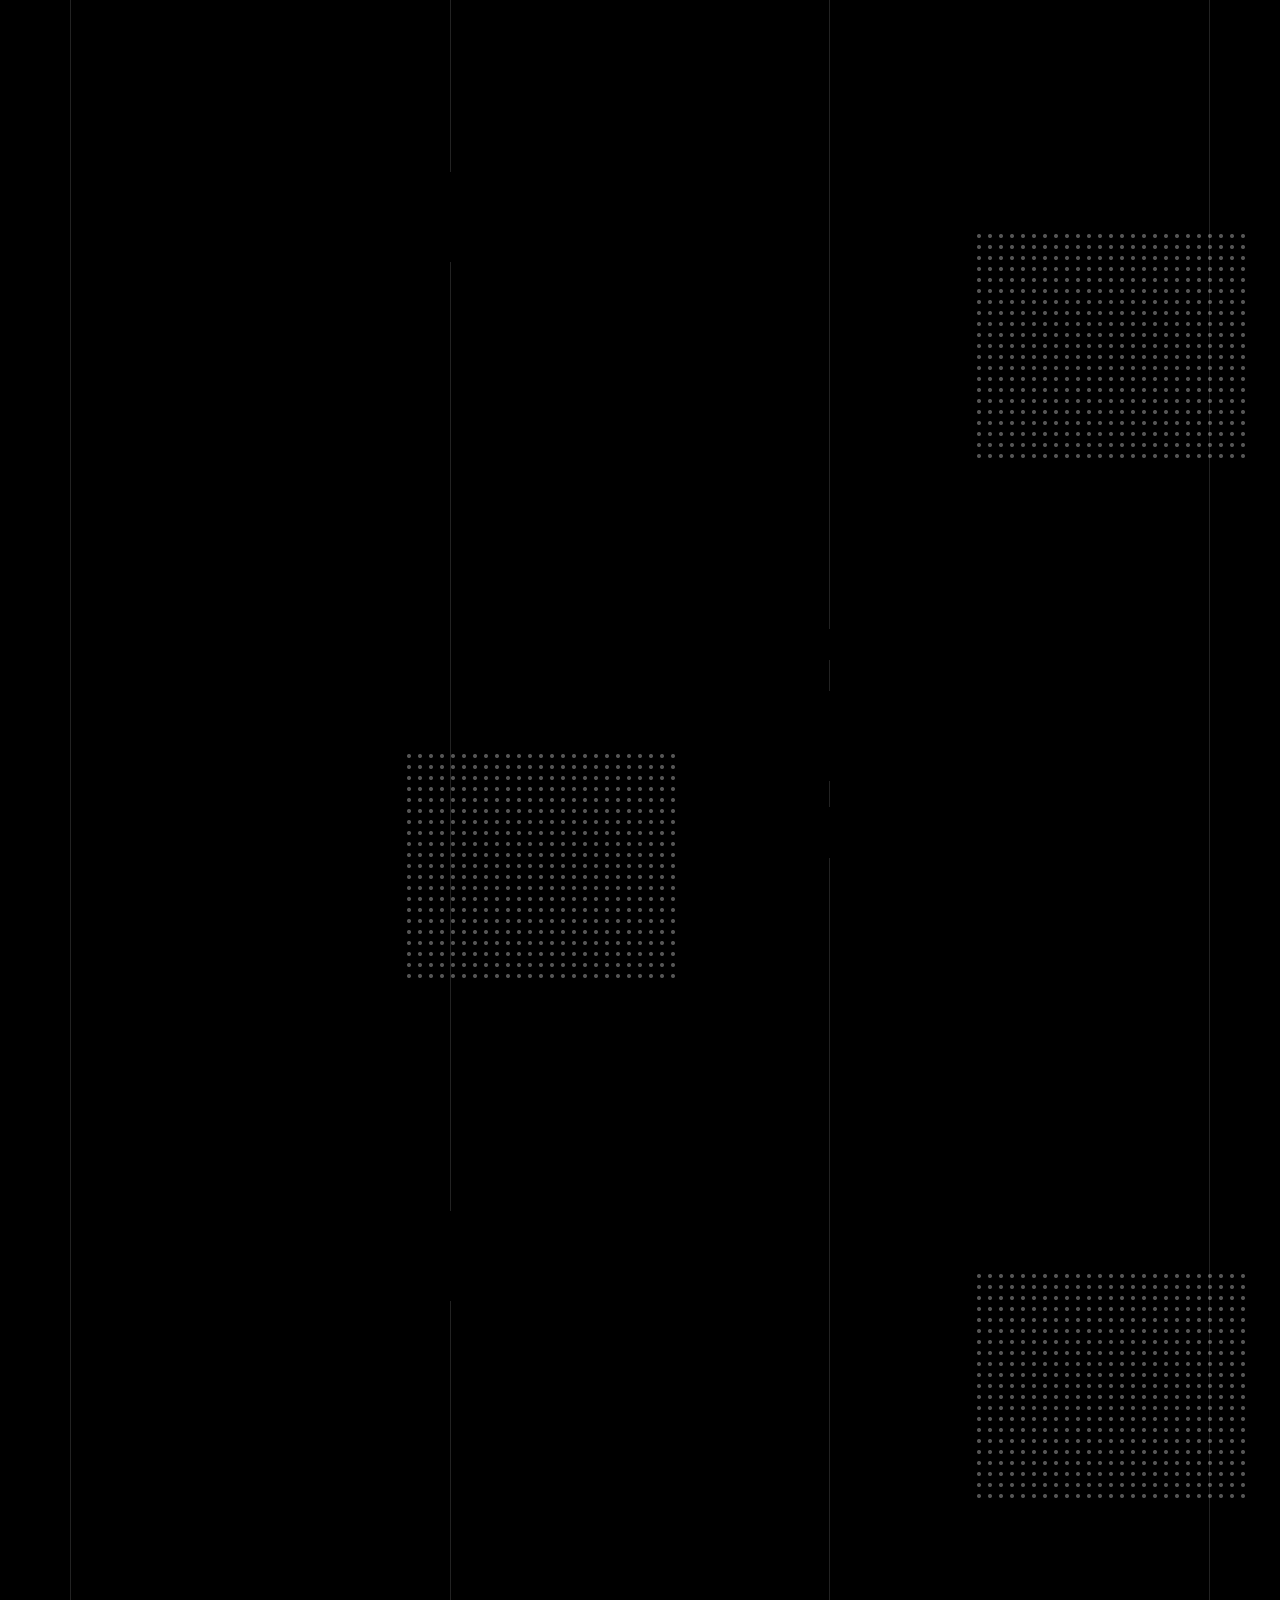
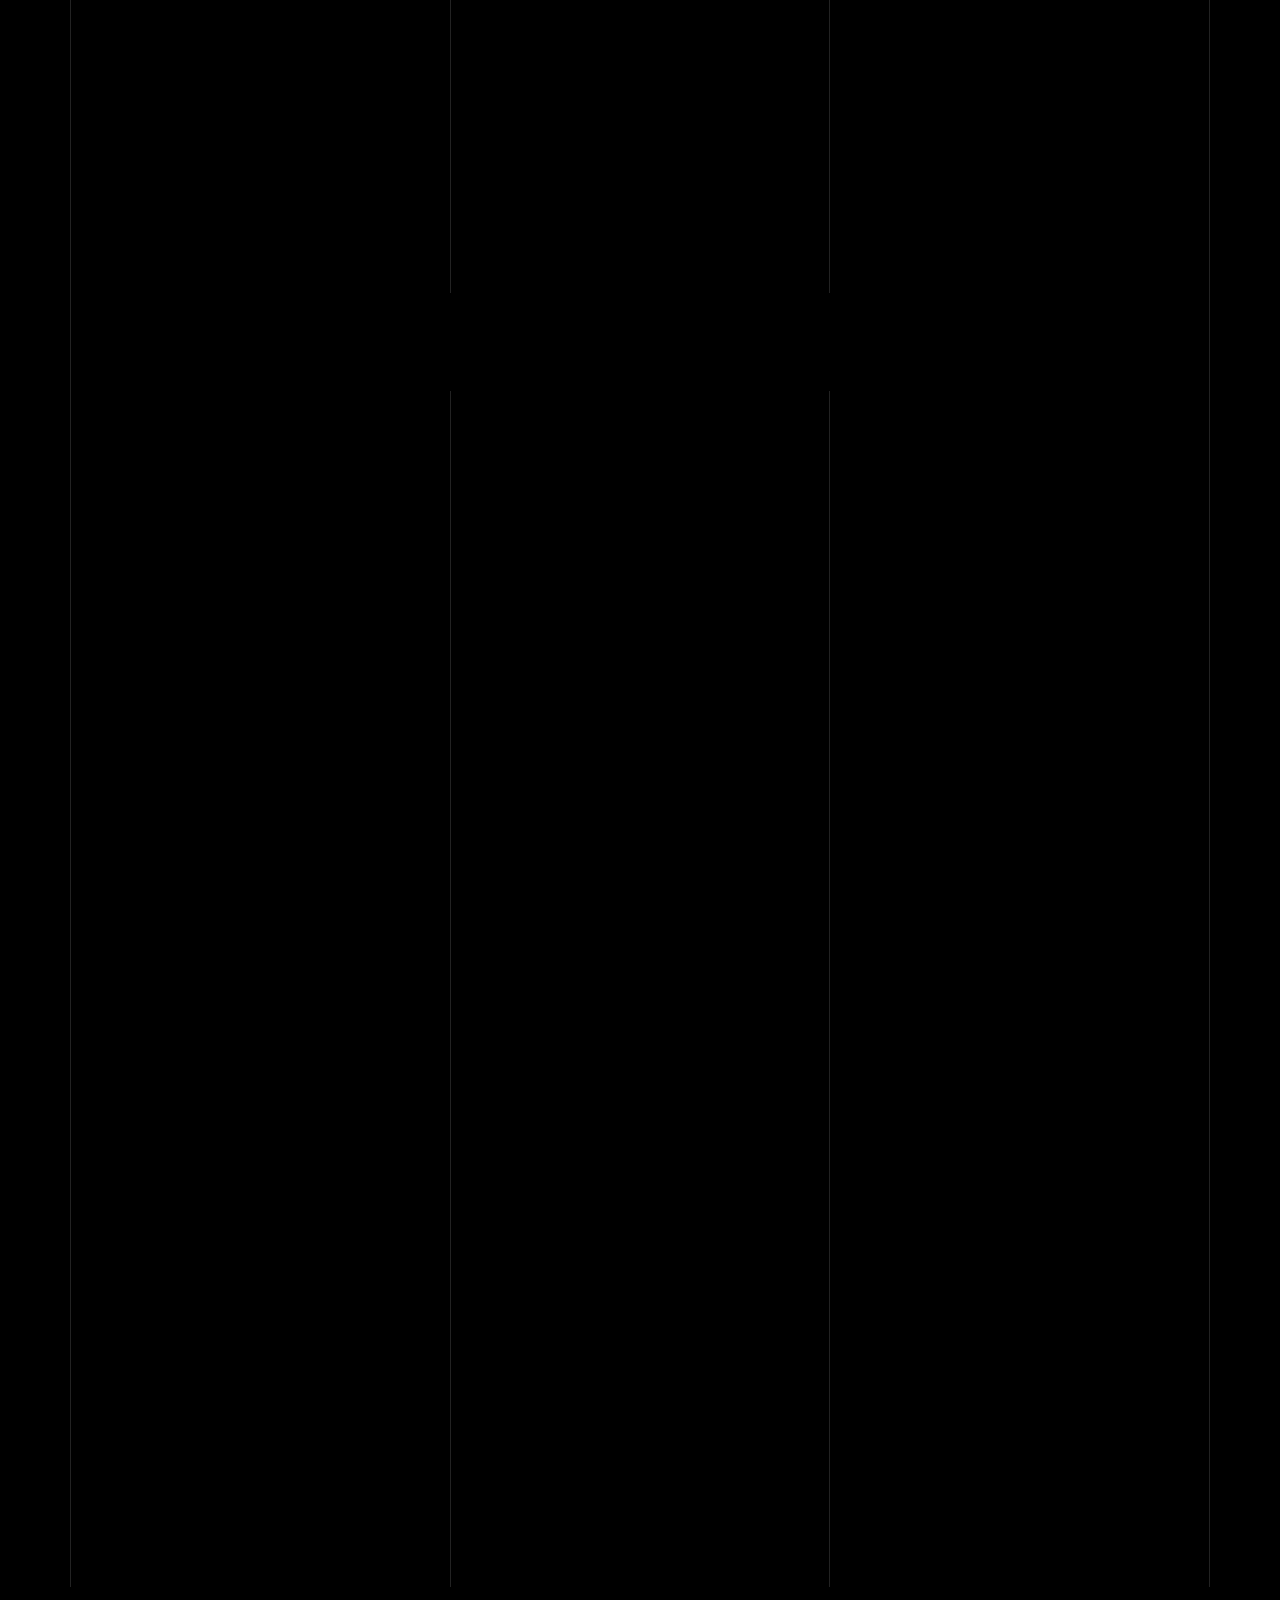
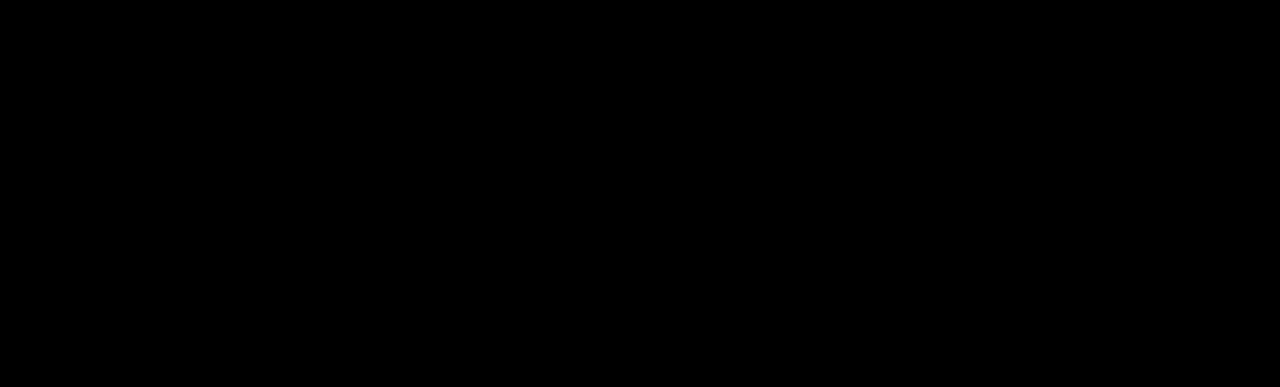
==== commit 6c9006a9: "create portfolio page" ====
--- a/index.html
+++ b/index.html
@@ -1,28 +1,28 @@
-<!doctype html>
+<!DOCTYPE html>
 <html lang="en">
   <head>
-    <title>Unfold</title>
-    <meta charset="utf-8">
-    <meta name="viewport" content="width=device-width, initial-scale=1, shrink-to-fit=no">
-
-    <meta name="description" content="">
-    <meta name="keywords" content="html, css, javascript, jquery">
-    <meta name="author" content="">
-
-    <link rel="stylesheet" href="css/vendor/icomoon/style.css">
-    <link rel="stylesheet" href="css/vendor/owl.carousel.min.css">
-    <link rel="stylesheet" href="css/vendor/animate.min.css">
-    <link rel="stylesheet" href="css/vendor/aos.css">
-    <link rel="stylesheet" href="css/vendor/bootstrap.min.css">
-    <link rel="stylesheet" href="css/vendor/jquery.fancybox.min.css">
-    
+    <title>Vivek Sakhargade - A UI/UX Designer Based In Nagpur, India</title>
+    <meta charset="utf-8" />
+    <meta
+      name="viewport"
+      content="width=device-width, initial-scale=1, shrink-to-fit=no"
+    />
+
+    <meta name="description" content="" />
+    <meta name="keywords" content="Adobe, Figma, UI/UX, Adobe XD" />
+    <meta name="author" content="" />
+
+    <link rel="stylesheet" href="css/vendor/icomoon/style.css" />
+    <link rel="stylesheet" href="css/vendor/owl.carousel.min.css" />
+    <link rel="stylesheet" href="css/vendor/animate.min.css" />
+    <link rel="stylesheet" href="css/vendor/aos.css" />
+    <link rel="stylesheet" href="css/vendor/bootstrap.min.css" />
+    <link rel="stylesheet" href="css/vendor/jquery.fancybox.min.css" />
 
     <!-- Theme Style -->
-    <link rel="stylesheet" href="css/style.css">
-
+    <link rel="stylesheet" href="css/style.css" />
   </head>
   <body data-spy="scroll" data-target=".site-nav-target" data-offset="200">
-
     <nav class="unslate_co--site-mobile-menu">
       <div class="close-wrap d-flex">
         <a href="#" class="d-flex ml-auto js-menu-toggle">
@@ -36,419 +36,469 @@
       <div class="site-mobile-inner"></div>
     </nav>
 
-
     <div class="unslate_co--site-wrap">
-
       <div class="unslate_co--site-inner">
-
         <div class="lines-wrap">
           <div class="lines-inner">
             <div class="lines"></div>
           </div>
         </div>
         <!-- END lines -->
-      
-      <nav class="unslate_co--site-nav site-nav-target">
-
-        <div class="container">
-        
-          <div class="row align-items-center justify-content-between text-left">
-            <div class="col-md-5 text-right">
-              <ul class="site-nav-ul js-clone-nav text-left d-none d-lg-inline-block">
-                <li class="has-children">
-                  <a href="#home-section" class="nav-link">Home</a>
-                  <ul class="dropdown">
-                    <li>
-                      <a href="index.html">Hero Image BG</a>
-                    </li>
-                    <li>
-                      <a href="index-video.html">Video BG</a>
-                    </li>
-                    <li>
-                      <a href="index-hero-slider.html">Hero Slider</a>
-                    </li>
-                    <li>
-                      <a href="index-sidebar-menu.html">Sidebar Menu</a>
-                    </li>
-                    <li>
-                      <a href="index-right-menu.html">Right Menu</a>
-                    </li>
-                  </ul>
-                </li>
-                <li><a href="#about-section" class="nav-link" >About</a></li>
-                <li><a href="#portfolio-section" class="nav-link">Portfolio</a></li>
-                
-              </ul>
-            </div>
-            <div class="site-logo pos-absolute">
-              <a href="index.html" class="unslate_co--site-logo">Vivek<span>.</span></a>
-            </div>
-            <div class="col-md-5 text-right text-lg-left">
-              <ul class="site-nav-ul js-clone-nav text-left d-none d-lg-inline-block">
-                <li><a href="#services-section" class="nav-link">Working Area</a></li>
-                <li><a href="#skills-section" class="nav-link">Skills</a></li>
-                <!-- <li><a href="#testimonial-section" class="nav-link">Testimonial</a></li>
-                <li><a href="#journal-section" class="nav-link">Journal</a></li> -->
-                <li><a href="#contact-section" class="nav-link">Contact</a></li>
-              </ul>
-
-              <ul class="site-nav-ul-none-onepage text-right d-inline-block d-lg-none">
-                <li><a href="#" class="js-menu-toggle">Menu</a></li>
-              </ul>
-
-            </div>
-          </div>
-        </div>
-
-      </nav>
-      <!-- END nav -->
-
-      <div class="cover-v1 jarallax" style="background-image: url('images/cover_bg_3.jpg');" id="home-section">
-        <div class="container">
-          <div class="row align-items-center">
-              
-            <div class="col-md-7 mx-auto text-center">
-              <h1 class="heading gsap-reveal-hero">UI/UX Designer</h1>
-              <h2 class="subheading gsap-reveal-hero">I’m Vivek Sakhargade A UI/UX Designer Based In Nagpur, India</h2>
-            </div>
-
-          </div>
-        </div>
-
-
-        <a href="#portfolio-section" class="mouse-wrap smoothscroll">
-          <span class="mouse">
-            <span class="scroll"></span>
-          </span>
-          <span class="mouse-label">Scroll</span>
-        </a>
-
-      </div>
-      <!-- END .cover-v1 -->
-
-       <div class="unslate_co--section" id="about-section">
-        <div class="container">
-          
-          <div class="section-heading-wrap text-center mb-5">
-            <h2 class="heading-h2 text-center divider"><span class="gsap-reveal">About Me</span></h2>
-            <span class="gsap-reveal">
-            <img src="images/divider.png" alt="divider" width="76">
+
+        <nav class="unslate_co--site-nav site-nav-target">
+          <div class="container">
+            <div
+              class="row align-items-center justify-content-between text-left"
+            >
+              <div class="col-3">
+                <div class="site-logo">
+                  <a href="index-right-menu.html" class="unslate_co--site-logo"
+                    >Vivek Sakhargade<span>.</span></a
+                  >
+                </div>
+              </div>
+              <div class="col text-right">
+                <ul
+                  class="site-nav-ul js-clone-nav text-left d-none d-lg-inline-block"
+                >
+                  <li class="has-children">
+                    <a href="index.html#home-section" class="nav-link">Home</a>
+                  </li>
+                  <li>
+                    <a href="portfolio.html" class="nav-link">Portfolio</a>
+                  </li>
+                  <li><a href="#about-section" class="nav-link">About</a></li>
+
+                  <li>
+                    <a href="#contact-section" class="nav-link">Contact</a>
+                  </li>
+                </ul>
+
+                <ul
+                  class="site-nav-ul-none-onepage text-right d-inline-block d-lg-none"
+                >
+                  <li><a href="#" class="js-menu-toggle">Menu</a></li>
+                </ul>
+              </div>
+            </div>
+          </div>
+        </nav>
+
+        <div
+          class="cover-v1 jarallax"
+          style="background-image: url('images/cover_bg_3.jpg')"
+          id="home-section"
+        >
+          <div class="container">
+            <div class="row align-items-center">
+              <div class="col-md-7 mx-auto text-center">
+                <h1 class="heading gsap-reveal-hero">UI/UX Designer</h1>
+                <h2 class="subheading gsap-reveal-hero">
+                  I’m Vivek Sakhargade A UI/UX Designer Based In Nagpur, India
+                </h2>
+                <p class="gsap-reveal mt-3">
+                  <a href="#" class="btn btn-outline-pill btn-custom-light"
+                    >Download my CV</a
+                  >
+                </p>
+              </div>
+            </div>
+          </div>
+
+          <a href="#portfolio-section" class="mouse-wrap smoothscroll">
+            <span class="mouse">
+              <span class="scroll"></span>
             </span>
-          </div>
-          
-
-          <div class="row mt-5 justify-content-between">
-            <div class="col-lg-7 mb-5 mb-lg-0">
-              <figure class="dotted-bg gsap-reveal-img ">
-                <img src="images/about_me_pic3.jpg" alt="Image" class="img-fluid">
-              </figure>
-            </div>
-            <div class="col-lg-4 pr-lg-5">
-              <h3 class="mb-4 heading-h3"><span class="gsap-reveal">We can make it together</span></h3>
-              <p class="lead gsap-reveal">I'm a dedicated UI/UX designer with 4 years of experience, specializing in crafting immersive digital experiences.</p>
-              <p class="mb-4 gsap-reveal">My work seamlessly combines aesthetics and functionality to create captivating digital experiences. Through research-driven processes, I craft designs that resonate with users. Proficient in industry tools, I excel in responsive and accessible designs. Explore my portfolio and let's collaborate to bring your ideas to life!</p>
-              <p class="gsap-reveal"><a href="#" class="btn btn-outline-pill btn-custom-light">Download my CV</a></p>
-            </div>
-          </div>
-        </div>
-      </div>
-
-
-      <div class="unslate_co--section" id="portfolio-section">
-        <div class="container">
-          
-          
-          <div class="relative"><div class="loader-portfolio-wrap"><div class="loader-portfolio"></div></div> </div>
-          <div id="portfolio-single-holder"></div>
-
-          <div class="portfolio-wrapper">
-
-            <div class="d-flex align-items-center mb-4 gsap-reveal gsap-reveal-filter">
-              <h2 class="mr-auto heading-h2"><span class="gsap-reveal">Portfolio</span></h2>
-
-              <!-- <a href="#" class="text-white js-filter d-inline-block d-lg-none">Filter</a>
-              
-              <div class="filter-wrap">
-                <div class="filter ml-auto" id="filters">
-                  <a href="#" class="active" data-filter="*">All</a>
-                  <a href="#" data-filter=".web">Web</a>
-                  <a href="#" data-filter=".branding">Branding</a>
-                  <a href="#" data-filter=".illustration">Illustration</a>
-                  <a href="#" data-filter=".packaging">Packaging</a>
-                </div>
-              </div> -->
-            </div>
-
-
-            
-            <div id="posts" class="row gutter-isotope-item">
-              <div class="item web branding col-sm-6 col-md-6 col-lg-4 isotope-mb-2">
-                <a href="portfolio-single-1.html" class="portfolio-item ajax-load-page isotope-item gsap-reveal-img" data-id="1">
-                    <div class="overlay">
-                      <span class="wrap-icon icon-link2"></span>
-                      <div class="portfolio-item-content">
-                        <h3>Shoe Rebranding</h3>
-                        <p>web, branding</p>
-                      </div>
-                    </div>
-                    <img src="images/work_1_md.jpg" class="lazyload  img-fluid" alt="Images" />
+            <span class="mouse-label">Scroll</span>
+          </a>
+        </div>
+        <!-- END .cover-v1 -->
+
+        <div class="unslate_co--section" id="about-section">
+          <div class="container">
+            <div class="section-heading-wrap text-center mb-5">
+              <h2 class="heading-h2 text-left divider">
+                <span class="gsap-reveal">---- RECENT PROJECTS</span>
+              </h2>
+              <!-- <span class="gsap-reveal text-left">
+                <img
+                  src="images/divider.png"
+                  alt="divider"
+                  width="76"
+                  class="text-left"
+                />
+              </span> -->
+            </div>
+
+            <!-- Project One -->
+            <div
+              class="row py-5 mb-5 justify-content-between align-items-center"
+            >
+              <div class="col-lg-6 mb-5 mb-lg-0">
+                <figure class="dotted-bg gsap-reveal-img">
+                  <img
+                    src="images/work_3_a_full.jpg"
+                    alt="Image"
+                    class="img-fluid"
+                  />
+                </figure>
+              </div>
+              <div class="col-lg-6 pl-lg-5">
+                <h3 class="mb-4 heading-h3">
+                  <span class="gsap-reveal">The Washington Post</span>
+                </h3>
+                <p class="lead gsap-reveal">
+                  Designing for truth in a sea of misinformation for the 2020
+                  Presidential Election. The nature of this work is confidential
+                  — contact for more details.
+                </p>
+
+                <p class="gsap-reveal">
+                  <a href="#" class="btn btn-outline-pill btn-custom-light"
+                    >Product Design
                   </a>
-              </div>
-              <div class="item branding packaging illustration col-sm-6 col-md-6 col-lg-4 isotope-mb-2 ">
-                <a href="portfolio-single-3.html" class="portfolio-item ajax-load-page item-portrait isotope-item gsap-reveal-img" data-id="3">
-                    <div class="overlay">
-                      <span class="wrap-icon icon-link2"></span>
-                      <div class="portfolio-item-content">
-                        <h3>Reworking</h3>
-                        <p>branding, packaging, illustration</p>
-                      </div>
-                    </div>
-                    <img src="images/work_2_md.jpg" class="lazyload  img-fluid" alt="Images" />
+                </p>
+              </div>
+            </div>
+
+            <!-- Project Two -->
+            <div
+              class="row py-5 mb-5 justify-content-between align-items-center"
+            >
+              <div class="col-lg-6 pr-lg-5">
+                <h3 class="mb-4 heading-h3">
+                  <span class="gsap-reveal">The Washington Post</span>
+                </h3>
+                <p class="lead gsap-reveal">
+                  Designing for truth in a sea of misinformation for the 2020
+                  Presidential Election. The nature of this work is confidential
+                  — contact for more details.
+                </p>
+
+                <p class="gsap-reveal">
+                  <a href="#" class="btn btn-outline-pill btn-custom-light"
+                    >Product Design
                   </a>
-              </div>
-
-              <div class="item branding packaging col-sm-6 col-md-6 col-lg-4 isotope-mb-2">
-                <a href="portfolio-single-4.html" class="portfolio-item isotope-item gsap-reveal-img ajax-load-page" data-id="4">
-                    <div class="overlay">
-                      <span class="wrap-icon icon-link2"></span>
-                      <div class="portfolio-item-content">
-                        <h3>Modern Building</h3>
-                        <p>branding, packaging</p>
-                      </div>
-                    </div>
-                    <img src="images/work_3_md.jpg" class="lazyload  img-fluid" alt="Images" />
+                </p>
+              </div>
+              <div class="col-lg-6 mb-5 mb-lg-0">
+                <figure class="dotted-bg gsap-reveal-img">
+                  <img
+                    src="images/work_1_a_full.jpg"
+                    alt="Image"
+                    class="img-fluid"
+                  />
+                </figure>
+              </div>
+            </div>
+
+            <!-- Project Three -->
+            <div
+              class="row py-5 mb-5 justify-content-between align-items-center"
+            >
+              <div class="col-lg-6 mb-5 mb-lg-0">
+                <figure class="dotted-bg gsap-reveal-img">
+                  <img
+                    src="images/work_3_full.jpg"
+                    alt="Image"
+                    class="img-fluid"
+                  />
+                </figure>
+              </div>
+              <div class="col-lg-6 pl-lg-5">
+                <h3 class="mb-4 heading-h3">
+                  <span class="gsap-reveal">The Washington Post</span>
+                </h3>
+                <p class="lead gsap-reveal">
+                  Designing for truth in a sea of misinformation for the 2020
+                  Presidential Election. The nature of this work is confidential
+                  — contact for more details.
+                </p>
+
+                <p class="gsap-reveal">
+                  <a href="#" class="btn btn-outline-pill btn-custom-light"
+                    >Product Design
                   </a>
-              </div>
-
-              <div class="item web packaging col-sm-6 col-md-6 col-lg-4 isotope-mb-2">
-
-                <a href="images/work_4_full.jpg" class="portfolio-item isotope-item gsap-reveal-img" data-fancybox="gallery" data-caption="Watch">
-                    <div class="overlay">
-                      <span class="wrap-icon icon-photo2"></span>
-                      <div class="portfolio-item-content">
-                        <h3>Watch</h3>
-                        <p>web, packaging</p>
-                      </div>
-                    </div>
-                    <img src="images/work_4_full.jpg" class="lazyload  img-fluid" alt="Images" />
+                </p>
+              </div>
+            </div>
+
+            <!-- Project Four -->
+            <div
+              class="row py-5 mb-5 justify-content-between align-items-center"
+            >
+              <div class="col-lg-6 pr-lg-5">
+                <h3 class="mb-4 heading-h3">
+                  <span class="gsap-reveal">The Washington Post</span>
+                </h3>
+                <p class="lead gsap-reveal">
+                  Designing for truth in a sea of misinformation for the 2020
+                  Presidential Election. The nature of this work is confidential
+                  — contact for more details.
+                </p>
+
+                <p class="gsap-reveal">
+                  <a href="#" class="btn btn-outline-pill btn-custom-light"
+                    >Product Design
                   </a>
-
-              </div>
-
-              <div class="item illustration packaging col-sm-6 col-md-6 col-lg-4 isotope-mb-2">
-                <a href="images/work_5_md.jpg" class="portfolio-item isotope-item gsap-reveal-img" data-fancybox="gallery" data-caption="Shoe Rebranding">
-                    <div class="overlay">
-                      <span class="wrap-icon icon-photo2"></span>
-                      <div class="portfolio-item-content">
-                        <h3>Shoe Rebranding</h3>
-                        <p>illustration, packaging</p>
-                      </div>
-                    </div>
-                    <img src="images/work_5_md.jpg" class="lazyload  img-fluid" alt="Images" />
+                </p>
+              </div>
+              <div class="col-lg-6 mb-5 mb-lg-0">
+                <figure class="dotted-bg gsap-reveal-img">
+                  <img
+                    src="images/work_4_full.jpg"
+                    alt="Image"
+                    class="img-fluid"
+                  />
+                </figure>
+              </div>
+            </div>
+
+            <!-- All Project End -->
+            <div
+              class="row py-5 mb-5 justify-content-center align-items-center"
+            >
+              <div class="col-12 text-center pr-lg-5">
+                <p class="gsap-reveal">
+                  <a href="#" class="btn btn-outline-pill btn-custom-light"
+                    >Check All Work
                   </a>
-              </div>
-
-              <div class="item web branding col-sm-6 col-md-6 col-lg-4 isotope-mb-2">
-                <a href="portfolio-single-2.html" class="portfolio-item ajax-load-page item-portrait isotope-item gsap-reveal-img" data-id="2">
-                    <div class="overlay">
-                      <span class="wrap-icon icon-link2"></span>
-                      <div class="portfolio-item-content">
-                        <h3>Reshape</h3>
-                        <p>web, branding</p>
-                      </div>
-                    </div>
-                    <img src="images/work_6_md.jpg" class="lazyload  img-fluid" alt="Images" />
-                  </a>
-              </div>
-
-              <div class="item branding packaging col-sm-6 col-md-6 col-lg-4 isotope-mb-2">
-                <a href="images/work_7_a_md.jpg" class="portfolio-item item-portrait isotope-item gsap-reveal-img " data-fancybox="gallery" data-caption="Modern Building">
-                    <div class="overlay">
-                      <span class="wrap-icon icon-photo2"></span>
-                      <div class="portfolio-item-content">
-                        <h3>Modern Building</h3>
-                        <p>branding, packaging</p>
-                      </div>
-                    </div>
-                    <img src="images/work_7_a_md.jpg" class="lazyload  img-fluid" alt="Images" />
-                  </a>
-              </div>
-
-              <div class="item web branding col-sm-6 col-md-6 col-lg-4 isotope-mb-2">
-                <a href="https://www.youtube.com/watch?v=mwtbEGNABWU" class="portfolio-item isotope-item gsap-reveal-img" data-fancybox="gallery" data-caption="Showreel 2019">
-                    <div class="overlay">
-                      <span class="wrap-icon icon-play_circle_filled"></span>
-                      <div class="portfolio-item-content">
-                        <h3>Showreel 2019</h3>
-                        <p>web, branding</p>
-                      </div>
-                    </div>
-                    <img src="images/work_8_md.jpg" class="lazyload  img-fluid" alt="Images" />
-                  </a>
-              </div>
-
-              <div class="item web illustration col-sm-6 col-md-6 col-lg-4 isotope-mb-2">
-                <a href="images/work_9_a_md.jpg" class="portfolio-item isotope-item gsap-reveal-img" data-fancybox="gallery" data-caption="Render Packaging">
-                    <div class="overlay">
-                      <span class="wrap-icon icon-photo2"></span>
-                      <div class="portfolio-item-content">
-                        <h3>Render Packaging</h3>
-                        <p>web, illustration</p>
-                      </div>
-                    </div>
-                    <img src="images/work_9_a_md.jpg" class="lazyload  img-fluid" alt="Images" />
-                  </a>
-              </div>
-
-            </div>
-            
-          </div>
-
-
-        </div>
-      </div>
-
-
-      <div class="unslate_co--section">
-        <div class="container">
-          <div class="owl-carousel logo-slider">
-            <div class="logo-v1 gsap-reveal">
-              <img src="images/logo-google.png" alt="Image" class="img-fluid">
-            </div>
-            <div class="logo-v1 gsap-reveal">
-              <img src="images/logo-puma.png" alt="Image" class="img-fluid">
-            </div>
-            <div class="logo-v1 gsap-reveal">
-              <img src="images/logo-paypal.png" alt="Image" class="img-fluid">
-            </div>
-            <div class="logo-v1 gsap-reveal">
-              <img src="images/logo-adobe.png" alt="Image" class="img-fluid">
-            </div>
-          </div>
-        </div>
-      </div>
-
-
-      <div class="unslate_co--section" id="services-section">
-        <div class="container">
-
-          <div class="section-heading-wrap text-center mb-5">
-            <h2 class="heading-h2 text-center divider"><span class="gsap-reveal">My Working Area</span></h2>
-            <span class="gsap-reveal"><img src="images/divider.png" alt="divider" width="76"></span>
-          </div>
-
-          <div class="row gutter-v3">
-            <div class="col-md-6 col-lg-4 mb-4">
-              <div class="feature-v1" data-aos="fade-up" data-aos-delay="0">
-                <div class="wrap-icon mb-3">
-                  <img src="images/svg/001-options.svg" alt="Image" width="45">
-                </div>
-                <h3>UI/UX <br> Designing</h3>
-                <p>A small river named Duden flows by their place and supplies it with the necessary regelialia. </p>
-              </div> 
-            </div>
-            <div class="col-md-6 col-lg-4 mb-4">
-              <div class="feature-v1" data-aos="fade-up" data-aos-delay="100">
-                <div class="wrap-icon mb-3">
-                  <img src="images/svg/002-chat.svg" alt="Icon" width="45">
-                </div>
-                <h3>Web <br> Design</h3>
-                <p>A small river named Duden flows by their place and supplies it with the necessary regelialia. </p>
-              </div> 
-            </div>
-            <div class="col-md-6 col-lg-4 mb-4">
-              <div class="feature-v1" data-aos="fade-up" data-aos-delay="200">
-                <div class="wrap-icon mb-3">
-                  <img src="images/svg/003-contact-book.svg" alt="Image" class="img-fluid" width="45">
-                </div>
-                <h3>User <br> Experience</h3>
-                <p>A small river named Duden flows by their place and supplies it with the necessary regelialia. </p>
-              </div> 
-            </div>
-
-            <div class="col-md-6 col-lg-4 mb-4">
-              <div class="feature-v1" data-aos="fade-up" data-aos-delay="0">
-                <div class="wrap-icon mb-3">
-                  <img src="images/svg/004-percentage.svg" alt="Image" width="45">
-                </div>
-                <h3>Prototyping</h3>
-                <p>A small river named Duden flows by their place and supplies it with the necessary regelialia. </p>
-              </div> 
-            </div>
-            <div class="col-md-6 col-lg-4 mb-4">
-              <div class="feature-v1" data-aos="fade-up" data-aos-delay="100">
-                <div class="wrap-icon mb-3">
-                  <img src="images/svg/006-goal.svg" alt="Image" width="45">
-                </div>
-                <h3>Graphics <br> Designing</h3>
-                <p>A small river named Duden flows by their place and supplies it with the necessary regelialia. </p>
-              </div> 
-            </div>
-            <div class="col-md-6 col-lg-4 mb-4">
-              <div class="feature-v1" data-aos="fade-up" data-aos-delay="200">
-                <div class="wrap-icon mb-3">
-                  <img src="images/svg/005-line-chart.svg" alt="Image" width="45">
-                </div>
-                <h3>Logo <br> Designing</h3>
-                <p>A small river named Duden flows by their place and supplies it with the necessary regelialia. </p>
-              </div> 
-            </div>
-
-          </div>
-        </div>
-      </div>
-
-      <div class="unslate_co--section section-counter" id="skills-section">
-        <div class="container">
-          <div class="section-heading-wrap text-center mb-5">
-            <h2 class="heading-h2 text-center divider"><span class="gsap-reveal">My Skills</span></h2>
-            <span class="gsap-reveal"><img src="images/divider.png" alt="divider" width="76"></span>
-          </div>
-
-
-          <div class="row pt-5">
-            <div class="col-6 col-sm-6 mb-5 mb-lg-0 col-md-6 col-lg-3" data-aos="fade-up" data-aos-delay="0">
-              <div class="counter-v1 text-center">
-                <span class="number-wrap">
-                  <span class="number number-counter" data-number="90">0</span>
-                  <span class="append-text">%</span>
-                </span>
-                <span class="counter-label">UI Design</span>
-              </div>
-            </div>
-            <div class="col-6 col-sm-6 mb-5 mb-lg-0 col-md-6 col-lg-3" data-aos="fade-up" data-aos-delay="100">
-              <div class="counter-v1 text-center">
-                <span class="number-wrap">
-                  <span class="number number-counter" data-number="99">0</span>
-                  <span class="append-text">%</span>
-                </span>
-                <span class="counter-label">User Experience </span>
-              </div>
-            </div>
-            <div class="col-6 col-sm-6 mb-5 mb-lg-0 col-md-6 col-lg-3" data-aos="fade-up" data-aos-delay="200">
-              <div class="counter-v1 text-center">
-                <span class="number-wrap">
-                  <span class="number number-counter" data-number="95">0</span>
-                  <span class="append-text">%</span>
-                </span>
-                <span class="counter-label">Product Designing</span>
-              </div>
-            </div>
-            <div class="col-6 col-sm-6 mb-5 mb-lg-0 col-md-6 col-lg-3" data-aos="fade-up" data-aos-delay="300">
-              <div class="counter-v1 text-center">
-                <span class="number-wrap">
-                  <span class="number number-counter" data-number="100">0</span>
-                  <span class="append-text">%</span>
-                </span>
-                <span class="counter-label">Graphics Design</span>
-              </div>
-            </div>
-          </div>
-        </div>
-      </div>
-      <!-- END .counter -->
-
-      <!-- <div class="unslate_co--section" id="testimonial-section">
+                </p>
+              </div>
+            </div>
+          </div>
+        </div>
+
+        <div class="unslate_co--section">
+          <div class="container">
+            <div class="owl-carousel logo-slider">
+              <div class="logo-v1 gsap-reveal">
+                <img
+                  src="images/logo-google.png"
+                  alt="Image"
+                  class="img-fluid"
+                />
+              </div>
+              <div class="logo-v1 gsap-reveal">
+                <img src="images/logo-puma.png" alt="Image" class="img-fluid" />
+              </div>
+              <div class="logo-v1 gsap-reveal">
+                <img
+                  src="images/logo-paypal.png"
+                  alt="Image"
+                  class="img-fluid"
+                />
+              </div>
+              <div class="logo-v1 gsap-reveal">
+                <img
+                  src="images/logo-adobe.png"
+                  alt="Image"
+                  class="img-fluid"
+                />
+              </div>
+            </div>
+          </div>
+        </div>
+
+        <div class="unslate_co--section" id="services-section">
+          <div class="container">
+            <div class="section-heading-wrap text-center mb-5">
+              <h2 class="heading-h2 text-center divider">
+                <span class="gsap-reveal">My Working Area</span>
+              </h2>
+              <span class="gsap-reveal"
+                ><img src="images/divider.png" alt="divider" width="76"
+              /></span>
+            </div>
+
+            <div class="row gutter-v3">
+              <div class="col-md-6 col-lg-4 mb-4">
+                <div class="feature-v1" data-aos="fade-up" data-aos-delay="0">
+                  <div class="wrap-icon mb-3">
+                    <img
+                      src="images/svg/001-options.svg"
+                      alt="Image"
+                      width="45"
+                    />
+                  </div>
+                  <h3>
+                    UI/UX <br />
+                    Designing
+                  </h3>
+                  <p>
+                    A small river named Duden flows by their place and supplies
+                    it with the necessary regelialia.
+                  </p>
+                </div>
+              </div>
+              <div class="col-md-6 col-lg-4 mb-4">
+                <div class="feature-v1" data-aos="fade-up" data-aos-delay="100">
+                  <div class="wrap-icon mb-3">
+                    <img src="images/svg/002-chat.svg" alt="Icon" width="45" />
+                  </div>
+                  <h3>
+                    Web <br />
+                    Design
+                  </h3>
+                  <p>
+                    A small river named Duden flows by their place and supplies
+                    it with the necessary regelialia.
+                  </p>
+                </div>
+              </div>
+              <div class="col-md-6 col-lg-4 mb-4">
+                <div class="feature-v1" data-aos="fade-up" data-aos-delay="200">
+                  <div class="wrap-icon mb-3">
+                    <img
+                      src="images/svg/003-contact-book.svg"
+                      alt="Image"
+                      class="img-fluid"
+                      width="45"
+                    />
+                  </div>
+                  <h3>
+                    User <br />
+                    Experience
+                  </h3>
+                  <p>
+                    A small river named Duden flows by their place and supplies
+                    it with the necessary regelialia.
+                  </p>
+                </div>
+              </div>
+
+              <div class="col-md-6 col-lg-4 mb-4">
+                <div class="feature-v1" data-aos="fade-up" data-aos-delay="0">
+                  <div class="wrap-icon mb-3">
+                    <img
+                      src="images/svg/004-percentage.svg"
+                      alt="Image"
+                      width="45"
+                    />
+                  </div>
+                  <h3>Prototyping</h3>
+                  <p>
+                    A small river named Duden flows by their place and supplies
+                    it with the necessary regelialia.
+                  </p>
+                </div>
+              </div>
+              <div class="col-md-6 col-lg-4 mb-4">
+                <div class="feature-v1" data-aos="fade-up" data-aos-delay="100">
+                  <div class="wrap-icon mb-3">
+                    <img src="images/svg/006-goal.svg" alt="Image" width="45" />
+                  </div>
+                  <h3>
+                    Graphics <br />
+                    Designing
+                  </h3>
+                  <p>
+                    A small river named Duden flows by their place and supplies
+                    it with the necessary regelialia.
+                  </p>
+                </div>
+              </div>
+              <div class="col-md-6 col-lg-4 mb-4">
+                <div class="feature-v1" data-aos="fade-up" data-aos-delay="200">
+                  <div class="wrap-icon mb-3">
+                    <img
+                      src="images/svg/005-line-chart.svg"
+                      alt="Image"
+                      width="45"
+                    />
+                  </div>
+                  <h3>
+                    Logo <br />
+                    Designing
+                  </h3>
+                  <p>
+                    A small river named Duden flows by their place and supplies
+                    it with the necessary regelialia.
+                  </p>
+                </div>
+              </div>
+            </div>
+          </div>
+        </div>
+
+        <div class="unslate_co--section section-counter" id="skills-section">
+          <div class="container">
+            <div class="section-heading-wrap text-center mb-5">
+              <h2 class="heading-h2 text-center divider">
+                <span class="gsap-reveal">My Skills</span>
+              </h2>
+              <span class="gsap-reveal"
+                ><img src="images/divider.png" alt="divider" width="76"
+              /></span>
+            </div>
+
+            <div class="row pt-5">
+              <div
+                class="col-6 col-sm-6 mb-5 mb-lg-0 col-md-6 col-lg-3"
+                data-aos="fade-up"
+                data-aos-delay="0"
+              >
+                <div class="counter-v1 text-center">
+                  <span class="number-wrap">
+                    <span class="number number-counter" data-number="90"
+                      >0</span
+                    >
+                    <span class="append-text">%</span>
+                  </span>
+                  <span class="counter-label">UI Design</span>
+                </div>
+              </div>
+              <div
+                class="col-6 col-sm-6 mb-5 mb-lg-0 col-md-6 col-lg-3"
+                data-aos="fade-up"
+                data-aos-delay="100"
+              >
+                <div class="counter-v1 text-center">
+                  <span class="number-wrap">
+                    <span class="number number-counter" data-number="99"
+                      >0</span
+                    >
+                    <span class="append-text">%</span>
+                  </span>
+                  <span class="counter-label">User Experience </span>
+                </div>
+              </div>
+              <div
+                class="col-6 col-sm-6 mb-5 mb-lg-0 col-md-6 col-lg-3"
+                data-aos="fade-up"
+                data-aos-delay="200"
+              >
+                <div class="counter-v1 text-center">
+                  <span class="number-wrap">
+                    <span class="number number-counter" data-number="95"
+                      >0</span
+                    >
+                    <span class="append-text">%</span>
+                  </span>
+                  <span class="counter-label">Product Designing</span>
+                </div>
+              </div>
+              <div
+                class="col-6 col-sm-6 mb-5 mb-lg-0 col-md-6 col-lg-3"
+                data-aos="fade-up"
+                data-aos-delay="300"
+              >
+                <div class="counter-v1 text-center">
+                  <span class="number-wrap">
+                    <span class="number number-counter" data-number="100"
+                      >0</span
+                    >
+                    <span class="append-text">%</span>
+                  </span>
+                  <span class="counter-label">Graphics Design</span>
+                </div>
+              </div>
+            </div>
+          </div>
+        </div>
+        <!-- END .counter -->
+
+        <!-- <div class="unslate_co--section" id="testimonial-section">
         <div class="container">
           <div class="section-heading-wrap text-center mb-5">
             <h2 class="heading-h2 text-center divider"><span class="gsap-reveal">My Happy Clients</span></h2>
@@ -511,9 +561,9 @@
         </div>
 
       </div> -->
-      <!-- END testimonial -->
-
-      <!-- <div class="unslate_co--section" id="journal-section">
+        <!-- END testimonial -->
+
+        <!-- <div class="unslate_co--section" id="journal-section">
         <div class="container">
           <div class="section-heading-wrap text-center mb-5">
             <h2 class="heading-h2 text-center divider"><span class="gsap-reveal">My Journal</span></h2>
@@ -592,105 +642,155 @@
 
         </div>
       </div> -->
-      <!-- END blog posts -->
-
-
-      <div class="unslate_co--section" id="contact-section">
-        <div class="container">
-          <div class="section-heading-wrap text-center mb-5">
-            <h2 class="heading-h2 text-center divider"><span class="gsap-reveal">Get In Touch</span></h2>
-            <span class="gsap-reveal"><img src="images/divider.png" alt="divider" width="76"></span>
-          </div>
-
-
-          <div class="row justify-content-between">
-            
-            <div class="col-md-6">
-              <form method="post" class="form-outline-style-v1" id="contactForm">
-                <div class="form-group row mb-0">
-
-                  <div class="col-lg-6 form-group gsap-reveal">
-                    <label for="name">Name</label>
-                    <input name="name" type="text" class="form-control" id="name">
-                  </div>
-                  <div class="col-lg-6 form-group gsap-reveal">
-                    <label for="email">Email</label>
-                    <input name="email" type="email" class="form-control" id="email">
-                  </div>
-                  <div class="col-lg-12 form-group gsap-reveal">
-                    <label for="message">Write your message...</label>
-                    <textarea name="message" id="message" cols="30" rows="7" class="form-control"></textarea>
-                  </div>
-                </div>
-                <div class="form-group row gsap-reveal">
+        <!-- END blog posts -->
+
+        <!-- <div class="unslate_co--section" id="contact-section">
+          <div class="container">
+            <div class="section-heading-wrap text-center mb-5">
+              <h2 class="heading-h2 text-center divider">
+                <span class="gsap-reveal">Get In Touch</span>
+              </h2>
+              <span class="gsap-reveal"
+                ><img src="images/divider.png" alt="divider" width="76"
+              /></span>
+            </div>
+
+            <div class="row justify-content-between">
+              <div class="col-md-6">
+                <form
+                  method="post"
+                  class="form-outline-style-v1"
+                  id="contactForm"
+                >
+                  <div class="form-group row mb-0">
+                    <div class="col-lg-6 form-group gsap-reveal">
+                      <label for="name">Name</label>
+                      <input
+                        name="name"
+                        type="text"
+                        class="form-control"
+                        id="name"
+                      />
+                    </div>
+                    <div class="col-lg-6 form-group gsap-reveal">
+                      <label for="email">Email</label>
+                      <input
+                        name="email"
+                        type="email"
+                        class="form-control"
+                        id="email"
+                      />
+                    </div>
+                    <div class="col-lg-12 form-group gsap-reveal">
+                      <label for="message">Write your message...</label>
+                      <textarea
+                        name="message"
+                        id="message"
+                        cols="30"
+                        rows="7"
+                        class="form-control"
+                      ></textarea>
+                    </div>
+                  </div>
+                  <div class="form-group row gsap-reveal">
                     <div class="col-md-12 d-flex align-items-center">
-                      <input type="submit" class="btn btn-outline-pill btn-custom-light mr-3" value="Send Message">
+                      <input
+                        type="submit"
+                        class="btn btn-outline-pill btn-custom-light mr-3"
+                        value="Send Message"
+                      />
                       <span class="submitting"></span>
                     </div>
                   </div>
-              </form>
-              <div id="form-message-warning" class="mt-4"></div> 
-              <div id="form-message-success">
-                Your message was sent, thank you!
-              </div>
-
-            </div>
-
-            <div class="col-md-4">
-              <div class="contact-info-v1">
-                <div class="gsap-reveal d-block">
-                  <span class="d-block contact-info-label">Email</span>
-                  <a href="#" class="contact-info-val">viveksakhargade@gmail.com</a>
-                </div>
-                <div class="gsap-reveal d-block">
-                  <span class="d-block contact-info-label">Phone</span>
-                  <a href="#" class="contact-info-val">+91 95955 67684</a>
-                </div>
-                <div class="gsap-reveal d-block">
-                  <span class="d-block contact-info-label">Address</span>
-                  <address class="contact-info-val">Nagpur, Maharastra, India</address>
-                </div>
-              </div>
-            </div>
-
-          </div>
-        </div>
+                </form>
+                <div id="form-message-warning" class="mt-4"></div>
+                <div id="form-message-success">
+                  Your message was sent, thank you!
+                </div>
+              </div>
+
+              <div class="col-md-4">
+                <div class="contact-info-v1">
+                  <div class="gsap-reveal d-block">
+                    <span class="d-block contact-info-label">Email</span>
+                    <a href="#" class="contact-info-val"
+                      >viveksakhargade@gmail.com</a
+                    >
+                  </div>
+                  <div class="gsap-reveal d-block">
+                    <span class="d-block contact-info-label">Phone</span>
+                    <a href="#" class="contact-info-val">+91 95955 67684</a>
+                  </div>
+                  <div class="gsap-reveal d-block">
+                    <span class="d-block contact-info-label">Address</span>
+                    <address class="contact-info-val">
+                      Nagpur, Maharastra, India
+                    </address>
+                  </div>
+                </div>
+              </div>
+            </div>
+          </div>
+        </div> -->
       </div>
-      </div> <!-- END .unslate_co-site-inner -->
+      <!-- END .unslate_co-site-inner -->
 
       <footer class="unslate_co--footer unslate_co--section">
         <div class="container">
           <div class="row justify-content-center">
             <div class="col-md-7">
-              
-              <div class="footer-site-logo"><a href="#">Vivek<span>.</span></a></div>
+              <div class="footer-site-logo">
+                <a href="mailto:viveksakhargade@gmail.com"
+                  >viveksakhargade@gmail<span>.</span>com</a
+                >
+                <p class="mt-3">
+                  Always down to collaborate when I have the time. I'm hoping to
+                  further my career by disrupting the social product space.
+                  Let's get in touch ✌️.
+                </p>
+              </div>
 
               <ul class="footer-site-social">
-                <li><a href="https://www.facebook.com/vivek.sakhargade">Facebook</a></li>
-                <li><a href="https://instagram.com/ivivek97?igshid=NTc4MTIwNjQ2YQ==">Instagram</a></li>
-                <li><a href="https://www.linkedin.com/in/vivek-sakhargade-61470815b?lipi=urn%3Ali%3Apage%3Ad_flagship3_profile_view_base_contact_details%3B9KKnEWviTzycP2bksynH9Q%3D%3D">linkedin</a></li>
-                <li><a href="https://www.behance.net/viveksakhargade">Behance</a></li>
+                <li>
+                  <a href="https://www.facebook.com/vivek.sakhargade"
+                    >Facebook</a
+                  >
+                </li>
+                <li>
+                  <a
+                    href="https://instagram.com/ivivek97?igshid=NTc4MTIwNjQ2YQ=="
+                    >Instagram</a
+                  >
+                </li>
+                <li>
+                  <a
+                    href="https://www.linkedin.com/in/vivek-sakhargade-61470815b?lipi=urn%3Ali%3Apage%3Ad_flagship3_profile_view_base_contact_details%3B9KKnEWviTzycP2bksynH9Q%3D%3D"
+                    >linkedin</a
+                  >
+                </li>
+                <li>
+                  <a href="https://www.behance.net/viveksakhargade">Behance</a>
+                </li>
               </ul>
 
               <p class="site-copyright">
-                
                 <!-- Link back to Colorlib can't be removed. Template is licensed under CC BY 3.0. -->
                 Copyright &copy;
                 <script>
                   document.write(new Date().getFullYear());
-                </script> All rights reserved <i class="icon-heart"
-                  aria-hidden="true"></i> by <a href="https://www.viveksakhargade.com/" target="_blank">viveksakhargade.com</a>
+                </script>
+                All rights reserved
+                <i class="icon-heart" aria-hidden="true"></i> by
+                <a href="https://www.viveksakhargade.com/" target="_blank"
+                  >viveksakhargade.com</a
+                >
               </p>
-
             </div>
           </div>
         </div>
       </footer>
-
-      
     </div>
 
-    
     <!-- Loader -->
     <div id="unslate_co--overlayer"></div>
     <div class="site-loader-wrap">
@@ -699,6 +799,5 @@
 
     <script src="js/scripts-dist.js"></script>
     <script src="js/main.js"></script>
-
   </body>
-</html>+</html>
--- a/css/style.css
+++ b/css/style.css
@@ -18,9 +18,9 @@
   background: rgba(0, 0, 0, 0.5);
   visibility: hidden;
   opacity: 0;
-  -webkit-transition: .3s all ease;
-  -o-transition: .3s all ease;
-  transition: .3s all ease;
+  -webkit-transition: 0.3s all ease;
+  -o-transition: 0.3s all ease;
+  transition: 0.3s all ease;
   z-index: 8;
 }
 
@@ -33,7 +33,8 @@
   opacity: 1;
 }
 
-body, .unslate_co--site-inner {
+body,
+.unslate_co--site-inner {
   background: #000;
 }
 
@@ -48,12 +49,13 @@
 }
 
 a {
-  -webkit-transition: .3s all ease;
-  -o-transition: .3s all ease;
-  transition: .3s all ease;
-}
-
-a, a:hover {
+  -webkit-transition: 0.3s all ease;
+  -o-transition: 0.3s all ease;
+  transition: 0.3s all ease;
+}
+
+a,
+a:hover {
   text-decoration: none !important;
 }
 
@@ -96,12 +98,13 @@
   padding-bottom: 15px;
   padding-left: 30px;
   padding-right: 30px;
-  letter-spacing: .1rem;
+  letter-spacing: 0.1rem;
   text-transform: uppercase;
   font-weight: 900;
 }
 
-.btn:active, .btn:focus {
+.btn:active,
+.btn:focus {
   outline: none;
   -webkit-box-shadow: none;
   box-shadow: none;
@@ -110,12 +113,14 @@
 .btn.btn-outline-pill.btn-custom-light {
   color: #fff;
   border: 2px solid rgba(255, 255, 255, 0.5);
-  -webkit-transition: .3s all ease;
-  -o-transition: .3s all ease;
-  transition: .3s all ease;
-}
-
-.btn.btn-outline-pill.btn-custom-light:hover, .btn.btn-outline-pill.btn-custom-light:active, .btn.btn-outline-pill.btn-custom-light:focus {
+  -webkit-transition: 0.3s all ease;
+  -o-transition: 0.3s all ease;
+  transition: 0.3s all ease;
+}
+
+.btn.btn-outline-pill.btn-custom-light:hover,
+.btn.btn-outline-pill.btn-custom-light:active,
+.btn.btn-outline-pill.btn-custom-light:focus {
   border-color: #fff;
 }
 
@@ -187,25 +192,31 @@
 }
 
 .unslate_co--site-nav .unslate_co--site-logo span {
-  color: #D63447;
-}
-
-.unslate_co--site-nav .site-nav-ul, .unslate_co--site-nav .site-nav-ul-none-onepage {
+  color: #d63447;
+}
+
+.unslate_co--site-nav .site-nav-ul,
+.unslate_co--site-nav .site-nav-ul-none-onepage {
   text-align: center;
 }
 
-.unslate_co--site-nav .site-nav-ul, .unslate_co--site-nav .site-nav-ul > li, .unslate_co--site-nav .site-nav-ul-none-onepage, .unslate_co--site-nav .site-nav-ul-none-onepage > li {
+.unslate_co--site-nav .site-nav-ul,
+.unslate_co--site-nav .site-nav-ul > li,
+.unslate_co--site-nav .site-nav-ul-none-onepage,
+.unslate_co--site-nav .site-nav-ul-none-onepage > li {
   padding: 0;
   margin: 0;
   list-style: none;
 }
 
-.unslate_co--site-nav .site-nav-ul > li, .unslate_co--site-nav .site-nav-ul-none-onepage > li {
+.unslate_co--site-nav .site-nav-ul > li,
+.unslate_co--site-nav .site-nav-ul-none-onepage > li {
   text-align: left;
   display: inline-block;
 }
 
-.unslate_co--site-nav .site-nav-ul > li > a, .unslate_co--site-nav .site-nav-ul-none-onepage > li > a {
+.unslate_co--site-nav .site-nav-ul > li > a,
+.unslate_co--site-nav .site-nav-ul-none-onepage > li > a {
   padding: 10px 20px;
   display: block;
   color: #fff;
@@ -213,7 +224,8 @@
   position: relative;
 }
 
-.unslate_co--site-nav .site-nav-ul > li > a:before, .unslate_co--site-nav .site-nav-ul-none-onepage > li > a:before {
+.unslate_co--site-nav .site-nav-ul > li > a:before,
+.unslate_co--site-nav .site-nav-ul-none-onepage > li > a:before {
   left: 7px;
   right: 7px;
   content: "";
@@ -222,33 +234,41 @@
   background: #fff;
   bottom: 0;
   width: 0%;
-  -webkit-transition: .2s width ease-in-out;
-  -o-transition: .2s width ease-in-out;
-  transition: .2s width ease-in-out;
-}
-
-.unslate_co--site-nav .site-nav-ul > li > a:hover, .unslate_co--site-nav .site-nav-ul-none-onepage > li > a:hover {
-  color: #fff;
-}
-
-.unslate_co--site-nav .site-nav-ul > li > a:hover:before, .unslate_co--site-nav .site-nav-ul-none-onepage > li > a:hover:before {
+  -webkit-transition: 0.2s width ease-in-out;
+  -o-transition: 0.2s width ease-in-out;
+  transition: 0.2s width ease-in-out;
+}
+
+.unslate_co--site-nav .site-nav-ul > li > a:hover,
+.unslate_co--site-nav .site-nav-ul-none-onepage > li > a:hover {
+  color: #fff;
+}
+
+.unslate_co--site-nav .site-nav-ul > li > a:hover:before,
+.unslate_co--site-nav .site-nav-ul-none-onepage > li > a:hover:before {
   width: calc(100% - 14px);
 }
 
-.unslate_co--site-nav .site-nav-ul > li > a.active, .unslate_co--site-nav .site-nav-ul-none-onepage > li > a.active {
-  position: relative;
-}
-
-.unslate_co--site-nav .site-nav-ul > li > a.active:before, .unslate_co--site-nav .site-nav-ul-none-onepage > li > a.active:before {
+.unslate_co--site-nav .site-nav-ul > li > a.active,
+.unslate_co--site-nav .site-nav-ul-none-onepage > li > a.active {
+  position: relative;
+}
+
+.unslate_co--site-nav .site-nav-ul > li > a.active:before,
+.unslate_co--site-nav .site-nav-ul-none-onepage > li > a.active:before {
   color: #fff;
   width: calc(100% - 14px);
 }
 
-.unslate_co--site-nav .site-nav-ul > li.has-children, .unslate_co--site-nav .site-nav-ul-none-onepage > li.has-children {
-  position: relative;
-}
-
-.unslate_co--site-nav .site-nav-ul > li.has-children > .dropdown, .unslate_co--site-nav .site-nav-ul > li.has-children > ul, .unslate_co--site-nav .site-nav-ul-none-onepage > li.has-children > .dropdown, .unslate_co--site-nav .site-nav-ul-none-onepage > li.has-children > ul {
+.unslate_co--site-nav .site-nav-ul > li.has-children,
+.unslate_co--site-nav .site-nav-ul-none-onepage > li.has-children {
+  position: relative;
+}
+
+.unslate_co--site-nav .site-nav-ul > li.has-children > .dropdown,
+.unslate_co--site-nav .site-nav-ul > li.has-children > ul,
+.unslate_co--site-nav .site-nav-ul-none-onepage > li.has-children > .dropdown,
+.unslate_co--site-nav .site-nav-ul-none-onepage > li.has-children > ul {
   visibility: hidden;
   opacity: 0;
   z-index: 2;
@@ -266,25 +286,47 @@
   transition: 0.2s 0s;
 }
 
-.padl{
+.padl {
   margin-right: 30px;
 }
-.padr{
+.padr {
   margin-left: 30px;
 }
-.unslate_co--site-nav .site-nav-ul > li.has-children > .dropdown > li, .unslate_co--site-nav .site-nav-ul > li.has-children > ul > li, .unslate_co--site-nav .site-nav-ul-none-onepage > li.has-children > .dropdown > li, .unslate_co--site-nav .site-nav-ul-none-onepage > li.has-children > ul > li {
+.unslate_co--site-nav .site-nav-ul > li.has-children > .dropdown > li,
+.unslate_co--site-nav .site-nav-ul > li.has-children > ul > li,
+.unslate_co--site-nav
+  .site-nav-ul-none-onepage
+  > li.has-children
+  > .dropdown
+  > li,
+.unslate_co--site-nav .site-nav-ul-none-onepage > li.has-children > ul > li {
   padding: 0;
   margin: 0;
   list-style: none;
   line-height: 1.5;
 }
 
-.unslate_co--site-nav .site-nav-ul > li.has-children > .dropdown > li, .unslate_co--site-nav .site-nav-ul > li.has-children > ul > li, .unslate_co--site-nav .site-nav-ul-none-onepage > li.has-children > .dropdown > li, .unslate_co--site-nav .site-nav-ul-none-onepage > li.has-children > ul > li {
+.unslate_co--site-nav .site-nav-ul > li.has-children > .dropdown > li,
+.unslate_co--site-nav .site-nav-ul > li.has-children > ul > li,
+.unslate_co--site-nav
+  .site-nav-ul-none-onepage
+  > li.has-children
+  > .dropdown
+  > li,
+.unslate_co--site-nav .site-nav-ul-none-onepage > li.has-children > ul > li {
   display: block;
   /* 2nd level hover*/
 }
 
-.unslate_co--site-nav .site-nav-ul > li.has-children > .dropdown > li a, .unslate_co--site-nav .site-nav-ul > li.has-children > ul > li a, .unslate_co--site-nav .site-nav-ul-none-onepage > li.has-children > .dropdown > li a, .unslate_co--site-nav .site-nav-ul-none-onepage > li.has-children > ul > li a {
+.unslate_co--site-nav .site-nav-ul > li.has-children > .dropdown > li a,
+.unslate_co--site-nav .site-nav-ul > li.has-children > ul > li a,
+.unslate_co--site-nav
+  .site-nav-ul-none-onepage
+  > li.has-children
+  > .dropdown
+  > li
+  a,
+.unslate_co--site-nav .site-nav-ul-none-onepage > li.has-children > ul > li a {
   font-size: 14px;
   padding-top: 5px;
   padding-bottom: 5px;
@@ -294,21 +336,90 @@
   color: gray;
 }
 
-.unslate_co--site-nav .site-nav-ul > li.has-children > .dropdown > li a:hover, .unslate_co--site-nav .site-nav-ul > li.has-children > ul > li a:hover, .unslate_co--site-nav .site-nav-ul-none-onepage > li.has-children > .dropdown > li a:hover, .unslate_co--site-nav .site-nav-ul-none-onepage > li.has-children > ul > li a:hover {
+.unslate_co--site-nav .site-nav-ul > li.has-children > .dropdown > li a:hover,
+.unslate_co--site-nav .site-nav-ul > li.has-children > ul > li a:hover,
+.unslate_co--site-nav
+  .site-nav-ul-none-onepage
+  > li.has-children
+  > .dropdown
+  > li
+  a:hover,
+.unslate_co--site-nav
+  .site-nav-ul-none-onepage
+  > li.has-children
+  > ul
+  > li
+  a:hover {
   color: #000;
   background: #f9f9f9;
   padding-left: 30px;
 }
 
-.unslate_co--site-nav .site-nav-ul > li.has-children > .dropdown > li.has-children, .unslate_co--site-nav .site-nav-ul > li.has-children > ul > li.has-children, .unslate_co--site-nav .site-nav-ul-none-onepage > li.has-children > .dropdown > li.has-children, .unslate_co--site-nav .site-nav-ul-none-onepage > li.has-children > ul > li.has-children {
-  position: relative;
-}
-
-.unslate_co--site-nav .site-nav-ul > li.has-children > .dropdown > li.has-children > a, .unslate_co--site-nav .site-nav-ul > li.has-children > ul > li.has-children > a, .unslate_co--site-nav .site-nav-ul-none-onepage > li.has-children > .dropdown > li.has-children > a, .unslate_co--site-nav .site-nav-ul-none-onepage > li.has-children > ul > li.has-children > a {
-  position: relative;
-}
-
-.unslate_co--site-nav .site-nav-ul > li.has-children > .dropdown > li.has-children > a:before, .unslate_co--site-nav .site-nav-ul > li.has-children > ul > li.has-children > a:before, .unslate_co--site-nav .site-nav-ul-none-onepage > li.has-children > .dropdown > li.has-children > a:before, .unslate_co--site-nav .site-nav-ul-none-onepage > li.has-children > ul > li.has-children > a:before {
+.unslate_co--site-nav
+  .site-nav-ul
+  > li.has-children
+  > .dropdown
+  > li.has-children,
+.unslate_co--site-nav .site-nav-ul > li.has-children > ul > li.has-children,
+.unslate_co--site-nav
+  .site-nav-ul-none-onepage
+  > li.has-children
+  > .dropdown
+  > li.has-children,
+.unslate_co--site-nav
+  .site-nav-ul-none-onepage
+  > li.has-children
+  > ul
+  > li.has-children {
+  position: relative;
+}
+
+.unslate_co--site-nav
+  .site-nav-ul
+  > li.has-children
+  > .dropdown
+  > li.has-children
+  > a,
+.unslate_co--site-nav .site-nav-ul > li.has-children > ul > li.has-children > a,
+.unslate_co--site-nav
+  .site-nav-ul-none-onepage
+  > li.has-children
+  > .dropdown
+  > li.has-children
+  > a,
+.unslate_co--site-nav
+  .site-nav-ul-none-onepage
+  > li.has-children
+  > ul
+  > li.has-children
+  > a {
+  position: relative;
+}
+
+.unslate_co--site-nav
+  .site-nav-ul
+  > li.has-children
+  > .dropdown
+  > li.has-children
+  > a:before,
+.unslate_co--site-nav
+  .site-nav-ul
+  > li.has-children
+  > ul
+  > li.has-children
+  > a:before,
+.unslate_co--site-nav
+  .site-nav-ul-none-onepage
+  > li.has-children
+  > .dropdown
+  > li.has-children
+  > a:before,
+.unslate_co--site-nav
+  .site-nav-ul-none-onepage
+  > li.has-children
+  > ul
+  > li.has-children
+  > a:before {
   position: absolute;
   content: "\e315";
   font-size: 16px;
@@ -318,10 +429,57 @@
   -webkit-transform: translateY(-50%);
   -ms-transform: translateY(-50%);
   transform: translateY(-50%);
-  font-family: 'icomoon';
-}
-
-.unslate_co--site-nav .site-nav-ul > li.has-children > .dropdown > li.has-children > .dropdown, .unslate_co--site-nav .site-nav-ul > li.has-children > .dropdown > li.has-children > ul, .unslate_co--site-nav .site-nav-ul > li.has-children > ul > li.has-children > .dropdown, .unslate_co--site-nav .site-nav-ul > li.has-children > ul > li.has-children > ul, .unslate_co--site-nav .site-nav-ul-none-onepage > li.has-children > .dropdown > li.has-children > .dropdown, .unslate_co--site-nav .site-nav-ul-none-onepage > li.has-children > .dropdown > li.has-children > ul, .unslate_co--site-nav .site-nav-ul-none-onepage > li.has-children > ul > li.has-children > .dropdown, .unslate_co--site-nav .site-nav-ul-none-onepage > li.has-children > ul > li.has-children > ul {
+  font-family: "icomoon";
+}
+
+.unslate_co--site-nav
+  .site-nav-ul
+  > li.has-children
+  > .dropdown
+  > li.has-children
+  > .dropdown,
+.unslate_co--site-nav
+  .site-nav-ul
+  > li.has-children
+  > .dropdown
+  > li.has-children
+  > ul,
+.unslate_co--site-nav
+  .site-nav-ul
+  > li.has-children
+  > ul
+  > li.has-children
+  > .dropdown,
+.unslate_co--site-nav
+  .site-nav-ul
+  > li.has-children
+  > ul
+  > li.has-children
+  > ul,
+.unslate_co--site-nav
+  .site-nav-ul-none-onepage
+  > li.has-children
+  > .dropdown
+  > li.has-children
+  > .dropdown,
+.unslate_co--site-nav
+  .site-nav-ul-none-onepage
+  > li.has-children
+  > .dropdown
+  > li.has-children
+  > ul,
+.unslate_co--site-nav
+  .site-nav-ul-none-onepage
+  > li.has-children
+  > ul
+  > li.has-children
+  > .dropdown,
+.unslate_co--site-nav
+  .site-nav-ul-none-onepage
+  > li.has-children
+  > ul
+  > li.has-children
+  > ul {
   z-index: 1;
   visibility: hidden;
   opacity: 0;
@@ -342,16 +500,177 @@
   transition: 0.2s 0s;
 }
 
-.unslate_co--site-nav .site-nav-ul > li.has-children > .dropdown > li.has-children > .dropdown a, .unslate_co--site-nav .site-nav-ul > li.has-children > .dropdown > li.has-children > ul a, .unslate_co--site-nav .site-nav-ul > li.has-children > ul > li.has-children > .dropdown a, .unslate_co--site-nav .site-nav-ul > li.has-children > ul > li.has-children > ul a, .unslate_co--site-nav .site-nav-ul-none-onepage > li.has-children > .dropdown > li.has-children > .dropdown a, .unslate_co--site-nav .site-nav-ul-none-onepage > li.has-children > .dropdown > li.has-children > ul a, .unslate_co--site-nav .site-nav-ul-none-onepage > li.has-children > ul > li.has-children > .dropdown a, .unslate_co--site-nav .site-nav-ul-none-onepage > li.has-children > ul > li.has-children > ul a {
+.unslate_co--site-nav
+  .site-nav-ul
+  > li.has-children
+  > .dropdown
+  > li.has-children
+  > .dropdown
+  a,
+.unslate_co--site-nav
+  .site-nav-ul
+  > li.has-children
+  > .dropdown
+  > li.has-children
+  > ul
+  a,
+.unslate_co--site-nav
+  .site-nav-ul
+  > li.has-children
+  > ul
+  > li.has-children
+  > .dropdown
+  a,
+.unslate_co--site-nav
+  .site-nav-ul
+  > li.has-children
+  > ul
+  > li.has-children
+  > ul
+  a,
+.unslate_co--site-nav
+  .site-nav-ul-none-onepage
+  > li.has-children
+  > .dropdown
+  > li.has-children
+  > .dropdown
+  a,
+.unslate_co--site-nav
+  .site-nav-ul-none-onepage
+  > li.has-children
+  > .dropdown
+  > li.has-children
+  > ul
+  a,
+.unslate_co--site-nav
+  .site-nav-ul-none-onepage
+  > li.has-children
+  > ul
+  > li.has-children
+  > .dropdown
+  a,
+.unslate_co--site-nav
+  .site-nav-ul-none-onepage
+  > li.has-children
+  > ul
+  > li.has-children
+  > ul
+  a {
   padding-left: 30px;
   padding-right: 30px;
 }
 
-.unslate_co--site-nav .site-nav-ul > li.has-children > .dropdown > li:hover, .unslate_co--site-nav .site-nav-ul > li.has-children > .dropdown > li:focus, .unslate_co--site-nav .site-nav-ul > li.has-children > .dropdown > li:active, .unslate_co--site-nav .site-nav-ul > li.has-children > ul > li:hover, .unslate_co--site-nav .site-nav-ul > li.has-children > ul > li:focus, .unslate_co--site-nav .site-nav-ul > li.has-children > ul > li:active, .unslate_co--site-nav .site-nav-ul-none-onepage > li.has-children > .dropdown > li:hover, .unslate_co--site-nav .site-nav-ul-none-onepage > li.has-children > .dropdown > li:focus, .unslate_co--site-nav .site-nav-ul-none-onepage > li.has-children > .dropdown > li:active, .unslate_co--site-nav .site-nav-ul-none-onepage > li.has-children > ul > li:hover, .unslate_co--site-nav .site-nav-ul-none-onepage > li.has-children > ul > li:focus, .unslate_co--site-nav .site-nav-ul-none-onepage > li.has-children > ul > li:active {
+.unslate_co--site-nav .site-nav-ul > li.has-children > .dropdown > li:hover,
+.unslate_co--site-nav .site-nav-ul > li.has-children > .dropdown > li:focus,
+.unslate_co--site-nav .site-nav-ul > li.has-children > .dropdown > li:active,
+.unslate_co--site-nav .site-nav-ul > li.has-children > ul > li:hover,
+.unslate_co--site-nav .site-nav-ul > li.has-children > ul > li:focus,
+.unslate_co--site-nav .site-nav-ul > li.has-children > ul > li:active,
+.unslate_co--site-nav
+  .site-nav-ul-none-onepage
+  > li.has-children
+  > .dropdown
+  > li:hover,
+.unslate_co--site-nav
+  .site-nav-ul-none-onepage
+  > li.has-children
+  > .dropdown
+  > li:focus,
+.unslate_co--site-nav
+  .site-nav-ul-none-onepage
+  > li.has-children
+  > .dropdown
+  > li:active,
+.unslate_co--site-nav
+  .site-nav-ul-none-onepage
+  > li.has-children
+  > ul
+  > li:hover,
+.unslate_co--site-nav
+  .site-nav-ul-none-onepage
+  > li.has-children
+  > ul
+  > li:focus,
+.unslate_co--site-nav
+  .site-nav-ul-none-onepage
+  > li.has-children
+  > ul
+  > li:active {
   cursor: pointer;
 }
 
-.unslate_co--site-nav .site-nav-ul > li.has-children > .dropdown > li:hover > .dropdown, .unslate_co--site-nav .site-nav-ul > li.has-children > .dropdown > li:focus > .dropdown, .unslate_co--site-nav .site-nav-ul > li.has-children > .dropdown > li:active > .dropdown, .unslate_co--site-nav .site-nav-ul > li.has-children > ul > li:hover > .dropdown, .unslate_co--site-nav .site-nav-ul > li.has-children > ul > li:focus > .dropdown, .unslate_co--site-nav .site-nav-ul > li.has-children > ul > li:active > .dropdown, .unslate_co--site-nav .site-nav-ul-none-onepage > li.has-children > .dropdown > li:hover > .dropdown, .unslate_co--site-nav .site-nav-ul-none-onepage > li.has-children > .dropdown > li:focus > .dropdown, .unslate_co--site-nav .site-nav-ul-none-onepage > li.has-children > .dropdown > li:active > .dropdown, .unslate_co--site-nav .site-nav-ul-none-onepage > li.has-children > ul > li:hover > .dropdown, .unslate_co--site-nav .site-nav-ul-none-onepage > li.has-children > ul > li:focus > .dropdown, .unslate_co--site-nav .site-nav-ul-none-onepage > li.has-children > ul > li:active > .dropdown {
+.unslate_co--site-nav
+  .site-nav-ul
+  > li.has-children
+  > .dropdown
+  > li:hover
+  > .dropdown,
+.unslate_co--site-nav
+  .site-nav-ul
+  > li.has-children
+  > .dropdown
+  > li:focus
+  > .dropdown,
+.unslate_co--site-nav
+  .site-nav-ul
+  > li.has-children
+  > .dropdown
+  > li:active
+  > .dropdown,
+.unslate_co--site-nav
+  .site-nav-ul
+  > li.has-children
+  > ul
+  > li:hover
+  > .dropdown,
+.unslate_co--site-nav
+  .site-nav-ul
+  > li.has-children
+  > ul
+  > li:focus
+  > .dropdown,
+.unslate_co--site-nav
+  .site-nav-ul
+  > li.has-children
+  > ul
+  > li:active
+  > .dropdown,
+.unslate_co--site-nav
+  .site-nav-ul-none-onepage
+  > li.has-children
+  > .dropdown
+  > li:hover
+  > .dropdown,
+.unslate_co--site-nav
+  .site-nav-ul-none-onepage
+  > li.has-children
+  > .dropdown
+  > li:focus
+  > .dropdown,
+.unslate_co--site-nav
+  .site-nav-ul-none-onepage
+  > li.has-children
+  > .dropdown
+  > li:active
+  > .dropdown,
+.unslate_co--site-nav
+  .site-nav-ul-none-onepage
+  > li.has-children
+  > ul
+  > li:hover
+  > .dropdown,
+.unslate_co--site-nav
+  .site-nav-ul-none-onepage
+  > li.has-children
+  > ul
+  > li:focus
+  > .dropdown,
+.unslate_co--site-nav
+  .site-nav-ul-none-onepage
+  > li.has-children
+  > ul
+  > li:active
+  > .dropdown {
   -webkit-transition-delay: 0s;
   -o-transition-delay: 0s;
   transition-delay: 0s;
@@ -360,11 +679,30 @@
   opacity: 1;
 }
 
-.unslate_co--site-nav .site-nav-ul > li.has-children:hover, .unslate_co--site-nav .site-nav-ul > li.has-children:focus, .unslate_co--site-nav .site-nav-ul > li.has-children:active, .unslate_co--site-nav .site-nav-ul-none-onepage > li.has-children:hover, .unslate_co--site-nav .site-nav-ul-none-onepage > li.has-children:focus, .unslate_co--site-nav .site-nav-ul-none-onepage > li.has-children:active {
+.unslate_co--site-nav .site-nav-ul > li.has-children:hover,
+.unslate_co--site-nav .site-nav-ul > li.has-children:focus,
+.unslate_co--site-nav .site-nav-ul > li.has-children:active,
+.unslate_co--site-nav .site-nav-ul-none-onepage > li.has-children:hover,
+.unslate_co--site-nav .site-nav-ul-none-onepage > li.has-children:focus,
+.unslate_co--site-nav .site-nav-ul-none-onepage > li.has-children:active {
   cursor: pointer;
 }
 
-.unslate_co--site-nav .site-nav-ul > li.has-children:hover > .dropdown, .unslate_co--site-nav .site-nav-ul > li.has-children:focus > .dropdown, .unslate_co--site-nav .site-nav-ul > li.has-children:active > .dropdown, .unslate_co--site-nav .site-nav-ul-none-onepage > li.has-children:hover > .dropdown, .unslate_co--site-nav .site-nav-ul-none-onepage > li.has-children:focus > .dropdown, .unslate_co--site-nav .site-nav-ul-none-onepage > li.has-children:active > .dropdown {
+.unslate_co--site-nav .site-nav-ul > li.has-children:hover > .dropdown,
+.unslate_co--site-nav .site-nav-ul > li.has-children:focus > .dropdown,
+.unslate_co--site-nav .site-nav-ul > li.has-children:active > .dropdown,
+.unslate_co--site-nav
+  .site-nav-ul-none-onepage
+  > li.has-children:hover
+  > .dropdown,
+.unslate_co--site-nav
+  .site-nav-ul-none-onepage
+  > li.has-children:focus
+  > .dropdown,
+.unslate_co--site-nav
+  .site-nav-ul-none-onepage
+  > li.has-children:active
+  > .dropdown {
   -webkit-transition-delay: 0s;
   -o-transition-delay: 0s;
   transition-delay: 0s;
@@ -373,11 +711,13 @@
   opacity: 1;
 }
 
-.unslate_co--site-nav .site-nav-ul > li.active > a, .unslate_co--site-nav .site-nav-ul-none-onepage > li.active > a {
-  position: relative;
-}
-
-.unslate_co--site-nav .site-nav-ul > li.active > a:before, .unslate_co--site-nav .site-nav-ul-none-onepage > li.active > a:before {
+.unslate_co--site-nav .site-nav-ul > li.active > a,
+.unslate_co--site-nav .site-nav-ul-none-onepage > li.active > a {
+  position: relative;
+}
+
+.unslate_co--site-nav .site-nav-ul > li.active > a:before,
+.unslate_co--site-nav .site-nav-ul-none-onepage > li.active > a:before {
   color: #fff;
   width: calc(100% - 40px);
 }
@@ -391,10 +731,10 @@
   -o-transform: rotate(0deg);
   -ms-transform: rotate(0deg);
   transform: rotate(0deg);
-  -webkit-transition: .5s ease-in-out;
-  -moz-transition: .5s ease-in-out;
-  -o-transition: .5s ease-in-out;
-  transition: .5s ease-in-out;
+  -webkit-transition: 0.5s ease-in-out;
+  -moz-transition: 0.5s ease-in-out;
+  -o-transition: 0.5s ease-in-out;
+  transition: 0.5s ease-in-out;
   cursor: pointer;
   z-index: 99;
 }
@@ -413,10 +753,10 @@
   -o-transform: rotate(0deg);
   -ms-transform: rotate(0deg);
   transform: rotate(0deg);
-  -webkit-transition: .25s ease-in-out;
-  -moz-transition: .25s ease-in-out;
-  -o-transition: .25s ease-in-out;
-  transition: .25s ease-in-out;
+  -webkit-transition: 0.25s ease-in-out;
+  -moz-transition: 0.25s ease-in-out;
+  -o-transition: 0.25s ease-in-out;
+  transition: 0.25s ease-in-out;
 }
 
 .unslate_co--site-nav .burger-toggle-menu span:nth-child(1) {
@@ -477,7 +817,7 @@
   left: 0;
   top: 0;
   margin-top: -130px;
-  background: #fff !important;
+  background: #000 !important;
   -webkit-box-shadow: 0 0 10px 0 rgba(0, 0, 0, 0.1);
   box-shadow: 0 0 10px 0 rgba(0, 0, 0, 0.1);
   padding-top: 5px;
@@ -493,56 +833,69 @@
 }
 
 .unslate_co--site-nav.scrolled .unslate_co--site-logo {
-  color: #000;
-}
-
-.unslate_co--site-nav.scrolled .site-nav-ul, .unslate_co--site-nav.scrolled .site-nav-ul-none-onepage {
+  color: #fff;
+}
+
+.unslate_co--site-nav.scrolled .site-nav-ul,
+.unslate_co--site-nav.scrolled .site-nav-ul-none-onepage {
   text-align: center;
 }
 
-.unslate_co--site-nav.scrolled .site-nav-ul, .unslate_co--site-nav.scrolled .site-nav-ul > li, .unslate_co--site-nav.scrolled .site-nav-ul-none-onepage, .unslate_co--site-nav.scrolled .site-nav-ul-none-onepage > li {
+.unslate_co--site-nav.scrolled .site-nav-ul,
+.unslate_co--site-nav.scrolled .site-nav-ul > li,
+.unslate_co--site-nav.scrolled .site-nav-ul-none-onepage,
+.unslate_co--site-nav.scrolled .site-nav-ul-none-onepage > li {
   padding: 0;
   margin: 0;
   list-style: none;
 }
 
-.unslate_co--site-nav.scrolled .site-nav-ul > li, .unslate_co--site-nav.scrolled .site-nav-ul-none-onepage > li {
+.unslate_co--site-nav.scrolled .site-nav-ul > li,
+.unslate_co--site-nav.scrolled .site-nav-ul-none-onepage > li {
   text-align: left;
   display: inline-block;
 }
 
-.unslate_co--site-nav.scrolled .site-nav-ul > li > a, .unslate_co--site-nav.scrolled .site-nav-ul-none-onepage > li > a {
+.unslate_co--site-nav.scrolled .site-nav-ul > li > a,
+.unslate_co--site-nav.scrolled .site-nav-ul-none-onepage > li > a {
   display: block;
-  color: #000;
-}
-
-.unslate_co--site-nav.scrolled .site-nav-ul > li > a:hover, .unslate_co--site-nav.scrolled .site-nav-ul-none-onepage > li > a:hover {
-  color: #D63447;
-}
-
-.unslate_co--site-nav.scrolled .site-nav-ul > li > a:before, .unslate_co--site-nav.scrolled .site-nav-ul-none-onepage > li > a:before {
+  color: #fff;
+}
+
+.unslate_co--site-nav.scrolled .site-nav-ul > li > a:hover,
+.unslate_co--site-nav.scrolled .site-nav-ul-none-onepage > li > a:hover {
+  color: #d63447;
+}
+
+.unslate_co--site-nav.scrolled .site-nav-ul > li > a:before,
+.unslate_co--site-nav.scrolled .site-nav-ul-none-onepage > li > a:before {
   background: #fff;
 }
 
-.unslate_co--site-nav.scrolled .site-nav-ul > li > a.active, .unslate_co--site-nav.scrolled .site-nav-ul-none-onepage > li > a.active {
-  color: #D63447;
-}
-
-.unslate_co--site-nav.scrolled .site-nav-ul > li > a.active:before, .unslate_co--site-nav.scrolled .site-nav-ul-none-onepage > li > a.active:before {
+.unslate_co--site-nav.scrolled .site-nav-ul > li > a.active,
+.unslate_co--site-nav.scrolled .site-nav-ul-none-onepage > li > a.active {
+  color: #d63447;
+}
+
+.unslate_co--site-nav.scrolled .site-nav-ul > li > a.active:before,
+.unslate_co--site-nav.scrolled
+  .site-nav-ul-none-onepage
+  > li
+  > a.active:before {
   background: #fff;
 }
 
 .unslate_co--site-nav.scrolled.awake {
   margin-top: 0px;
-  -webkit-transition: .3s all ease-out;
-  -o-transition: .3s all ease-out;
-  transition: .3s all ease-out;
+  -webkit-transition: 0.3s all ease-out;
+  -o-transition: 0.3s all ease-out;
+  transition: 0.3s all ease-out;
 }
 
 .unslate_co--site-nav.scrolled.sleep {
-  -webkit-transition: .3s all ease-out;
-  -o-transition: .3s all ease-out;
-  transition: .3s all ease-out;
+  -webkit-transition: 0.3s all ease-out;
+  -o-transition: 0.3s all ease-out;
+  transition: 0.3s all ease-out;
 }
 
 /* Mobile nav */
@@ -564,7 +917,8 @@
   transition: 1s -webkit-transform cubic-bezier(0.23, 1, 0.32, 1);
   -o-transition: 1s transform cubic-bezier(0.23, 1, 0.32, 1);
   transition: 1s transform cubic-bezier(0.23, 1, 0.32, 1);
-  transition: 1s transform cubic-bezier(0.23, 1, 0.32, 1), 1s -webkit-transform cubic-bezier(0.23, 1, 0.32, 1);
+  transition: 1s transform cubic-bezier(0.23, 1, 0.32, 1),
+    1s -webkit-transform cubic-bezier(0.23, 1, 0.32, 1);
 }
 
 .offcanvas .unslate_co--site-mobile-menu {
@@ -583,7 +937,7 @@
 }
 
 .unslate_co--site-mobile-menu .close-wrap a:hover {
-  opacity: .5;
+  opacity: 0.5;
 }
 
 .unslate_co--site-mobile-menu .close-wrap a .close-label {
@@ -597,7 +951,8 @@
   right: 0;
 }
 
-.unslate_co--site-mobile-menu .close-wrap a .close-times .bar1, .unslate_co--site-mobile-menu .close-wrap a .close-times .bar2 {
+.unslate_co--site-mobile-menu .close-wrap a .close-times .bar1,
+.unslate_co--site-mobile-menu .close-wrap a .close-times .bar2 {
   width: 2px;
   height: 20px;
   background: #000;
@@ -616,13 +971,15 @@
   transform: rotate(-45deg);
 }
 
-.unslate_co--site-mobile-menu ul, .unslate_co--site-mobile-menu ul li {
+.unslate_co--site-mobile-menu ul,
+.unslate_co--site-mobile-menu ul li {
   padding: 0;
   margin: 0;
   position: relative;
 }
 
-.unslate_co--site-mobile-menu ul a, .unslate_co--site-mobile-menu ul li a {
+.unslate_co--site-mobile-menu ul a,
+.unslate_co--site-mobile-menu ul li a {
   position: relative;
   display: block;
   padding-top: 10px;
@@ -632,8 +989,9 @@
   color: #000;
 }
 
-.unslate_co--site-mobile-menu ul a:hover, .unslate_co--site-mobile-menu ul li a:hover {
-  color: #D63447;
+.unslate_co--site-mobile-menu ul a:hover,
+.unslate_co--site-mobile-menu ul li a:hover {
+  color: #d63447;
 }
 
 .unslate_co--site-mobile-menu ul > li > ul > li > a {
@@ -676,18 +1034,26 @@
   -webkit-transform: translate(-50%, -50%) rotate(-180deg);
   -ms-transform: translate(-50%, -50%) rotate(-180deg);
   transform: translate(-50%, -50%) rotate(-180deg);
-  -webkit-transition: .3s all ease;
-  -o-transition: .3s all ease;
-  transition: .3s all ease;
-}
-
-.unslate_co--site-mobile-menu ul > li.has-children .arrow-collapse.collapsed:before {
+  -webkit-transition: 0.3s all ease;
+  -o-transition: 0.3s all ease;
+  transition: 0.3s all ease;
+}
+
+.unslate_co--site-mobile-menu
+  ul
+  > li.has-children
+  .arrow-collapse.collapsed:before {
   -webkit-transform: translate(-50%, -50%);
   -ms-transform: translate(-50%, -50%);
   transform: translate(-50%, -50%);
 }
 
-.unslate_co--site-mobile-menu ul > li.has-children > ul > li.has-children .arrow-collapse {
+.unslate_co--site-mobile-menu
+  ul
+  > li.has-children
+  > ul
+  > li.has-children
+  .arrow-collapse {
   top: -10px;
 }
 
@@ -710,13 +1076,51 @@
   bottom: 0;
   content: "";
   background: rgba(0, 0, 0, 0);
-  background: -moz-linear-gradient(top, rgba(0, 0, 0, 0) 79%, rgba(0, 0, 0, 0.05) 80%, black 100%);
-  background: -webkit-gradient(left top, left bottom, color-stop(79%, rgba(0, 0, 0, 0)), color-stop(80%, rgba(0, 0, 0, 0.05)), color-stop(100%, black));
-  background: -webkit-linear-gradient(top, rgba(0, 0, 0, 0) 79%, rgba(0, 0, 0, 0.05) 80%, black 100%);
-  background: -o-linear-gradient(top, rgba(0, 0, 0, 0) 79%, rgba(0, 0, 0, 0.05) 80%, black 100%);
-  background: -ms-linear-gradient(top, rgba(0, 0, 0, 0) 79%, rgba(0, 0, 0, 0.05) 80%, black 100%);
-  background: -webkit-gradient(linear, left top, left bottom, color-stop(79%, rgba(0, 0, 0, 0)), color-stop(80%, rgba(0, 0, 0, 0.05)), to(black));
-  background: linear-gradient(to bottom, rgba(0, 0, 0, 0) 79%, rgba(0, 0, 0, 0.05) 80%, black 100%);
+  background: -moz-linear-gradient(
+    top,
+    rgba(0, 0, 0, 0) 79%,
+    rgba(0, 0, 0, 0.05) 80%,
+    black 100%
+  );
+  background: -webkit-gradient(
+    left top,
+    left bottom,
+    color-stop(79%, rgba(0, 0, 0, 0)),
+    color-stop(80%, rgba(0, 0, 0, 0.05)),
+    color-stop(100%, black)
+  );
+  background: -webkit-linear-gradient(
+    top,
+    rgba(0, 0, 0, 0) 79%,
+    rgba(0, 0, 0, 0.05) 80%,
+    black 100%
+  );
+  background: -o-linear-gradient(
+    top,
+    rgba(0, 0, 0, 0) 79%,
+    rgba(0, 0, 0, 0.05) 80%,
+    black 100%
+  );
+  background: -ms-linear-gradient(
+    top,
+    rgba(0, 0, 0, 0) 79%,
+    rgba(0, 0, 0, 0.05) 80%,
+    black 100%
+  );
+  background: -webkit-gradient(
+    linear,
+    left top,
+    left bottom,
+    color-stop(79%, rgba(0, 0, 0, 0)),
+    color-stop(80%, rgba(0, 0, 0, 0.05)),
+    to(black)
+  );
+  background: linear-gradient(
+    to bottom,
+    rgba(0, 0, 0, 0) 79%,
+    rgba(0, 0, 0, 0.05) 80%,
+    black 100%
+  );
   filter: progid:DXImageTransform.Microsoft.gradient( startColorstr='#000000', endColorstr='#000000', GradientType=0 );
 }
 
@@ -744,7 +1148,8 @@
   position: relative;
 }
 
-.cover-v1 .container, .cover-v1 .container > .row {
+.cover-v1 .container,
+.cover-v1 .container > .row {
   height: 100vh;
   min-height: 650px;
 }
@@ -799,7 +1204,10 @@
   z-index: 9;
 }
 
-.mouse-wrap:active, .mouse-wrap:active > .mouse-label, .mouse-wrap:focus, .mouse-wrap:focus > .mouse-label {
+.mouse-wrap:active,
+.mouse-wrap:active > .mouse-label,
+.mouse-wrap:focus,
+.mouse-wrap:focus > .mouse-label {
   outline: none;
 }
 
@@ -812,7 +1220,7 @@
   color: #fff;
   font-size: 10px;
   font-weight: 700;
-  letter-spacing: .05rem;
+  letter-spacing: 0.05rem;
   text-transform: uppercase;
 }
 
@@ -910,7 +1318,7 @@
 }
 
 .grid-item:before {
-  content: '';
+  content: "";
   display: inline-block;
   padding-top: 20rem;
 }
@@ -946,9 +1354,9 @@
 }
 
 .portfolio-item img {
-  -webkit-transition: .3s all ease;
-  -o-transition: .3s all ease;
-  transition: .3s all ease;
+  -webkit-transition: 0.3s all ease;
+  -o-transition: 0.3s all ease;
+  transition: 0.3s all ease;
   position: relative;
   -webkit-transform: scale(1);
   -ms-transform: scale(1);
@@ -961,23 +1369,28 @@
   transform: scale(1.09);
 }
 
-.portfolio-item, .blog-item {
+.portfolio-item,
+.blog-item {
   display: block;
   overflow: hidden;
   position: relative;
 }
 
-.portfolio-item .overlay, .blog-item .overlay {
+.portfolio-item .overlay,
+.blog-item .overlay {
   position: relative;
   z-index: 8;
   opacity: 0;
   visibility: hidden;
-  -webkit-transition: .3s all ease;
-  -o-transition: .3s all ease;
-  transition: .3s all ease;
-}
-
-.portfolio-item .overlay, .portfolio-item .overlay:before, .blog-item .overlay, .blog-item .overlay:before {
+  -webkit-transition: 0.3s all ease;
+  -o-transition: 0.3s all ease;
+  transition: 0.3s all ease;
+}
+
+.portfolio-item .overlay,
+.portfolio-item .overlay:before,
+.blog-item .overlay,
+.blog-item .overlay:before {
   position: absolute;
   top: 0;
   left: 0;
@@ -985,42 +1398,51 @@
   bottom: 0;
 }
 
-.portfolio-item .overlay:before, .blog-item .overlay:before {
+.portfolio-item .overlay:before,
+.blog-item .overlay:before {
   background: rgba(0, 0, 0, 0.5);
   content: "";
 }
 
-.portfolio-item .wrap-icon, .blog-item .wrap-icon {
+.portfolio-item .wrap-icon,
+.blog-item .wrap-icon {
   position: absolute;
   right: 20px;
   color: #fff;
   top: 20px;
 }
 
-.portfolio-item .portfolio-item-content, .blog-item .portfolio-item-content {
+.portfolio-item .portfolio-item-content,
+.blog-item .portfolio-item-content {
   position: absolute;
   bottom: 20px;
   left: 20px;
   right: 20px;
 }
 
-.portfolio-item .portfolio-item-content h3, .portfolio-item .portfolio-item-content p, .blog-item .portfolio-item-content h3, .blog-item .portfolio-item-content p {
+.portfolio-item .portfolio-item-content h3,
+.portfolio-item .portfolio-item-content p,
+.blog-item .portfolio-item-content h3,
+.blog-item .portfolio-item-content p {
   color: #fff;
   margin: 0;
   padding: 0;
 }
 
-.portfolio-item .portfolio-item-content h3, .blog-item .portfolio-item-content h3 {
+.portfolio-item .portfolio-item-content h3,
+.blog-item .portfolio-item-content h3 {
   font-size: 18px;
 }
 
-.portfolio-item .portfolio-item-content p, .blog-item .portfolio-item-content p {
+.portfolio-item .portfolio-item-content p,
+.blog-item .portfolio-item-content p {
   font-size: 12px;
   color: rgba(255, 255, 255, 0.5);
   font-family: "Arimo", sans-serif;
 }
 
-.portfolio-item:hover .overlay, .blog-item:hover .overlay {
+.portfolio-item:hover .overlay,
+.blog-item:hover .overlay {
   opacity: 1;
   visibility: visible;
 }
@@ -1069,9 +1491,9 @@
     min-width: 150px;
     opacity: 0;
     visibility: hidden;
-    -webkit-transition: .3s all ease;
-    -o-transition: .3s all ease;
-    transition: .3s all ease;
+    -webkit-transition: 0.3s all ease;
+    -o-transition: 0.3s all ease;
+    transition: 0.3s all ease;
     right: 0;
     padding: 20px;
     top: 10px;
@@ -1329,7 +1751,7 @@
   font-size: 69px;
   font-weight: 900;
   font-family: "Arimo", sans-serif;
-  color: #D63447;
+  color: #d63447;
 }
 
 .counter-v1 .number-wrap .append-text {
@@ -1341,7 +1763,7 @@
 
 .counter-v1 .counter-label {
   text-transform: uppercase;
-  letter-spacing: .1rem;
+  letter-spacing: 0.1rem;
   font-size: 11px;
   font-weight: 900;
 }
@@ -1375,7 +1797,7 @@
 .testimonial-v1 .testimonial-inner-bg .quote {
   display: block;
   font-size: 80px;
-  font-family: 'Georgia', serif;
+  font-family: "Georgia", serif;
 }
 
 .testimonial-v1 .testimonial-author-info {
@@ -1400,18 +1822,21 @@
   color: rgba(255, 255, 255, 0.5);
 }
 
-.testimonial-slider .owl-stage, .single-slider .owl-stage {
+.testimonial-slider .owl-stage,
+.single-slider .owl-stage {
   overflow: hidden;
 }
 
 @media (max-width: 991.98px) {
-  .testimonial-slider .owl-nav, .single-slider .owl-nav {
+  .testimonial-slider .owl-nav,
+  .single-slider .owl-nav {
     display: none;
   }
 }
 
 .testimonial-slider .owl-nav .owl-prev,
-.testimonial-slider .owl-nav .owl-next, .single-slider .owl-nav .owl-prev,
+.testimonial-slider .owl-nav .owl-next,
+.single-slider .owl-nav .owl-prev,
 .single-slider .owl-nav .owl-next {
   position: absolute;
   bottom: -70px;
@@ -1423,61 +1848,75 @@
 }
 
 .testimonial-slider .owl-nav .owl-prev span,
-.testimonial-slider .owl-nav .owl-next span, .single-slider .owl-nav .owl-prev span,
+.testimonial-slider .owl-nav .owl-next span,
+.single-slider .owl-nav .owl-prev span,
 .single-slider .owl-nav .owl-next span {
   font-size: 30px;
 }
 
 .testimonial-slider .owl-nav .owl-prev:hover,
-.testimonial-slider .owl-nav .owl-next:hover, .single-slider .owl-nav .owl-prev:hover,
+.testimonial-slider .owl-nav .owl-next:hover,
+.single-slider .owl-nav .owl-prev:hover,
 .single-slider .owl-nav .owl-next:hover {
   color: #fff;
 }
 
-.testimonial-slider .owl-nav .owl-prev:active, .testimonial-slider .owl-nav .owl-prev:focus,
+.testimonial-slider .owl-nav .owl-prev:active,
+.testimonial-slider .owl-nav .owl-prev:focus,
 .testimonial-slider .owl-nav .owl-next:active,
-.testimonial-slider .owl-nav .owl-next:focus, .single-slider .owl-nav .owl-prev:active, .single-slider .owl-nav .owl-prev:focus,
+.testimonial-slider .owl-nav .owl-next:focus,
+.single-slider .owl-nav .owl-prev:active,
+.single-slider .owl-nav .owl-prev:focus,
 .single-slider .owl-nav .owl-next:active,
 .single-slider .owl-nav .owl-next:focus {
   outline: none;
 }
 
-.testimonial-slider .owl-nav .owl-prev, .single-slider .owl-nav .owl-prev {
+.testimonial-slider .owl-nav .owl-prev,
+.single-slider .owl-nav .owl-prev {
   left: 60px;
 }
 
-.testimonial-slider .owl-nav .owl-next, .single-slider .owl-nav .owl-next {
+.testimonial-slider .owl-nav .owl-next,
+.single-slider .owl-nav .owl-next {
   right: 60px;
 }
 
-.testimonial-slider .owl-dots, .single-slider .owl-dots {
+.testimonial-slider .owl-dots,
+.single-slider .owl-dots {
   position: absolute;
   width: 100%;
   text-align: center;
   bottom: 50px;
 }
 
-.testimonial-slider .owl-dots .owl-dot, .single-slider .owl-dots .owl-dot {
+.testimonial-slider .owl-dots .owl-dot,
+.single-slider .owl-dots .owl-dot {
   display: inline-block;
 }
 
-.testimonial-slider .owl-dots .owl-dot > span, .single-slider .owl-dots .owl-dot > span {
+.testimonial-slider .owl-dots .owl-dot > span,
+.single-slider .owl-dots .owl-dot > span {
   margin: 4px;
   display: inline-block;
   width: 8px;
   height: 8px;
   border-radius: 50%;
   background: rgba(255, 255, 255, 0.5);
-  -webkit-transition: .3s all ease;
-  -o-transition: .3s all ease;
-  transition: .3s all ease;
-}
-
-.testimonial-slider .owl-dots .owl-dot.active > span, .single-slider .owl-dots .owl-dot.active > span {
+  -webkit-transition: 0.3s all ease;
+  -o-transition: 0.3s all ease;
+  transition: 0.3s all ease;
+}
+
+.testimonial-slider .owl-dots .owl-dot.active > span,
+.single-slider .owl-dots .owl-dot.active > span {
   background: white;
 }
 
-.testimonial-slider .owl-dots .owl-dot:active, .testimonial-slider .owl-dots .owl-dot:focus, .single-slider .owl-dots .owl-dot:active, .single-slider .owl-dots .owl-dot:focus {
+.testimonial-slider .owl-dots .owl-dot:active,
+.testimonial-slider .owl-dots .owl-dot:focus,
+.single-slider .owl-dots .owl-dot:active,
+.single-slider .owl-dots .owl-dot:focus {
   outline: none;
 }
 
@@ -1489,7 +1928,8 @@
   margin-bottom: 90px;
 }
 
-.single-slider .owl-prev, .single-slider .owl-next {
+.single-slider .owl-prev,
+.single-slider .owl-next {
   position: absolute;
   top: 50%;
   -webkit-transform: translateY(-50%);
@@ -1500,16 +1940,18 @@
   height: 60px;
   border-radius: 50%;
   background: rgba(0, 0, 0, 0.2) !important;
-  -webkit-transition: .3s all ease;
-  -o-transition: .3s all ease;
-  transition: .3s all ease;
-}
-
-.single-slider .owl-prev:hover, .single-slider .owl-next:hover {
+  -webkit-transition: 0.3s all ease;
+  -o-transition: 0.3s all ease;
+  transition: 0.3s all ease;
+}
+
+.single-slider .owl-prev:hover,
+.single-slider .owl-next:hover {
   background: rgba(0, 0, 0, 0.9) !important;
 }
 
-.single-slider .owl-prev span, .single-slider .owl-next span {
+.single-slider .owl-prev span,
+.single-slider .owl-next span {
   position: absolute;
   top: 50%;
   left: 50%;
@@ -1518,7 +1960,8 @@
   transform: translate(-50%, -50%);
 }
 
-.single-slider .owl-prev span:before, .single-slider .owl-next span:before {
+.single-slider .owl-prev span:before,
+.single-slider .owl-next span:before {
   font-size: 40px;
 }
 
@@ -1538,9 +1981,9 @@
 .form-outline-style-v1 .form-group label {
   position: absolute;
   top: 5px;
-  -webkit-transition: .3s all ease;
-  -o-transition: .3s all ease;
-  transition: .3s all ease;
+  -webkit-transition: 0.3s all ease;
+  -o-transition: 0.3s all ease;
+  transition: 0.3s all ease;
 }
 
 .form-outline-style-v1 .form-group .form-control {
@@ -1553,7 +1996,8 @@
   border-bottom: 1px solid rgba(255, 255, 255, 0.5);
 }
 
-.form-outline-style-v1 .form-group .form-control:active, .form-outline-style-v1 .form-group .form-control:focus {
+.form-outline-style-v1 .form-group .form-control:active,
+.form-outline-style-v1 .form-group .form-control:focus {
   outline: none;
   -webkit-box-shadow: none;
   box-shadow: none;
@@ -1587,7 +2031,8 @@
   border-bottom: 1px solid rgba(255, 255, 255, 0.5);
 }
 
-.form-control:active, .form-control:focus {
+.form-control:active,
+.form-control:focus {
   background: none;
   outline: none;
   -webkit-box-shadow: none;
@@ -1607,7 +2052,7 @@
 
 .contact-info-v1 .contact-info-label {
   font-size: 11px;
-  letter-spacing: .1rem;
+  letter-spacing: 0.1rem;
   font-weight: 900;
   text-transform: uppercase;
   color: rgba(255, 255, 255, 0.5);
@@ -1646,9 +2091,9 @@
   border: 2px solid transparent;
   background-color: #212121;
   border-radius: 30px;
-  -webkit-transition: .3s all ease;
-  -o-transition: .3s all ease;
-  transition: .3s all ease;
+  -webkit-transition: 0.3s all ease;
+  -o-transition: 0.3s all ease;
+  transition: 0.3s all ease;
 }
 
 .unslate_co--close-portfolio .close-portfolio-label {
@@ -1662,17 +2107,17 @@
   transform: translateY(-50%);
   opacity: 0;
   visibility: hidden;
-  -webkit-transition: .3s all ease;
-  -o-transition: .3s all ease;
-  transition: .3s all ease;
+  -webkit-transition: 0.3s all ease;
+  -o-transition: 0.3s all ease;
+  transition: 0.3s all ease;
 }
 
 .unslate_co--close-portfolio .wrap-icon-close {
   font-size: 30px;
   position: relative;
-  -webkit-transition: .3s all ease;
-  -o-transition: .3s all ease;
-  transition: .3s all ease;
+  -webkit-transition: 0.3s all ease;
+  -o-transition: 0.3s all ease;
+  transition: 0.3s all ease;
 }
 
 .unslate_co--close-portfolio:hover .wrap-icon-close {
@@ -1687,12 +2132,14 @@
   visibility: visible;
 }
 
-.unslate_co--close-portfolio:hover, .unslate_co--close-portfolio:focus {
+.unslate_co--close-portfolio:hover,
+.unslate_co--close-portfolio:focus {
   border-color: #333333;
   background-color: #2e2e2e;
 }
 
-.unslate_co--close-portfolio:hover .close-portfolio-label, .unslate_co--close-portfolio:focus .close-portfolio-label {
+.unslate_co--close-portfolio:hover .close-portfolio-label,
+.unslate_co--close-portfolio:focus .close-portfolio-label {
   right: 20px;
   opacity: 1;
   visibility: visible;
@@ -1718,7 +2165,7 @@
   font-size: 11px;
   font-weight: 900;
   text-transform: uppercase;
-  letter-spacing: .1rem;
+  letter-spacing: 0.1rem;
   color: rgba(255, 255, 255, 0.5);
 }
 
@@ -1757,7 +2204,7 @@
 }
 
 .unslate_co--footer .footer-site-logo a span {
-  color: #D63447;
+  color: #d63447;
 }
 
 .unslate_co--footer .footer-site-social {
@@ -1784,13 +2231,14 @@
   padding-left: 20px;
   padding-right: 20px;
   color: rgba(255, 255, 255, 0.5);
-  letter-spacing: .1rem;
+  letter-spacing: 0.1rem;
   text-transform: uppercase;
   font-size: 12px;
   font-weight: bold;
 }
 
-.unslate_co--footer .footer-site-social li a:hover, .unslate_co--footer .footer-site-social li a:focus {
+.unslate_co--footer .footer-site-social li a:hover,
+.unslate_co--footer .footer-site-social li a:focus {
   color: #fff;
 }
 
@@ -1807,7 +2255,8 @@
   position: absolute;
 }
 
-.loader-portfolio, .site-loader {
+.loader-portfolio,
+.site-loader {
   width: 2rem;
   height: 2rem;
   margin: 2rem auto;
@@ -1818,7 +2267,8 @@
   animation: 1.5s spin infinite linear;
 }
 
-.loader-portfolio.dark, .site-loader.dark {
+.loader-portfolio.dark,
+.site-loader.dark {
   border: 0.3rem solid rgba(0, 0, 0, 0.3);
   border-top-color: #000;
 }
@@ -1847,7 +2297,7 @@
   -o-object-fit: cover;
   object-fit: cover;
   /* support for plugin https://github.com/bfred-it/object-fit-images */
-  font-family: 'object-fit: cover;';
+  font-family: "object-fit: cover;";
   top: 0;
   left: 0;
   width: 100%;
@@ -1863,7 +2313,8 @@
   resize: vertical;
 }
 
-#form-message-warning, #form-message-success {
+#form-message-warning,
+#form-message-success {
   display: none;
 }
 
@@ -1884,7 +2335,7 @@
   display: none;
   font-weight: bold;
   font-size: 13px;
-  letter-spacing: .1rem;
+  letter-spacing: 0.1rem;
   color: rgba(255, 255, 255, 0.5);
 }
 
@@ -1894,8 +2345,9 @@
   top: 80px;
 }
 
-.unslate_co--sticky:after, .unslate_co--sticky:before {
-  content: '';
+.unslate_co--sticky:after,
+.unslate_co--sticky:before {
+  content: "";
   display: table;
 }
 
@@ -1946,7 +2398,7 @@
 .comment-list li .comment-body .meta {
   text-transform: uppercase;
   font-size: 13px;
-  letter-spacing: .1em;
+  letter-spacing: 0.1em;
   color: #ccc;
   margin-bottom: 20px;
 }
@@ -1959,7 +2411,7 @@
   border-radius: 30px;
   font-size: 11px;
   font-weight: 900;
-  letter-spacing: .1rem;
+  letter-spacing: 0.1rem;
 }
 
 .comment-list li .comment-body .reply:hover {
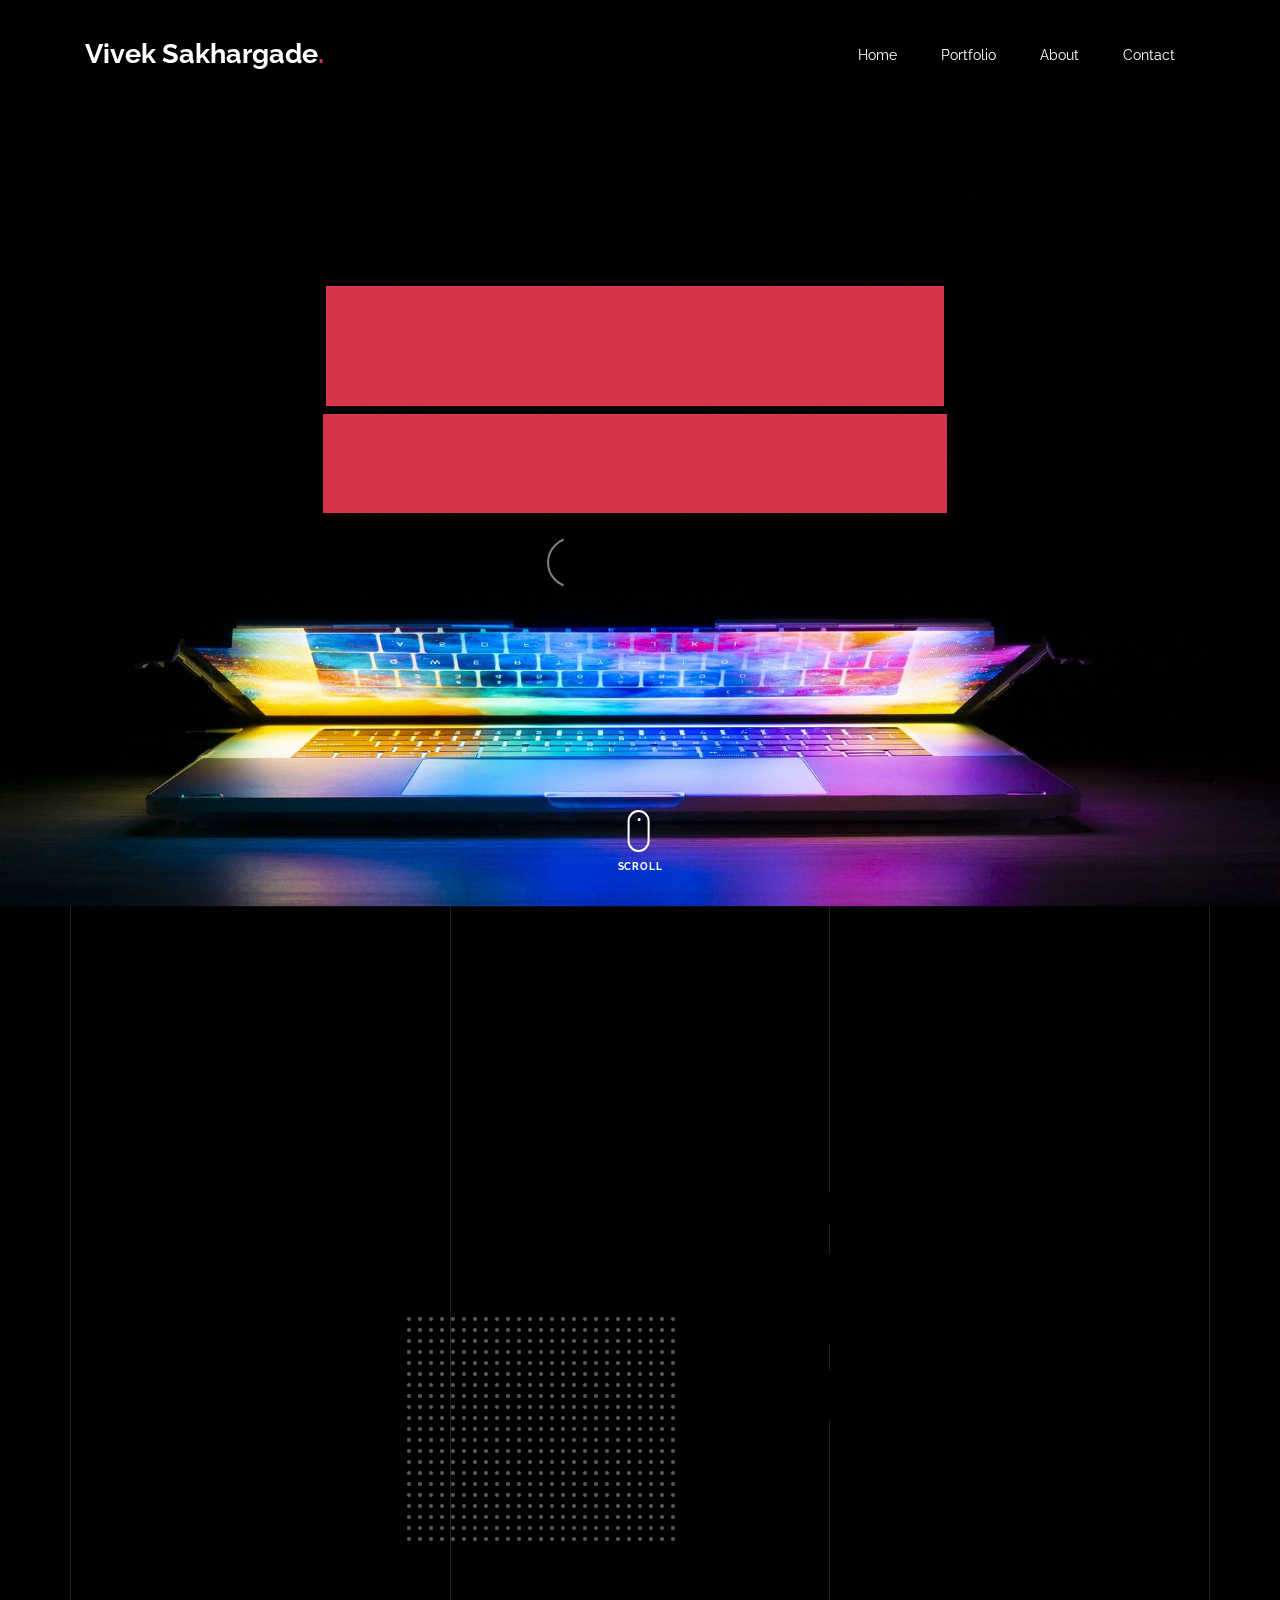
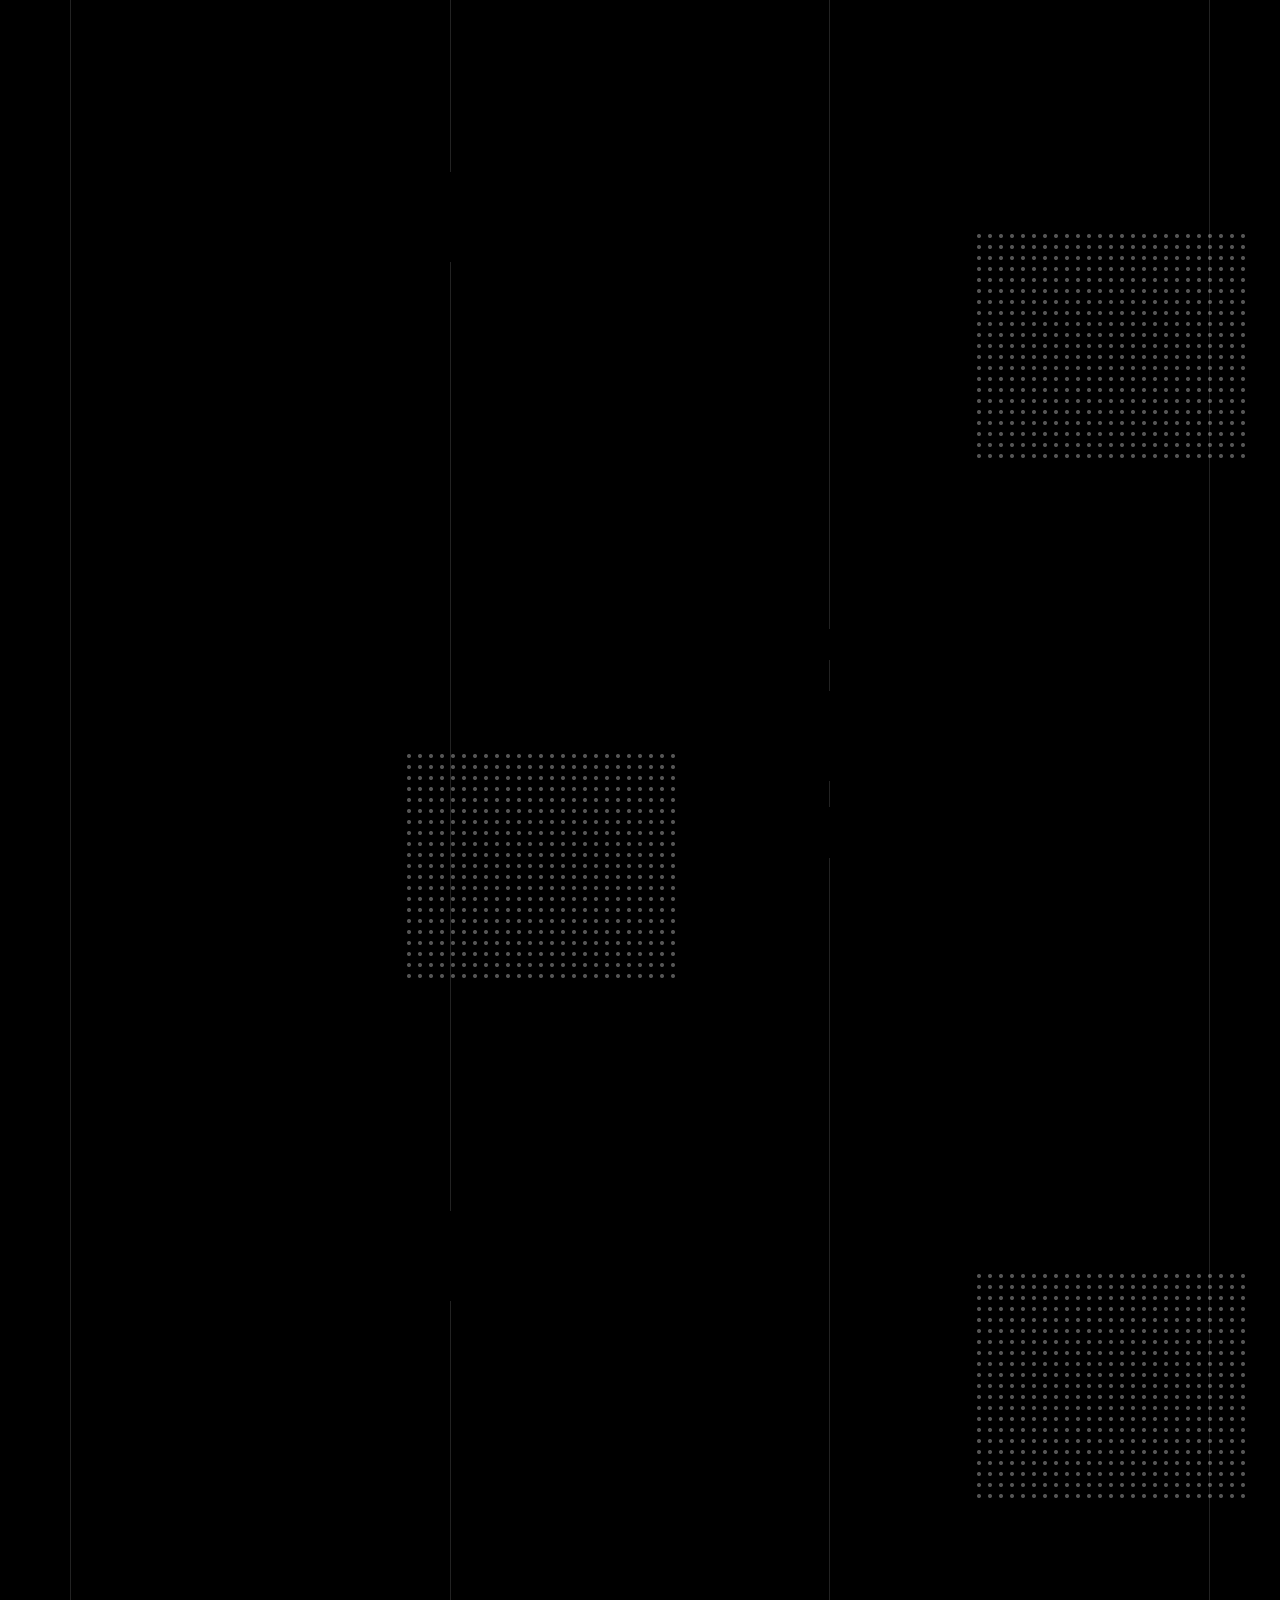
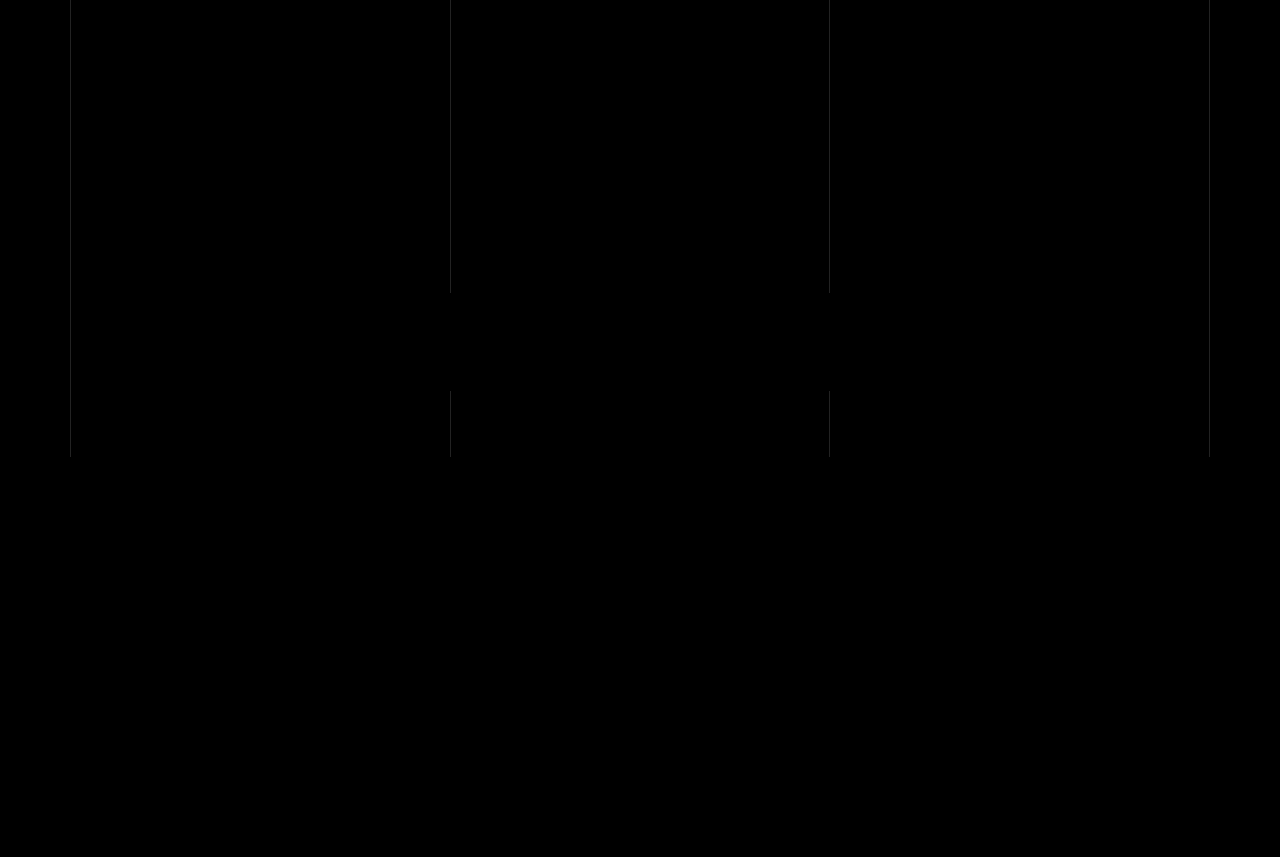
==== commit c4dccde1: "create portfolio page" ====
--- a/index.html
+++ b/index.html
@@ -299,439 +299,6 @@
             </div>
           </div>
         </div>
-
-        <div class="unslate_co--section" id="services-section">
-          <div class="container">
-            <div class="section-heading-wrap text-center mb-5">
-              <h2 class="heading-h2 text-center divider">
-                <span class="gsap-reveal">My Working Area</span>
-              </h2>
-              <span class="gsap-reveal"
-                ><img src="images/divider.png" alt="divider" width="76"
-              /></span>
-            </div>
-
-            <div class="row gutter-v3">
-              <div class="col-md-6 col-lg-4 mb-4">
-                <div class="feature-v1" data-aos="fade-up" data-aos-delay="0">
-                  <div class="wrap-icon mb-3">
-                    <img
-                      src="images/svg/001-options.svg"
-                      alt="Image"
-                      width="45"
-                    />
-                  </div>
-                  <h3>
-                    UI/UX <br />
-                    Designing
-                  </h3>
-                  <p>
-                    A small river named Duden flows by their place and supplies
-                    it with the necessary regelialia.
-                  </p>
-                </div>
-              </div>
-              <div class="col-md-6 col-lg-4 mb-4">
-                <div class="feature-v1" data-aos="fade-up" data-aos-delay="100">
-                  <div class="wrap-icon mb-3">
-                    <img src="images/svg/002-chat.svg" alt="Icon" width="45" />
-                  </div>
-                  <h3>
-                    Web <br />
-                    Design
-                  </h3>
-                  <p>
-                    A small river named Duden flows by their place and supplies
-                    it with the necessary regelialia.
-                  </p>
-                </div>
-              </div>
-              <div class="col-md-6 col-lg-4 mb-4">
-                <div class="feature-v1" data-aos="fade-up" data-aos-delay="200">
-                  <div class="wrap-icon mb-3">
-                    <img
-                      src="images/svg/003-contact-book.svg"
-                      alt="Image"
-                      class="img-fluid"
-                      width="45"
-                    />
-                  </div>
-                  <h3>
-                    User <br />
-                    Experience
-                  </h3>
-                  <p>
-                    A small river named Duden flows by their place and supplies
-                    it with the necessary regelialia.
-                  </p>
-                </div>
-              </div>
-
-              <div class="col-md-6 col-lg-4 mb-4">
-                <div class="feature-v1" data-aos="fade-up" data-aos-delay="0">
-                  <div class="wrap-icon mb-3">
-                    <img
-                      src="images/svg/004-percentage.svg"
-                      alt="Image"
-                      width="45"
-                    />
-                  </div>
-                  <h3>Prototyping</h3>
-                  <p>
-                    A small river named Duden flows by their place and supplies
-                    it with the necessary regelialia.
-                  </p>
-                </div>
-              </div>
-              <div class="col-md-6 col-lg-4 mb-4">
-                <div class="feature-v1" data-aos="fade-up" data-aos-delay="100">
-                  <div class="wrap-icon mb-3">
-                    <img src="images/svg/006-goal.svg" alt="Image" width="45" />
-                  </div>
-                  <h3>
-                    Graphics <br />
-                    Designing
-                  </h3>
-                  <p>
-                    A small river named Duden flows by their place and supplies
-                    it with the necessary regelialia.
-                  </p>
-                </div>
-              </div>
-              <div class="col-md-6 col-lg-4 mb-4">
-                <div class="feature-v1" data-aos="fade-up" data-aos-delay="200">
-                  <div class="wrap-icon mb-3">
-                    <img
-                      src="images/svg/005-line-chart.svg"
-                      alt="Image"
-                      width="45"
-                    />
-                  </div>
-                  <h3>
-                    Logo <br />
-                    Designing
-                  </h3>
-                  <p>
-                    A small river named Duden flows by their place and supplies
-                    it with the necessary regelialia.
-                  </p>
-                </div>
-              </div>
-            </div>
-          </div>
-        </div>
-
-        <div class="unslate_co--section section-counter" id="skills-section">
-          <div class="container">
-            <div class="section-heading-wrap text-center mb-5">
-              <h2 class="heading-h2 text-center divider">
-                <span class="gsap-reveal">My Skills</span>
-              </h2>
-              <span class="gsap-reveal"
-                ><img src="images/divider.png" alt="divider" width="76"
-              /></span>
-            </div>
-
-            <div class="row pt-5">
-              <div
-                class="col-6 col-sm-6 mb-5 mb-lg-0 col-md-6 col-lg-3"
-                data-aos="fade-up"
-                data-aos-delay="0"
-              >
-                <div class="counter-v1 text-center">
-                  <span class="number-wrap">
-                    <span class="number number-counter" data-number="90"
-                      >0</span
-                    >
-                    <span class="append-text">%</span>
-                  </span>
-                  <span class="counter-label">UI Design</span>
-                </div>
-              </div>
-              <div
-                class="col-6 col-sm-6 mb-5 mb-lg-0 col-md-6 col-lg-3"
-                data-aos="fade-up"
-                data-aos-delay="100"
-              >
-                <div class="counter-v1 text-center">
-                  <span class="number-wrap">
-                    <span class="number number-counter" data-number="99"
-                      >0</span
-                    >
-                    <span class="append-text">%</span>
-                  </span>
-                  <span class="counter-label">User Experience </span>
-                </div>
-              </div>
-              <div
-                class="col-6 col-sm-6 mb-5 mb-lg-0 col-md-6 col-lg-3"
-                data-aos="fade-up"
-                data-aos-delay="200"
-              >
-                <div class="counter-v1 text-center">
-                  <span class="number-wrap">
-                    <span class="number number-counter" data-number="95"
-                      >0</span
-                    >
-                    <span class="append-text">%</span>
-                  </span>
-                  <span class="counter-label">Product Designing</span>
-                </div>
-              </div>
-              <div
-                class="col-6 col-sm-6 mb-5 mb-lg-0 col-md-6 col-lg-3"
-                data-aos="fade-up"
-                data-aos-delay="300"
-              >
-                <div class="counter-v1 text-center">
-                  <span class="number-wrap">
-                    <span class="number number-counter" data-number="100"
-                      >0</span
-                    >
-                    <span class="append-text">%</span>
-                  </span>
-                  <span class="counter-label">Graphics Design</span>
-                </div>
-              </div>
-            </div>
-          </div>
-        </div>
-        <!-- END .counter -->
-
-        <!-- <div class="unslate_co--section" id="testimonial-section">
-        <div class="container">
-          <div class="section-heading-wrap text-center mb-5">
-            <h2 class="heading-h2 text-center divider"><span class="gsap-reveal">My Happy Clients</span></h2>
-            <span class="gsap-reveal"><img src="images/divider.png" alt="divider" width="76"></span>
-          </div>
-        </div>
-
-        <div class="owl-carousel testimonial-slider" data-aos="fade-up">
-          <div>
-            <div class="testimonial-v1">
-              <div class="testimonial-inner-bg">
-                <span class="quote">&ldquo;</span>
-                <blockquote>
-                  Far far away, behind the word mountains, far from the countries Vokalia and Consonantia, there live the blind texts. Separated they live in Bookmarksgrove right at the coast of the Semantics, a large language ocean. A small river named Duden flows by their place and supplies it with the necessary regelialia. It is a paradisematic country, in which roasted parts of sentences fly into your mouth.
-                </blockquote>
-              </div>
-              
-              <div class="testimonial-author-info">
-                <img src="images/person_man_1.jpg" alt="Image">
-                <h3>Eric Ingram</h3>
-                <span class="d-block position">Product Designer @facebook</span>
-              </div>
-
-            </div>
-          </div>
-          <div>
-            <div class="testimonial-v1">
-              <div class="testimonial-inner-bg">
-                <span class="quote">&ldquo;</span>
-                <blockquote>
-                  Far far away, behind the word mountains, far from the countries Vokalia and Consonantia, there live the blind texts. Separated they live in Bookmarksgrove right at the coast of the Semantics, a large language ocean. A small river named Duden flows by their place and supplies it with the necessary regelialia. It is a paradisematic country, in which roasted parts of sentences fly into your mouth.
-                </blockquote>
-              </div>
-              
-              <div class="testimonial-author-info">
-                <img src="images/person_man_2.jpg" alt="Image">
-                <h3>Ryan Mullins</h3>
-                <span class="d-block position">Product Designer @Shopify</span>
-              </div>
-
-            </div>
-          </div>
-          <div>
-            <div class="testimonial-v1">
-              <div class="testimonial-inner-bg">
-                <span class="quote">&ldquo;</span>
-                <blockquote>
-                  Far far away, behind the word mountains, far from the countries Vokalia and Consonantia, there live the blind texts. Separated they live in Bookmarksgrove right at the coast of the Semantics, a large language ocean. A small river named Duden flows by their place and supplies it with the necessary regelialia. It is a paradisematic country, in which roasted parts of sentences fly into your mouth.
-                </blockquote>
-              </div>
-              
-              <div class="testimonial-author-info">
-                <img src="images/person_woman_1.jpg" alt="Image">
-                <h3>Erica Miller</h3>
-                <span class="d-block position">Product Designer @Twitter</span>
-              </div>
-
-            </div>
-          </div>
-        </div>
-
-      </div> -->
-        <!-- END testimonial -->
-
-        <!-- <div class="unslate_co--section" id="journal-section">
-        <div class="container">
-          <div class="section-heading-wrap text-center mb-5">
-            <h2 class="heading-h2 text-center divider"><span class="gsap-reveal">My Journal</span></h2>
-            <span class="gsap-reveal"><img src="images/divider.png" alt="divider" width="76"></span>
-          </div>
-
-          
-          <div class="row gutter-v4 align-items-stretch">
-            <div class="col-sm-6 col-md-6 col-lg-8 blog-post-entry" data-aos="fade-up" data-aos-delay="0">
-
-              <a href="blog-single.html" class="grid-item blog-item w-100 h-100">
-                <div class="overlay">
-                  <div class="portfolio-item-content">
-                    <h3>A Mounteering Guide For Beginners</h3>
-                    <p class="post-meta">By Joefrey <span class="small">&bullet;</span> 5 mins read</p>
-                  </div>
-                </div>
-                <img src="images/post_1.jpg" class="lazyload" alt="Image" />
-              </a>
-
-
-            </div>
-            <div class="col-sm-6 col-md-6 col-lg-4 blog-post-entry" data-aos="fade-up" data-aos-delay="100">
-              <a href="blog-single.html" class="grid-item blog-item w-100 h-100">
-                <div class="overlay">
-                  <div class="portfolio-item-content">
-                    <h3>A Mounteering Guide For Beginners</h3>
-                    <p class="post-meta">By Joefrey <span class="small">&bullet;</span> 5 mins read</p>
-                  </div>
-                </div>
-                <img src="images/post_2.jpg" class="lazyload" alt="Image" />
-              </a>
-            </div>
-
-
-            <div class="col-sm-6 col-md-6 col-lg-4 blog-post-entry" data-aos="fade-up" data-aos-delay="0">
-
-              <a href="blog-single.html" class="grid-item blog-item w-100 h-100">
-                <div class="overlay">
-                  <div class="portfolio-item-content">
-                    <h3>A Mounteering Guide For Beginners</h3>
-                    <p class="post-meta">By Joefrey <span class="small">&bullet;</span> 5 mins read</p>
-                  </div>
-                </div>
-                <img src="images/post_3.jpg" class="lazyload" alt="Image" />
-              </a>
-
-
-            </div>
-            <div class="col-sm-6 col-md-6 col-lg-4 blog-post-entry" data-aos="fade-up" data-aos-delay="100">
-              <a href="blog-single.html" class="grid-item blog-item w-100 h-100">
-                <div class="overlay">
-                  <div class="portfolio-item-content">
-                    <h3>A Mounteering Guide For Beginners</h3>
-                    <p class="post-meta">By Joefrey <span class="small">&bullet;</span> 5 mins read</p>
-                  </div>
-                </div>
-                <img src="images/post_4.jpg" class="lazyload" alt="Image" />
-              </a>
-            </div>
-
-            <div class="col-sm-6 col-md-6 col-lg-4 blog-post-entry" data-aos="fade-up" data-aos-delay="200">
-              <a href="blog-single.html" class="grid-item blog-item w-100 h-100">
-                <div class="overlay">
-                  <div class="portfolio-item-content">
-                    <h3>A Mounteering Guide For Beginners</h3>
-                    <p class="post-meta">By Joefrey <span class="small">&bullet;</span> 5 mins read</p>
-                  </div>
-                </div>
-                <img src="images/post_5.jpg" class="lazyload" alt="Image" />
-              </a>
-            </div>
-
-
-          </div>
-
-        </div>
-      </div> -->
-        <!-- END blog posts -->
-
-        <!-- <div class="unslate_co--section" id="contact-section">
-          <div class="container">
-            <div class="section-heading-wrap text-center mb-5">
-              <h2 class="heading-h2 text-center divider">
-                <span class="gsap-reveal">Get In Touch</span>
-              </h2>
-              <span class="gsap-reveal"
-                ><img src="images/divider.png" alt="divider" width="76"
-              /></span>
-            </div>
-
-            <div class="row justify-content-between">
-              <div class="col-md-6">
-                <form
-                  method="post"
-                  class="form-outline-style-v1"
-                  id="contactForm"
-                >
-                  <div class="form-group row mb-0">
-                    <div class="col-lg-6 form-group gsap-reveal">
-                      <label for="name">Name</label>
-                      <input
-                        name="name"
-                        type="text"
-                        class="form-control"
-                        id="name"
-                      />
-                    </div>
-                    <div class="col-lg-6 form-group gsap-reveal">
-                      <label for="email">Email</label>
-                      <input
-                        name="email"
-                        type="email"
-                        class="form-control"
-                        id="email"
-                      />
-                    </div>
-                    <div class="col-lg-12 form-group gsap-reveal">
-                      <label for="message">Write your message...</label>
-                      <textarea
-                        name="message"
-                        id="message"
-                        cols="30"
-                        rows="7"
-                        class="form-control"
-                      ></textarea>
-                    </div>
-                  </div>
-                  <div class="form-group row gsap-reveal">
-                    <div class="col-md-12 d-flex align-items-center">
-                      <input
-                        type="submit"
-                        class="btn btn-outline-pill btn-custom-light mr-3"
-                        value="Send Message"
-                      />
-                      <span class="submitting"></span>
-                    </div>
-                  </div>
-                </form>
-                <div id="form-message-warning" class="mt-4"></div>
-                <div id="form-message-success">
-                  Your message was sent, thank you!
-                </div>
-              </div>
-
-              <div class="col-md-4">
-                <div class="contact-info-v1">
-                  <div class="gsap-reveal d-block">
-                    <span class="d-block contact-info-label">Email</span>
-                    <a href="#" class="contact-info-val"
-                      >viveksakhargade@gmail.com</a
-                    >
-                  </div>
-                  <div class="gsap-reveal d-block">
-                    <span class="d-block contact-info-label">Phone</span>
-                    <a href="#" class="contact-info-val">+91 95955 67684</a>
-                  </div>
-                  <div class="gsap-reveal d-block">
-                    <span class="d-block contact-info-label">Address</span>
-                    <address class="contact-info-val">
-                      Nagpur, Maharastra, India
-                    </address>
-                  </div>
-                </div>
-              </div>
-            </div>
-          </div>
-        </div> -->
       </div>
       <!-- END .unslate_co-site-inner -->
 
